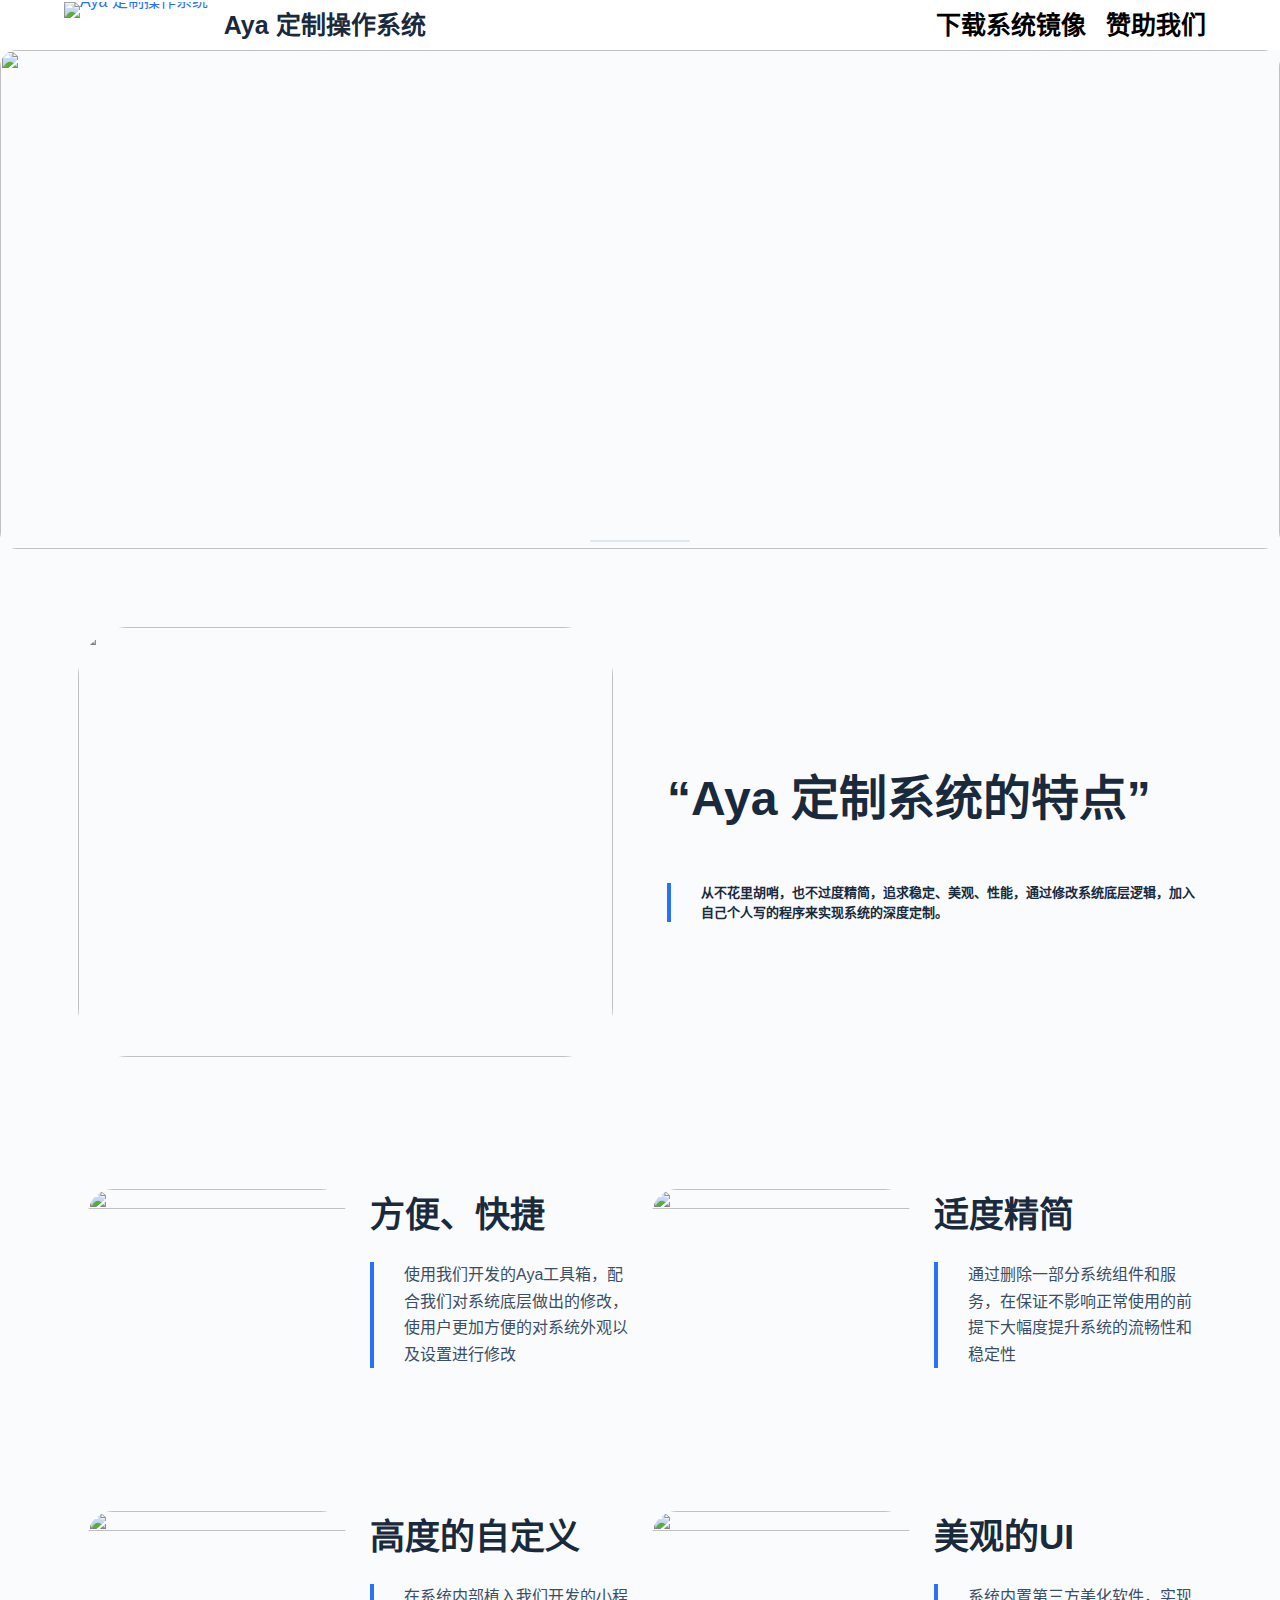
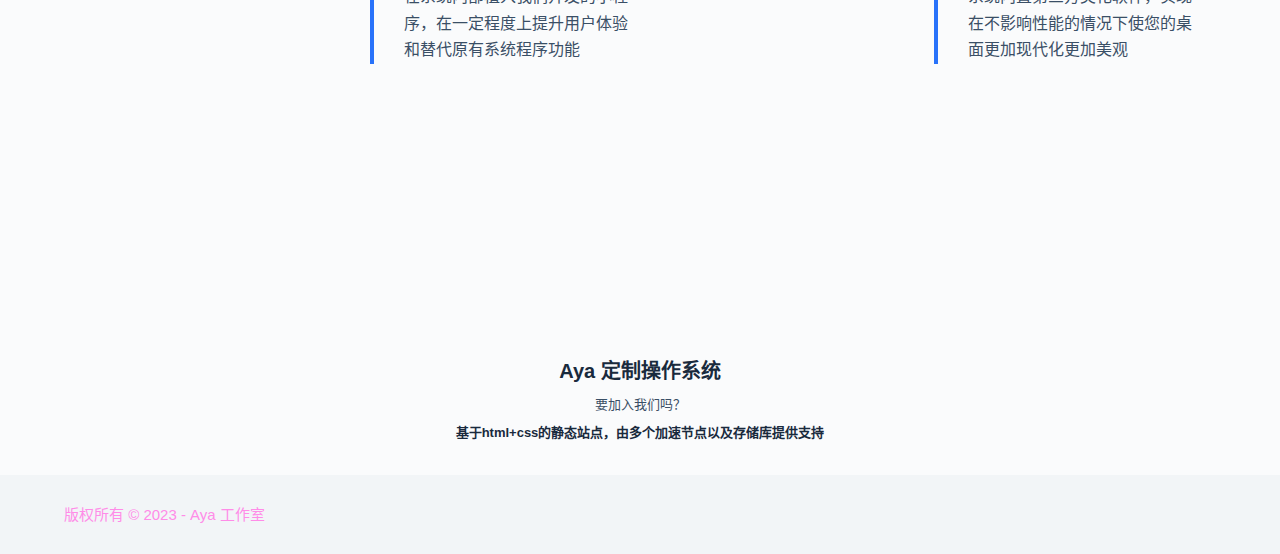
==== index.html @ 60fed4f2 "Add files via upload" ====
<!doctype html>
<html lang="zh-CN">
<head>
	
	<meta charset="UTF-8">
	<meta name="viewport" content="width=device-width, initial-scale=1, maximum-scale=5, viewport-fit=cover">
	<link rel="profile" href="https://gmpg.org/xfn/11">

	<title>Aya 定制操作系统 &#8211; 要加入我们吗？</title>
<meta name='robots' content='max-image-preview:large' />
<link rel='dns-prefetch' href='//192.168.3.70' />
<link rel='stylesheet' id='wp-block-library-css' href='style.min.css' media='all' />
<style id='global-styles-inline-css'>
body{--wp--preset--color--black: #000000;--wp--preset--color--cyan-bluish-gray: #abb8c3;--wp--preset--color--white: #ffffff;--wp--preset--color--pale-pink: #f78da7;--wp--preset--color--vivid-red: #cf2e2e;--wp--preset--color--luminous-vivid-orange: #ff6900;--wp--preset--color--luminous-vivid-amber: #fcb900;--wp--preset--color--light-green-cyan: #7bdcb5;--wp--preset--color--vivid-green-cyan: #00d084;--wp--preset--color--pale-cyan-blue: #8ed1fc;--wp--preset--color--vivid-cyan-blue: #0693e3;--wp--preset--color--vivid-purple: #9b51e0;--wp--preset--color--palette-color-1: var(--paletteColor1, #2872fa);--wp--preset--color--palette-color-2: var(--paletteColor2, #1559ed);--wp--preset--color--palette-color-3: var(--paletteColor3, #3A4F66);--wp--preset--color--palette-color-4: var(--paletteColor4, #192a3d);--wp--preset--color--palette-color-5: var(--paletteColor5, #e1e8ed);--wp--preset--color--palette-color-6: var(--paletteColor6, #f2f5f7);--wp--preset--color--palette-color-7: var(--paletteColor7, #FAFBFC);--wp--preset--color--palette-color-8: var(--paletteColor8, #ffffff);--wp--preset--gradient--vivid-cyan-blue-to-vivid-purple: linear-gradient(135deg,rgba(6,147,227,1) 0%,rgb(155,81,224) 100%);--wp--preset--gradient--light-green-cyan-to-vivid-green-cyan: linear-gradient(135deg,rgb(122,220,180) 0%,rgb(0,208,130) 100%);--wp--preset--gradient--luminous-vivid-amber-to-luminous-vivid-orange: linear-gradient(135deg,rgba(252,185,0,1) 0%,rgba(255,105,0,1) 100%);--wp--preset--gradient--luminous-vivid-orange-to-vivid-red: linear-gradient(135deg,rgba(255,105,0,1) 0%,rgb(207,46,46) 100%);--wp--preset--gradient--very-light-gray-to-cyan-bluish-gray: linear-gradient(135deg,rgb(238,238,238) 0%,rgb(169,184,195) 100%);--wp--preset--gradient--cool-to-warm-spectrum: linear-gradient(135deg,rgb(74,234,220) 0%,rgb(151,120,209) 20%,rgb(207,42,186) 40%,rgb(238,44,130) 60%,rgb(251,105,98) 80%,rgb(254,248,76) 100%);--wp--preset--gradient--blush-light-purple: linear-gradient(135deg,rgb(255,206,236) 0%,rgb(152,150,240) 100%);--wp--preset--gradient--blush-bordeaux: linear-gradient(135deg,rgb(254,205,165) 0%,rgb(254,45,45) 50%,rgb(107,0,62) 100%);--wp--preset--gradient--luminous-dusk: linear-gradient(135deg,rgb(255,203,112) 0%,rgb(199,81,192) 50%,rgb(65,88,208) 100%);--wp--preset--gradient--pale-ocean: linear-gradient(135deg,rgb(255,245,203) 0%,rgb(182,227,212) 50%,rgb(51,167,181) 100%);--wp--preset--gradient--electric-grass: linear-gradient(135deg,rgb(202,248,128) 0%,rgb(113,206,126) 100%);--wp--preset--gradient--midnight: linear-gradient(135deg,rgb(2,3,129) 0%,rgb(40,116,252) 100%);--wp--preset--gradient--juicy-peach: linear-gradient(to right, #ffecd2 0%, #fcb69f 100%);--wp--preset--gradient--young-passion: linear-gradient(to right, #ff8177 0%, #ff867a 0%, #ff8c7f 21%, #f99185 52%, #cf556c 78%, #b12a5b 100%);--wp--preset--gradient--true-sunset: linear-gradient(to right, #fa709a 0%, #fee140 100%);--wp--preset--gradient--morpheus-den: linear-gradient(to top, #30cfd0 0%, #330867 100%);--wp--preset--gradient--plum-plate: linear-gradient(135deg, #667eea 0%, #764ba2 100%);--wp--preset--gradient--aqua-splash: linear-gradient(15deg, #13547a 0%, #80d0c7 100%);--wp--preset--gradient--love-kiss: linear-gradient(to top, #ff0844 0%, #ffb199 100%);--wp--preset--gradient--new-retrowave: linear-gradient(to top, #3b41c5 0%, #a981bb 49%, #ffc8a9 100%);--wp--preset--gradient--plum-bath: linear-gradient(to top, #cc208e 0%, #6713d2 100%);--wp--preset--gradient--high-flight: linear-gradient(to right, #0acffe 0%, #495aff 100%);--wp--preset--gradient--teen-party: linear-gradient(-225deg, #FF057C 0%, #8D0B93 50%, #321575 100%);--wp--preset--gradient--fabled-sunset: linear-gradient(-225deg, #231557 0%, #44107A 29%, #FF1361 67%, #FFF800 100%);--wp--preset--gradient--arielle-smile: radial-gradient(circle 248px at center, #16d9e3 0%, #30c7ec 47%, #46aef7 100%);--wp--preset--gradient--itmeo-branding: linear-gradient(180deg, #2af598 0%, #009efd 100%);--wp--preset--gradient--deep-blue: linear-gradient(to right, #6a11cb 0%, #2575fc 100%);--wp--preset--gradient--strong-bliss: linear-gradient(to right, #f78ca0 0%, #f9748f 19%, #fd868c 60%, #fe9a8b 100%);--wp--preset--gradient--sweet-period: linear-gradient(to top, #3f51b1 0%, #5a55ae 13%, #7b5fac 25%, #8f6aae 38%, #a86aa4 50%, #cc6b8e 62%, #f18271 75%, #f3a469 87%, #f7c978 100%);--wp--preset--gradient--purple-division: linear-gradient(to top, #7028e4 0%, #e5b2ca 100%);--wp--preset--gradient--cold-evening: linear-gradient(to top, #0c3483 0%, #a2b6df 100%, #6b8cce 100%, #a2b6df 100%);--wp--preset--gradient--mountain-rock: linear-gradient(to right, #868f96 0%, #596164 100%);--wp--preset--gradient--desert-hump: linear-gradient(to top, #c79081 0%, #dfa579 100%);--wp--preset--gradient--ethernal-constance: linear-gradient(to top, #09203f 0%, #537895 100%);--wp--preset--gradient--happy-memories: linear-gradient(-60deg, #ff5858 0%, #f09819 100%);--wp--preset--gradient--grown-early: linear-gradient(to top, #0ba360 0%, #3cba92 100%);--wp--preset--gradient--morning-salad: linear-gradient(-225deg, #B7F8DB 0%, #50A7C2 100%);--wp--preset--gradient--night-call: linear-gradient(-225deg, #AC32E4 0%, #7918F2 48%, #4801FF 100%);--wp--preset--gradient--mind-crawl: linear-gradient(-225deg, #473B7B 0%, #3584A7 51%, #30D2BE 100%);--wp--preset--gradient--angel-care: linear-gradient(-225deg, #FFE29F 0%, #FFA99F 48%, #FF719A 100%);--wp--preset--gradient--juicy-cake: linear-gradient(to top, #e14fad 0%, #f9d423 100%);--wp--preset--gradient--rich-metal: linear-gradient(to right, #d7d2cc 0%, #304352 100%);--wp--preset--gradient--mole-hall: linear-gradient(-20deg, #616161 0%, #9bc5c3 100%);--wp--preset--gradient--cloudy-knoxville: linear-gradient(120deg, #fdfbfb 0%, #ebedee 100%);--wp--preset--gradient--soft-grass: linear-gradient(to top, #c1dfc4 0%, #deecdd 100%);--wp--preset--gradient--saint-petersburg: linear-gradient(135deg, #f5f7fa 0%, #c3cfe2 100%);--wp--preset--gradient--everlasting-sky: linear-gradient(135deg, #fdfcfb 0%, #e2d1c3 100%);--wp--preset--gradient--kind-steel: linear-gradient(-20deg, #e9defa 0%, #fbfcdb 100%);--wp--preset--gradient--over-sun: linear-gradient(60deg, #abecd6 0%, #fbed96 100%);--wp--preset--gradient--premium-white: linear-gradient(to top, #d5d4d0 0%, #d5d4d0 1%, #eeeeec 31%, #efeeec 75%, #e9e9e7 100%);--wp--preset--gradient--clean-mirror: linear-gradient(45deg, #93a5cf 0%, #e4efe9 100%);--wp--preset--gradient--wild-apple: linear-gradient(to top, #d299c2 0%, #fef9d7 100%);--wp--preset--gradient--snow-again: linear-gradient(to top, #e6e9f0 0%, #eef1f5 100%);--wp--preset--gradient--confident-cloud: linear-gradient(to top, #dad4ec 0%, #dad4ec 1%, #f3e7e9 100%);--wp--preset--gradient--glass-water: linear-gradient(to top, #dfe9f3 0%, white 100%);--wp--preset--gradient--perfect-white: linear-gradient(-225deg, #E3FDF5 0%, #FFE6FA 100%);--wp--preset--font-size--small: 13px;--wp--preset--font-size--medium: 20px;--wp--preset--font-size--large: 36px;--wp--preset--font-size--x-large: 42px;--wp--preset--spacing--20: 0.44rem;--wp--preset--spacing--30: 0.67rem;--wp--preset--spacing--40: 1rem;--wp--preset--spacing--50: 1.5rem;--wp--preset--spacing--60: 2.25rem;--wp--preset--spacing--70: 3.38rem;--wp--preset--spacing--80: 5.06rem;--wp--preset--shadow--natural: 6px 6px 9px rgba(0, 0, 0, 0.2);--wp--preset--shadow--deep: 12px 12px 50px rgba(0, 0, 0, 0.4);--wp--preset--shadow--sharp: 6px 6px 0px rgba(0, 0, 0, 0.2);--wp--preset--shadow--outlined: 6px 6px 0px -3px rgba(255, 255, 255, 1), 6px 6px rgba(0, 0, 0, 1);--wp--preset--shadow--crisp: 6px 6px 0px rgba(0, 0, 0, 1);}body { margin: 0;--wp--style--global--content-size: var(--block-max-width);--wp--style--global--wide-size: var(--block-wide-max-width); }.wp-site-blocks > .alignleft { float: left; margin-right: 2em; }.wp-site-blocks > .alignright { float: right; margin-left: 2em; }.wp-site-blocks > .aligncenter { justify-content: center; margin-left: auto; margin-right: auto; }:where(.wp-site-blocks) > * { margin-block-start: var(--content-spacing); margin-block-end: 0; }:where(.wp-site-blocks) > :first-child:first-child { margin-block-start: 0; }:where(.wp-site-blocks) > :last-child:last-child { margin-block-end: 0; }body { --wp--style--block-gap: var(--content-spacing); }:where(body .is-layout-flow)  > :first-child:first-child{margin-block-start: 0;}:where(body .is-layout-flow)  > :last-child:last-child{margin-block-end: 0;}:where(body .is-layout-flow)  > *{margin-block-start: var(--content-spacing);margin-block-end: 0;}:where(body .is-layout-constrained)  > :first-child:first-child{margin-block-start: 0;}:where(body .is-layout-constrained)  > :last-child:last-child{margin-block-end: 0;}:where(body .is-layout-constrained)  > *{margin-block-start: var(--content-spacing);margin-block-end: 0;}:where(body .is-layout-flex) {gap: var(--content-spacing);}:where(body .is-layout-grid) {gap: var(--content-spacing);}body .is-layout-flow > .alignleft{float: left;margin-inline-start: 0;margin-inline-end: 2em;}body .is-layout-flow > .alignright{float: right;margin-inline-start: 2em;margin-inline-end: 0;}body .is-layout-flow > .aligncenter{margin-left: auto !important;margin-right: auto !important;}body .is-layout-constrained > .alignleft{float: left;margin-inline-start: 0;margin-inline-end: 2em;}body .is-layout-constrained > .alignright{float: right;margin-inline-start: 2em;margin-inline-end: 0;}body .is-layout-constrained > .aligncenter{margin-left: auto !important;margin-right: auto !important;}body .is-layout-constrained > :where(:not(.alignleft):not(.alignright):not(.alignfull)){max-width: var(--wp--style--global--content-size);margin-left: auto !important;margin-right: auto !important;}body .is-layout-constrained > .alignwide{max-width: var(--wp--style--global--wide-size);}body .is-layout-flex{display: flex;}body .is-layout-flex{flex-wrap: wrap;align-items: center;}body .is-layout-flex > *{margin: 0;}body .is-layout-grid{display: grid;}body .is-layout-grid > *{margin: 0;}body{padding-top: 0px;padding-right: 0px;padding-bottom: 0px;padding-left: 0px;}.has-black-color{color: var(--wp--preset--color--black) !important;}.has-cyan-bluish-gray-color{color: var(--wp--preset--color--cyan-bluish-gray) !important;}.has-white-color{color: var(--wp--preset--color--white) !important;}.has-pale-pink-color{color: var(--wp--preset--color--pale-pink) !important;}.has-vivid-red-color{color: var(--wp--preset--color--vivid-red) !important;}.has-luminous-vivid-orange-color{color: var(--wp--preset--color--luminous-vivid-orange) !important;}.has-luminous-vivid-amber-color{color: var(--wp--preset--color--luminous-vivid-amber) !important;}.has-light-green-cyan-color{color: var(--wp--preset--color--light-green-cyan) !important;}.has-vivid-green-cyan-color{color: var(--wp--preset--color--vivid-green-cyan) !important;}.has-pale-cyan-blue-color{color: var(--wp--preset--color--pale-cyan-blue) !important;}.has-vivid-cyan-blue-color{color: var(--wp--preset--color--vivid-cyan-blue) !important;}.has-vivid-purple-color{color: var(--wp--preset--color--vivid-purple) !important;}.has-palette-color-1-color{color: var(--wp--preset--color--palette-color-1) !important;}.has-palette-color-2-color{color: var(--wp--preset--color--palette-color-2) !important;}.has-palette-color-3-color{color: var(--wp--preset--color--palette-color-3) !important;}.has-palette-color-4-color{color: var(--wp--preset--color--palette-color-4) !important;}.has-palette-color-5-color{color: var(--wp--preset--color--palette-color-5) !important;}.has-palette-color-6-color{color: var(--wp--preset--color--palette-color-6) !important;}.has-palette-color-7-color{color: var(--wp--preset--color--palette-color-7) !important;}.has-palette-color-8-color{color: var(--wp--preset--color--palette-color-8) !important;}.has-black-background-color{background-color: var(--wp--preset--color--black) !important;}.has-cyan-bluish-gray-background-color{background-color: var(--wp--preset--color--cyan-bluish-gray) !important;}.has-white-background-color{background-color: var(--wp--preset--color--white) !important;}.has-pale-pink-background-color{background-color: var(--wp--preset--color--pale-pink) !important;}.has-vivid-red-background-color{background-color: var(--wp--preset--color--vivid-red) !important;}.has-luminous-vivid-orange-background-color{background-color: var(--wp--preset--color--luminous-vivid-orange) !important;}.has-luminous-vivid-amber-background-color{background-color: var(--wp--preset--color--luminous-vivid-amber) !important;}.has-light-green-cyan-background-color{background-color: var(--wp--preset--color--light-green-cyan) !important;}.has-vivid-green-cyan-background-color{background-color: var(--wp--preset--color--vivid-green-cyan) !important;}.has-pale-cyan-blue-background-color{background-color: var(--wp--preset--color--pale-cyan-blue) !important;}.has-vivid-cyan-blue-background-color{background-color: var(--wp--preset--color--vivid-cyan-blue) !important;}.has-vivid-purple-background-color{background-color: var(--wp--preset--color--vivid-purple) !important;}.has-palette-color-1-background-color{background-color: var(--wp--preset--color--palette-color-1) !important;}.has-palette-color-2-background-color{background-color: var(--wp--preset--color--palette-color-2) !important;}.has-palette-color-3-background-color{background-color: var(--wp--preset--color--palette-color-3) !important;}.has-palette-color-4-background-color{background-color: var(--wp--preset--color--palette-color-4) !important;}.has-palette-color-5-background-color{background-color: var(--wp--preset--color--palette-color-5) !important;}.has-palette-color-6-background-color{background-color: var(--wp--preset--color--palette-color-6) !important;}.has-palette-color-7-background-color{background-color: var(--wp--preset--color--palette-color-7) !important;}.has-palette-color-8-background-color{background-color: var(--wp--preset--color--palette-color-8) !important;}.has-black-border-color{border-color: var(--wp--preset--color--black) !important;}.has-cyan-bluish-gray-border-color{border-color: var(--wp--preset--color--cyan-bluish-gray) !important;}.has-white-border-color{border-color: var(--wp--preset--color--white) !important;}.has-pale-pink-border-color{border-color: var(--wp--preset--color--pale-pink) !important;}.has-vivid-red-border-color{border-color: var(--wp--preset--color--vivid-red) !important;}.has-luminous-vivid-orange-border-color{border-color: var(--wp--preset--color--luminous-vivid-orange) !important;}.has-luminous-vivid-amber-border-color{border-color: var(--wp--preset--color--luminous-vivid-amber) !important;}.has-light-green-cyan-border-color{border-color: var(--wp--preset--color--light-green-cyan) !important;}.has-vivid-green-cyan-border-color{border-color: var(--wp--preset--color--vivid-green-cyan) !important;}.has-pale-cyan-blue-border-color{border-color: var(--wp--preset--color--pale-cyan-blue) !important;}.has-vivid-cyan-blue-border-color{border-color: var(--wp--preset--color--vivid-cyan-blue) !important;}.has-vivid-purple-border-color{border-color: var(--wp--preset--color--vivid-purple) !important;}.has-palette-color-1-border-color{border-color: var(--wp--preset--color--palette-color-1) !important;}.has-palette-color-2-border-color{border-color: var(--wp--preset--color--palette-color-2) !important;}.has-palette-color-3-border-color{border-color: var(--wp--preset--color--palette-color-3) !important;}.has-palette-color-4-border-color{border-color: var(--wp--preset--color--palette-color-4) !important;}.has-palette-color-5-border-color{border-color: var(--wp--preset--color--palette-color-5) !important;}.has-palette-color-6-border-color{border-color: var(--wp--preset--color--palette-color-6) !important;}.has-palette-color-7-border-color{border-color: var(--wp--preset--color--palette-color-7) !important;}.has-palette-color-8-border-color{border-color: var(--wp--preset--color--palette-color-8) !important;}.has-vivid-cyan-blue-to-vivid-purple-gradient-background{background: var(--wp--preset--gradient--vivid-cyan-blue-to-vivid-purple) !important;}.has-light-green-cyan-to-vivid-green-cyan-gradient-background{background: var(--wp--preset--gradient--light-green-cyan-to-vivid-green-cyan) !important;}.has-luminous-vivid-amber-to-luminous-vivid-orange-gradient-background{background: var(--wp--preset--gradient--luminous-vivid-amber-to-luminous-vivid-orange) !important;}.has-luminous-vivid-orange-to-vivid-red-gradient-background{background: var(--wp--preset--gradient--luminous-vivid-orange-to-vivid-red) !important;}.has-very-light-gray-to-cyan-bluish-gray-gradient-background{background: var(--wp--preset--gradient--very-light-gray-to-cyan-bluish-gray) !important;}.has-cool-to-warm-spectrum-gradient-background{background: var(--wp--preset--gradient--cool-to-warm-spectrum) !important;}.has-blush-light-purple-gradient-background{background: var(--wp--preset--gradient--blush-light-purple) !important;}.has-blush-bordeaux-gradient-background{background: var(--wp--preset--gradient--blush-bordeaux) !important;}.has-luminous-dusk-gradient-background{background: var(--wp--preset--gradient--luminous-dusk) !important;}.has-pale-ocean-gradient-background{background: var(--wp--preset--gradient--pale-ocean) !important;}.has-electric-grass-gradient-background{background: var(--wp--preset--gradient--electric-grass) !important;}.has-midnight-gradient-background{background: var(--wp--preset--gradient--midnight) !important;}.has-juicy-peach-gradient-background{background: var(--wp--preset--gradient--juicy-peach) !important;}.has-young-passion-gradient-background{background: var(--wp--preset--gradient--young-passion) !important;}.has-true-sunset-gradient-background{background: var(--wp--preset--gradient--true-sunset) !important;}.has-morpheus-den-gradient-background{background: var(--wp--preset--gradient--morpheus-den) !important;}.has-plum-plate-gradient-background{background: var(--wp--preset--gradient--plum-plate) !important;}.has-aqua-splash-gradient-background{background: var(--wp--preset--gradient--aqua-splash) !important;}.has-love-kiss-gradient-background{background: var(--wp--preset--gradient--love-kiss) !important;}.has-new-retrowave-gradient-background{background: var(--wp--preset--gradient--new-retrowave) !important;}.has-plum-bath-gradient-background{background: var(--wp--preset--gradient--plum-bath) !important;}.has-high-flight-gradient-background{background: var(--wp--preset--gradient--high-flight) !important;}.has-teen-party-gradient-background{background: var(--wp--preset--gradient--teen-party) !important;}.has-fabled-sunset-gradient-background{background: var(--wp--preset--gradient--fabled-sunset) !important;}.has-arielle-smile-gradient-background{background: var(--wp--preset--gradient--arielle-smile) !important;}.has-itmeo-branding-gradient-background{background: var(--wp--preset--gradient--itmeo-branding) !important;}.has-deep-blue-gradient-background{background: var(--wp--preset--gradient--deep-blue) !important;}.has-strong-bliss-gradient-background{background: var(--wp--preset--gradient--strong-bliss) !important;}.has-sweet-period-gradient-background{background: var(--wp--preset--gradient--sweet-period) !important;}.has-purple-division-gradient-background{background: var(--wp--preset--gradient--purple-division) !important;}.has-cold-evening-gradient-background{background: var(--wp--preset--gradient--cold-evening) !important;}.has-mountain-rock-gradient-background{background: var(--wp--preset--gradient--mountain-rock) !important;}.has-desert-hump-gradient-background{background: var(--wp--preset--gradient--desert-hump) !important;}.has-ethernal-constance-gradient-background{background: var(--wp--preset--gradient--ethernal-constance) !important;}.has-happy-memories-gradient-background{background: var(--wp--preset--gradient--happy-memories) !important;}.has-grown-early-gradient-background{background: var(--wp--preset--gradient--grown-early) !important;}.has-morning-salad-gradient-background{background: var(--wp--preset--gradient--morning-salad) !important;}.has-night-call-gradient-background{background: var(--wp--preset--gradient--night-call) !important;}.has-mind-crawl-gradient-background{background: var(--wp--preset--gradient--mind-crawl) !important;}.has-angel-care-gradient-background{background: var(--wp--preset--gradient--angel-care) !important;}.has-juicy-cake-gradient-background{background: var(--wp--preset--gradient--juicy-cake) !important;}.has-rich-metal-gradient-background{background: var(--wp--preset--gradient--rich-metal) !important;}.has-mole-hall-gradient-background{background: var(--wp--preset--gradient--mole-hall) !important;}.has-cloudy-knoxville-gradient-background{background: var(--wp--preset--gradient--cloudy-knoxville) !important;}.has-soft-grass-gradient-background{background: var(--wp--preset--gradient--soft-grass) !important;}.has-saint-petersburg-gradient-background{background: var(--wp--preset--gradient--saint-petersburg) !important;}.has-everlasting-sky-gradient-background{background: var(--wp--preset--gradient--everlasting-sky) !important;}.has-kind-steel-gradient-background{background: var(--wp--preset--gradient--kind-steel) !important;}.has-over-sun-gradient-background{background: var(--wp--preset--gradient--over-sun) !important;}.has-premium-white-gradient-background{background: var(--wp--preset--gradient--premium-white) !important;}.has-clean-mirror-gradient-background{background: var(--wp--preset--gradient--clean-mirror) !important;}.has-wild-apple-gradient-background{background: var(--wp--preset--gradient--wild-apple) !important;}.has-snow-again-gradient-background{background: var(--wp--preset--gradient--snow-again) !important;}.has-confident-cloud-gradient-background{background: var(--wp--preset--gradient--confident-cloud) !important;}.has-glass-water-gradient-background{background: var(--wp--preset--gradient--glass-water) !important;}.has-perfect-white-gradient-background{background: var(--wp--preset--gradient--perfect-white) !important;}.has-small-font-size{font-size: var(--wp--preset--font-size--small) !important;}.has-medium-font-size{font-size: var(--wp--preset--font-size--medium) !important;}.has-large-font-size{font-size: var(--wp--preset--font-size--large) !important;}.has-x-large-font-size{font-size: var(--wp--preset--font-size--x-large) !important;}
.wp-block-navigation a:where(:not(.wp-element-button)){color: inherit;}
.wp-block-pullquote{font-size: 1.5em;line-height: 1.6;}
</style>
<link rel='stylesheet' id='ct-main-styles-css' href='main.min.css' media='all' />
<link rel='stylesheet' id='ct-page-title-styles-css' href='page-title.min.css' media='all' />

<meta name="generator" content="WordPress 6.3" />

<noscript><link rel='stylesheet' href='no-scripts.min.css' type='text/css'></noscript>
<style id="ct-main-styles-inline-css">[data-header*="type-1"] .ct-header [data-id="button"] .ct-button-ghost {--buttonTextInitialColor:var(--buttonInitialColor);--buttonTextHoverColor:#ffffff;} [data-header*="type-1"] .ct-header [data-id="logo"] .site-logo-container {--logo-max-height:47px;} [data-header*="type-1"] .ct-header [data-id="logo"] .site-title {--fontWeight:700;--fontSize:25px;--lineHeight:0;--letterSpacing:0em;--linkInitialColor:var(--paletteColor4);--linkHoverColor:rgba(205, 133, 226, 0.62);} [data-header*="type-1"] .ct-header [data-id="menu"] {--menu-items-spacing:20px;} [data-header*="type-1"] .ct-header [data-id="menu"] > ul > li > a {--fontWeight:700;--textTransform:uppercase;--fontSize:25px;--lineHeight:0;--letterSpacing:0em;--linkInitialColor:#000000;--linkHoverColor:#bb9dfa;} [data-header*="type-1"] .ct-header [data-id="menu"][data-menu*="type-3"] > ul > li > a {--linkHoverColor:#ffffff;--linkActiveColor:#ffffff;} [data-header*="type-1"] .ct-header [data-id="menu"] .sub-menu .ct-menu-link {--linkInitialColor:#ffffff;--linkHoverColor:#03ff20;--fontWeight:500;--fontSize:12px;} [data-header*="type-1"] .ct-header [data-id="menu"] .sub-menu {--dropdown-top-offset:-150px;--dropdown-horizontal-offset:0px;--dropdown-width:100px;--dropdown-items-spacing:5px;--dropdown-divider:1px dashed rgba(255, 255, 255, 0.1);--has-divider:1;--box-shadow:0px 10px 20px rgba(41, 51, 61, 0.1);--border-radius:0px 0px 2px 2px;} [data-header*="type-1"] [data-id="mobile-menu"] {--fontWeight:700;--fontSize:20px;--linkInitialColor:#ffffff;--mobile-menu-divider:none;} [data-header*="type-1"] #offcanvas .ct-panel-inner {background-color:rgba(18, 21, 25, 0.98);} [data-header*="type-1"] #offcanvas {--side-panel-width:500px;} [data-header*="type-1"] [data-behaviour*="side"] {--box-shadow:0px 0px 70px rgba(0, 0, 0, 0.35);} [data-header*="type-1"] .ct-header [data-row*="top"] {--height:50px;background-color:var(--paletteColor8);background-image:none;--borderTop:none;--borderBottom:none;--box-shadow:none;} [data-header*="type-1"] .ct-header [data-row*="top"] > div {--borderTop:none;--borderBottom:none;} [data-header*="type-1"] {--header-height:50px;} [data-footer*="type-1"] [data-id="copyright"] {--fontWeight:400;--fontSize:15px;--lineHeight:1.3;--color:#ff8ce8;} [data-footer*="type-1"] .ct-footer [data-row*="top"] > div {--container-spacing:30px;--border:none;--border-top:none;--border-bottom:none;--grid-template-columns:repeat(2, 1fr);} [data-footer*="type-1"] .ct-footer [data-row*="top"] .widget-title {--fontSize:16px;} [data-footer*="type-1"] .ct-footer [data-row*="top"] {--border-top:none;--border-bottom:none;background-color:transparent;} [data-footer*="type-1"][data-footer*="reveal"] .site-main {--footer-box-shadow:0px 30px 50px rgba(0, 0, 0, 0.1);} [data-footer*="type-1"] footer.ct-footer {background-color:var(--paletteColor6);}:root {--fontFamily:-apple-system, BlinkMacSystemFont, 'Segoe UI', Roboto, Helvetica, Arial, sans-serif, 'Apple Color Emoji', 'Segoe UI Emoji', 'Segoe UI Symbol';--fontWeight:400;--textTransform:none;--textDecoration:none;--fontSize:16px;--lineHeight:1.65;--letterSpacing:0em;--buttonFontWeight:500;--buttonFontSize:15px;--has-classic-forms:var(--true);--has-modern-forms:var(--false);--form-field-border-initial-color:var(--border-color);--form-field-border-focus-color:var(--paletteColor1);--form-selection-control-initial-color:var(--border-color);--form-selection-control-accent-color:var(--paletteColor1);--paletteColor1:#2872fa;--paletteColor2:#1559ed;--paletteColor3:#3A4F66;--paletteColor4:#192a3d;--paletteColor5:#e1e8ed;--paletteColor6:#f2f5f7;--paletteColor7:#FAFBFC;--paletteColor8:#ffffff;--color:var(--paletteColor3);--linkInitialColor:var(--paletteColor1);--linkHoverColor:var(--paletteColor2);--selectionTextColor:#ffffff;--selectionBackgroundColor:var(--paletteColor1);--border-color:var(--paletteColor5);--headings-color:var(--paletteColor4);--content-spacing:1.5em;--buttonMinHeight:40px;--buttonShadow:none;--buttonTransform:none;--buttonTextInitialColor:#ffffff;--buttonTextHoverColor:#ffffff;--buttonInitialColor:var(--paletteColor1);--buttonHoverColor:var(--paletteColor2);--button-border:none;--buttonBorderRadius:3px;--button-padding:5px 20px;--normal-container-max-width:1290px;--content-vertical-spacing:60px;--narrow-container-max-width:750px;--wide-offset:130px;}h1 {--fontWeight:700;--fontSize:40px;--lineHeight:1.5;}h2 {--fontWeight:700;--fontSize:35px;--lineHeight:1.5;}h3 {--fontWeight:700;--fontSize:30px;--lineHeight:1.5;}h4 {--fontWeight:700;--fontSize:25px;--lineHeight:1.5;}h5 {--fontWeight:700;--fontSize:20px;--lineHeight:1.5;}h6 {--fontWeight:700;--fontSize:16px;--lineHeight:1.5;}.wp-block-pullquote, .ct-quote-widget blockquote {--fontFamily:Georgia;--fontWeight:600;--fontSize:25px;}code, kbd, samp, pre {--fontFamily:monospace;--fontWeight:400;--fontSize:16px;}.ct-sidebar .widget-title {--fontSize:18px;}.ct-breadcrumbs {--fontWeight:600;--textTransform:uppercase;--fontSize:12px;}body {background-color:var(--paletteColor7);background-image:none;} [data-prefix="single_blog_post"] .entry-header .page-title {--fontSize:30px;} [data-prefix="single_blog_post"] .entry-header .entry-meta {--fontWeight:600;--textTransform:uppercase;--fontSize:12px;--lineHeight:1.3;} [data-prefix="categories"] .entry-header .page-title {--fontSize:30px;} [data-prefix="categories"] .entry-header .entry-meta {--fontWeight:600;--textTransform:uppercase;--fontSize:12px;--lineHeight:1.3;} [data-prefix="search"] .entry-header .page-title {--fontSize:30px;} [data-prefix="search"] .entry-header .entry-meta {--fontWeight:600;--textTransform:uppercase;--fontSize:12px;--lineHeight:1.3;} [data-prefix="author"] .entry-header .page-title {--fontSize:30px;} [data-prefix="author"] .entry-header .entry-meta {--fontWeight:600;--textTransform:uppercase;--fontSize:12px;--lineHeight:1.3;} [data-prefix="author"] .hero-section[data-type="type-2"] {background-color:var(--paletteColor6);background-image:none;--container-padding:50px 0;} [data-prefix="single_page"] .entry-header .page-title {--fontSize:30px;} [data-prefix="single_page"] .entry-header .entry-meta {--fontWeight:600;--textTransform:uppercase;--fontSize:12px;--lineHeight:1.3;} [data-prefix="blog"] .entries {--grid-template-columns:repeat(3, minmax(0, 1fr));} [data-prefix="blog"] .entry-card .entry-title {--fontSize:20px;--lineHeight:1.3;} [data-prefix="blog"] .entry-card .entry-meta {--fontWeight:600;--textTransform:uppercase;--fontSize:12px;} [data-prefix="blog"] .entry-card {background-color:var(--paletteColor8);--box-shadow:0px 12px 18px -6px rgba(34, 56, 101, 0.04);} [data-prefix="categories"] .entries {--grid-template-columns:repeat(3, minmax(0, 1fr));} [data-prefix="categories"] .entry-card .entry-title {--fontSize:20px;--lineHeight:1.3;} [data-prefix="categories"] .entry-card .entry-meta {--fontWeight:600;--textTransform:uppercase;--fontSize:12px;} [data-prefix="categories"] .entry-card {background-color:var(--paletteColor8);--box-shadow:0px 12px 18px -6px rgba(34, 56, 101, 0.04);} [data-prefix="author"] .entries {--grid-template-columns:repeat(3, minmax(0, 1fr));} [data-prefix="author"] .entry-card .entry-title {--fontSize:20px;--lineHeight:1.3;} [data-prefix="author"] .entry-card .entry-meta {--fontWeight:600;--textTransform:uppercase;--fontSize:12px;} [data-prefix="author"] .entry-card {background-color:var(--paletteColor8);--box-shadow:0px 12px 18px -6px rgba(34, 56, 101, 0.04);} [data-prefix="search"] .entries {--grid-template-columns:repeat(3, minmax(0, 1fr));} [data-prefix="search"] .entry-card .entry-title {--fontSize:20px;--lineHeight:1.3;} [data-prefix="search"] .entry-card .entry-meta {--fontWeight:600;--textTransform:uppercase;--fontSize:12px;} [data-prefix="search"] .entry-card {background-color:var(--paletteColor8);--box-shadow:0px 12px 18px -6px rgba(34, 56, 101, 0.04);}form textarea {--form-field-height:170px;}.ct-sidebar {--linkInitialColor:var(--color);} [data-prefix="single_blog_post"] [class*="ct-container"] > article[class*="post"] {--has-boxed:var(--false);--has-wide:var(--true);} [data-prefix="single_page"] [class*="ct-container"] > article[class*="post"] {--has-boxed:var(--false);--has-wide:var(--true);}@media (max-width: 999.98px) {[data-header*="type-1"] #offcanvas {--side-panel-width:65vw;} [data-footer*="type-1"] .ct-footer [data-row*="top"] > div {--grid-template-columns:initial;} [data-prefix="blog"] .entries {--grid-template-columns:repeat(2, minmax(0, 1fr));} [data-prefix="categories"] .entries {--grid-template-columns:repeat(2, minmax(0, 1fr));} [data-prefix="author"] .entries {--grid-template-columns:repeat(2, minmax(0, 1fr));} [data-prefix="search"] .entries {--grid-template-columns:repeat(2, minmax(0, 1fr));}}@media (max-width: 689.98px) {[data-header*="type-1"] .ct-header [data-id="button"] .ct-button-ghost {--buttonTextInitialColor:#e828fa;} [data-header*="type-1"] .ct-header [data-id="button"] {--buttonInitialColor:#c887e8;} [data-header*="type-1"] .ct-header [data-id="logo"] .site-title {--fontSize:18px;} [data-header*="type-1"] #offcanvas {--side-panel-width:90vw;} [data-footer*="type-1"] .ct-footer [data-row*="top"] > div {--grid-template-columns:initial;} [data-prefix="blog"] .entries {--grid-template-columns:repeat(1, minmax(0, 1fr));} [data-prefix="blog"] .entry-card .entry-title {--fontSize:18px;} [data-prefix="categories"] .entries {--grid-template-columns:repeat(1, minmax(0, 1fr));} [data-prefix="categories"] .entry-card .entry-title {--fontSize:18px;} [data-prefix="author"] .entries {--grid-template-columns:repeat(1, minmax(0, 1fr));} [data-prefix="author"] .entry-card .entry-title {--fontSize:18px;} [data-prefix="search"] .entries {--grid-template-columns:repeat(1, minmax(0, 1fr));} [data-prefix="search"] .entry-card .entry-title {--fontSize:18px;}:root {--content-vertical-spacing:50px;}}</style>
	</head>


<body class="home page-template-default page page-id-23 wp-embed-responsive ct-loading" data-link="type-2" data-prefix="single_page" data-header="type-1" data-footer="type-1" itemscope="itemscope" itemtype="https://schema.org/WebPage" >

<a class="skip-link show-on-focus" href="#main">
	跳过内容</a>

<div class="ct-drawer-canvas"></div>
<div id="main-container">
	<header id="header" class="ct-header" data-id="type-1" itemscope="" itemtype="https://schema.org/WPHeader" ><div data-device="desktop" ><div data-row="top" data-column-set="2" ><div class="ct-container" ><div data-column="start" data-placements="1" ><div data-items="primary" >
<div	class="site-branding"
	data-id="logo" 	data-logo="left"	itemscope="itemscope" itemtype="https://schema.org/Organization" >

			<a href="aya.meouy.top" class="site-logo-container" rel="home"><img width="393" height="393" src="photo/00003-2640633516.png" class="default-logo" alt="Aya 定制操作系统" /></a>	
			<div class="site-title-container">
							<span class="site-title " itemprop="name" >
					<a href="aya.meouy.top" rel="home" itemprop="url" >
						Aya 定制操作系统					</a>
				</span>
			
					</div>
	  </div>

</div></div><div data-column="end" data-placements="1" ><div data-items="primary" >
<nav
	id="header-menu-1"
	class="header-menu-1"
	data-id="menu" data-interaction="click:item" 	data-menu="type-1"
	data-dropdown="type-1:padded"			itemscope="" itemtype="https://schema.org/SiteNavigationElement" 	aria-label="页眉菜单">

	<ul id="menu-%e9%80%89%e9%a1%b9" class="menu" role="menubar"><li id="menu-item-81" class="menu-item menu-item-type-custom menu-item-object-custom menu-item-81" role="none"><a href="https://aya.meouy.top" class="ct-menu-link" role="menuitem">下载系统镜像</a></li>
<li id="menu-item-82" class="menu-item menu-item-type-custom menu-item-object-custom menu-item-82" role="none"><a href="https://meouy.top" class="ct-menu-link" role="menuitem">赞助我们</a></li>
</ul></nav>

</div></div></div></div></div><div data-device="mobile" ><div data-row="top" data-column-set="2" ><div class="ct-container" ><div data-column="start" data-placements="1" ><div data-items="primary" >
<div	class="site-branding"
	data-id="logo" 	data-logo="left"	>

			<a href="aya.meouy.top" class="site-logo-container" rel="home"><img width="393" height="393" src="photo/00003-2640633516.png" class="default-logo" alt="Aya 定制操作系统" /></a>	
			<div class="site-title-container">
							<span class="site-title " >
					<a href="aya.meouy.top" rel="home" >
						Aya 定制操作系统					</a>
				</span>
			
					</div>
	  </div>

</div></div><div data-column="end" data-placements="1" ><div data-items="primary" >
<div
	class="ct-header-cta"
	data-id="button" >
	<a
		href=""
		class="ct-button-ghost"
		data-size="small" aria-label="下载镜像" target="_blank" rel="noopener noreferrer" >
		下载镜像	</a>
</div>
</div></div></div></div></div></header>
	<main id="main" class="site-main hfeed" >

		
	<div
		class="ct-container-full"
				data-content="normal"		>

		
		
	<article
		id="post-23"
		class="post-23 page type-page status-publish hentry">

		
		
		
		<div class="entry-content">
			
<div class="wp-block-group alignfull is-layout-constrained wp-block-group-is-layout-constrained">
<header class="wp-block-cover alignfull is-light" style="border-style:none;border-width:0px;border-radius:17px;margin-top:0;margin-bottom:0;padding-top:var(--wp--preset--spacing--20);padding-right:var(--wp--preset--spacing--20);padding-bottom:var(--wp--preset--spacing--20);padding-left:var(--wp--preset--spacing--20);min-height:50px"><span aria-hidden="true" class="wp-block-cover__background has-palette-color-5-background-color has-background-dim-0 has-background-dim"></span><img decoding="async" width="1920" height="1080" class="wp-block-cover__image-background wp-image-65" alt="" src="photo/19-1.jpg" data-object-fit="cover" srcset="photo/19-1.jpg 1920w, photo/19-1-300x169.jpg 300w, photo/19-1-1024x576.jpg 1024w, photo/19-1-768x432.jpg 768w, photo/19-1-1536x864.jpg 1536w" sizes="(max-width: 1920px) 100vw, 1920px" /><div class="wp-block-cover__inner-container is-layout-flow wp-block-cover-is-layout-flow">
<div class="wp-block-group alignwide has-base-color has-text-color has-link-color wp-elements-8052f21ebede6981399a4fe7ac2b91cc is-content-justification-space-between is-layout-flex wp-container-2 wp-block-group-is-layout-flex" style="margin-top:0;margin-bottom:0">
<div class="wp-block-group is-layout-flex wp-block-group-is-layout-flex"></div>
</div>



<div class="wp-block-group is-layout-constrained wp-block-group-is-layout-constrained">
<div style="height:34vw" aria-hidden="true" class="wp-block-spacer"></div>
</div>



<hr class="wp-block-separator has-alpha-channel-opacity"/>
</div></header>
</div>



<div class="wp-block-group alignfull is-layout-constrained wp-container-11 wp-block-group-is-layout-constrained" style="padding-top:var(--wp--preset--spacing--70);padding-right:var(--wp--preset--spacing--50);padding-bottom:var(--wp--preset--spacing--70);padding-left:var(--wp--preset--spacing--50)">
<div class="wp-block-columns alignwide is-layout-flex wp-container-10 wp-block-columns-is-layout-flex">
<div class="wp-block-column is-layout-flow wp-block-column-is-layout-flow">
<div class="wp-block-cover is-light" style="border-radius:50px"><span aria-hidden="true" class="wp-block-cover__background has-background-dim-0 has-background-dim"></span><img decoding="async" width="1920" height="1080" class="wp-block-cover__image-background wp-image-5" alt="" src="http://127.0.0.1/wp-content/uploads/2023/08/014.jpg" data-object-fit="cover" srcset="photo/014.jpg 1920w, photo/014-300x169.jpg 300w, photo/014-1024x576.jpg 1024w, photo/014-768x432.jpg 768w, photo/014-1536x864.jpg 1536w" sizes="(max-width: 1920px) 100vw, 1920px" /><div class="wp-block-cover__inner-container is-layout-constrained wp-block-cover-is-layout-constrained">
<p></p>
</div></div>
</div>



<div class="wp-block-column is-vertically-aligned-center is-layout-flow wp-block-column-is-layout-flow">
<div class="wp-block-group is-vertical is-layout-flex wp-container-8 wp-block-group-is-layout-flex">
<h2 class="wp-block-heading" style="font-size:3rem">“Aya 定制系统的特点”</h2>



<blockquote class="wp-block-quote">
<h2 class="wp-block-heading has-small-font-size"><strong>从不花里胡哨，也不过度精简，追求稳定、美观、性能，通过修改系统底层逻辑，加入自己个人写的程序来实现系统的深度定制。</strong></h2>
</blockquote>
</div>
</div>
</div>
</div>



<div class="wp-block-group alignwide has-ast-global-color-4-background-color has-background is-content-justification-center is-layout-constrained wp-container-35 wp-block-group-is-layout-constrained" style="padding-top:var(--wp--preset--spacing--70);padding-right:var(--wp--preset--spacing--50);padding-bottom:var(--wp--preset--spacing--70);padding-left:var(--wp--preset--spacing--50)">
<div class="wp-block-columns alignwide is-layout-flex wp-container-23 wp-block-columns-is-layout-flex">
<div class="wp-block-column is-layout-flow wp-block-column-is-layout-flow">
<div class="wp-block-group alignwide has-ast-global-color-5-background-color has-background is-layout-constrained wp-block-group-is-layout-constrained" style="padding-top:0px;padding-right:0px;padding-bottom:0px;padding-left:0px">
<div class="wp-block-columns is-layout-flex wp-container-15 wp-block-columns-is-layout-flex">
<div class="wp-block-column is-layout-flow wp-block-column-is-layout-flow">
<figure class="wp-block-image size-full has-custom-border"><img decoding="async" width="596" height="570" src="photo/屏幕截图-2023-08-17-001821.png" alt="" class="wp-image-58" style="border-radius:25px" srcset="photo/屏幕截图-2023-08-17-001821.png 596w, photo/屏幕截图-2023-08-17-001821-300x287.png 300w" sizes="(max-width: 596px) 100vw, 596px" /></figure>
</div>



<div class="wp-block-column is-layout-flow wp-block-column-is-layout-flow">
<h2 class="wp-block-heading">方便、快捷</h2>



<blockquote class="wp-block-quote">
<p>使用我们开发的Aya工具箱，配合我们对系统底层做出的修改，使用户更加方便的对系统外观以及设置进行修改</p>
</blockquote>
</div>
</div>



<div style="height:20px" aria-hidden="true" class="wp-block-spacer"></div>
</div>
</div>



<div class="wp-block-column is-layout-flow wp-block-column-is-layout-flow">
<div class="wp-block-group alignwide has-ast-global-color-5-background-color has-background is-layout-constrained wp-block-group-is-layout-constrained" style="padding-top:0px;padding-right:0px;padding-bottom:0px;padding-left:0px">
<div class="wp-block-columns is-layout-flex wp-container-20 wp-block-columns-is-layout-flex">
<div class="wp-block-column is-layout-flow wp-block-column-is-layout-flow">
<figure class="wp-block-image size-full has-custom-border"><img decoding="async" loading="lazy" width="512" height="512" src="photo/0da3d70c8bb2c415f21ce80d9e8e8b9084222e5747ee5646893e65e441b19f8f.png" alt="" class="wp-image-69" style="border-radius:25px" srcset="photo/0da3d70c8bb2c415f21ce80d9e8e8b9084222e5747ee5646893e65e441b19f8f.png 512w, photo/0da3d70c8bb2c415f21ce80d9e8e8b9084222e5747ee5646893e65e441b19f8f-300x300.png 300w, photo/0da3d70c8bb2c415f21ce80d9e8e8b9084222e5747ee5646893e65e441b19f8f-150x150.png 150w" sizes="(max-width: 512px) 100vw, 512px" /></figure>
</div>



<div class="wp-block-column is-layout-flow wp-block-column-is-layout-flow">
<h2 class="wp-block-heading">适度精简</h2>



<blockquote class="wp-block-quote">
<p>通过删除一部分系统组件和服务，在保证不影响正常使用的前提下大幅度提升系统的流畅性和稳定性</p>
</blockquote>
</div>
</div>



<div style="height:20px" aria-hidden="true" class="wp-block-spacer"></div>
</div>
</div>
</div>



<div class="wp-block-columns alignwide is-layout-flex wp-container-34 wp-block-columns-is-layout-flex">
<div class="wp-block-column is-layout-flow wp-block-column-is-layout-flow">
<div style="height:20px" aria-hidden="true" class="wp-block-spacer"></div>



<div class="wp-block-group alignwide has-ast-global-color-5-background-color has-background is-layout-constrained wp-block-group-is-layout-constrained" style="padding-top:0px;padding-right:0px;padding-bottom:0px;padding-left:0px">
<div class="wp-block-columns is-layout-flex wp-container-26 wp-block-columns-is-layout-flex">
<div class="wp-block-column is-layout-flow wp-block-column-is-layout-flow">
<figure class="wp-block-image size-full has-custom-border"><img decoding="async" loading="lazy" width="760" height="760" src="photo/d5370115ae41891f0b42cd4ecbfc4b85a5ad782fee01db2fed1a2507494852dd-1.png" alt="" class="wp-image-68" style="border-radius:25px" srcset="photo/d5370115ae41891f0b42cd4ecbfc4b85a5ad782fee01db2fed1a2507494852dd-1.png 760w, photo/d5370115ae41891f0b42cd4ecbfc4b85a5ad782fee01db2fed1a2507494852dd-1-300x300.png 300w, photo/d5370115ae41891f0b42cd4ecbfc4b85a5ad782fee01db2fed1a2507494852dd-1-150x150.png 150w" sizes="(max-width: 760px) 100vw, 760px" /></figure>
</div>



<div class="wp-block-column is-layout-flow wp-block-column-is-layout-flow">
<h2 class="wp-block-heading">高度的自定义</h2>



<blockquote class="wp-block-quote">
<p>在系统内部植入我们开发的小程序，在一定程度上提升用户体验和替代原有系统程序功能</p>
</blockquote>
</div>
</div>
</div>



<div style="height:20px" aria-hidden="true" class="wp-block-spacer"></div>
</div>



<div class="wp-block-column is-layout-flow wp-block-column-is-layout-flow">
<div class="wp-block-group alignwide has-ast-global-color-5-background-color has-background is-layout-constrained wp-block-group-is-layout-constrained" style="padding-top:0px;padding-right:0px;padding-bottom:0px;padding-left:0px">
<div style="height:20px" aria-hidden="true" class="wp-block-spacer"></div>



<div class="wp-block-columns is-layout-flex wp-container-31 wp-block-columns-is-layout-flex">
<div class="wp-block-column is-layout-flow wp-block-column-is-layout-flow">
<figure class="wp-block-image size-full is-resized has-custom-border"><img decoding="async" src="photo/屏幕截图-2023-08-17-002924.png" alt="" class="wp-image-62" style="border-radius:25px;aspect-ratio:1;object-fit:cover;width:261px" width="261" srcset="photo/屏幕截图-2023-08-17-002924.png 924w, photo/屏幕截图-2023-08-17-002924-300x242.png 300w, photo/屏幕截图-2023-08-17-002924-768x619.png 768w" sizes="(max-width: 924px) 100vw, 924px" /></figure>
</div>



<div class="wp-block-column is-layout-flow wp-block-column-is-layout-flow">
<h2 class="wp-block-heading">美观的UI</h2>



<blockquote class="wp-block-quote">
<p>系统内置第三方美化软件，实现在不影响性能的情况下使您的桌面更加现代化更加美观</p>
</blockquote>
</div>
</div>



<div style="height:20px" aria-hidden="true" class="wp-block-spacer"></div>
</div>
</div>
</div>
</div>



<div class="wp-block-group alignfull is-layout-flow wp-container-37 wp-block-group-is-layout-flow" style="padding-top:4em;padding-right:var(--wp--preset--spacing--60);padding-bottom:2em;padding-left:var(--wp--preset--spacing--60)"><h1 style="font-style:normal;font-weight:700;" class="has-text-align-center wp-block-site-title has-medium-font-size"><a href="aya.meouy.top" target="_self" rel="home" aria-current="page">Aya 定制操作系统</a></h1>

<p class="has-text-align-center wp-block-site-tagline has-small-font-size">要加入我们吗？</p>


<h2 class="wp-block-heading has-text-align-center has-small-font-size"><strong>基于html+css的静态站点，由多个加速节点以及存储库提供支持</strong></h2>
</div>
		</div>

		
		
		
		
	</article>

	
		
			</div>

	</main>

	<footer id="footer" class="ct-footer" data-id="type-1" itemscope="" itemtype="https://schema.org/WPFooter" ><div data-row="top" ><div class="ct-container" ><div data-column="copyright" >
<div
	class="ct-footer-copyright"
	data-id="copyright" >

	<p color=red>版权所有 © 2023 - Aya 工作室</p></div>
</div><div data-column="ghost"></div></div></div></footer></div>

<style id='core-block-supports-inline-css'>
.wp-elements-8052f21ebede6981399a4fe7ac2b91cc a{color:var(--wp--preset--color--base);}.wp-container-2.wp-container-2{justify-content:space-between;}.wp-container-8.wp-container-8{flex-direction:column;align-items:flex-start;}.wp-container-10.wp-container-10{flex-wrap:nowrap;gap:var(--wp--preset--spacing--70) var(--wp--preset--spacing--70);}.wp-container-37.wp-container-37.wp-container-37.wp-container-37 > * + *{margin-block-start:8px;margin-block-end:0;}.wp-container-11.wp-container-11 > :where(:not(.alignleft):not(.alignright):not(.alignfull)),.wp-container-35.wp-container-35 > :where(:not(.alignleft):not(.alignright):not(.alignfull)){max-width:1125px;margin-left:auto !important;margin-right:auto !important;}.wp-container-11.wp-container-11 > .alignwide,.wp-container-35.wp-container-35 > .alignwide{max-width:1125px;}.wp-container-11.wp-container-11 .alignfull,.wp-container-35.wp-container-35 .alignfull{max-width:none;}.wp-container-11.wp-container-11 > .alignfull,.wp-container-35.wp-container-35 > .alignfull{margin-right:calc(var(--wp--preset--spacing--50) * -1);margin-left:calc(var(--wp--preset--spacing--50) * -1);}.wp-container-15.wp-container-15,.wp-container-20.wp-container-20,.wp-container-23.wp-container-23,.wp-container-26.wp-container-26,.wp-container-31.wp-container-31,.wp-container-34.wp-container-34{flex-wrap:nowrap;}.wp-container-35.wp-container-35 > *,.wp-container-35.wp-container-35.wp-container-35.wp-container-35 > * + *,.wp-container-37.wp-container-37 > *{margin-block-start:0;margin-block-end:0;}
</style>
<script id='ct-scripts-js-extra'>
var ct_localizations = {"ajax_url":"http:\/\/192.168.3.70\/wp-admin\/admin-ajax.php","nonce":"55d86107ae","public_url":"http:\/\/192.168.3.70\/wp-content\/themes\/blocksy\/static\/bundle\/","rest_url":"http:\/\/192.168.3.70\/index.php?rest_route=\/","search_url":"http:\/\/192.168.3.70\/?s=QUERY_STRING","show_more_text":"\u663e\u793a\u66f4\u591a","more_text":"\u66f4\u591a","search_live_results":"\u641c\u7d22\u7ed3\u679c","search_live_no_result":"\u65e0\u7ed3\u679c","search_live_one_result":"\u627e\u5230 %s \u4e2a\u7ed3\u679c\uff0c\u8bf7\u6309 Tab \u952e\u9009\u62e9\u3002","search_live_many_results":"\u627e\u5230 %s \u4e2a\u7ed3\u679c\uff0c\u8bf7\u6309 Tab \u952e\u9009\u62e9\u3002","expand_submenu":"\u5c55\u5f00\u4e0b\u62c9\u83dc\u5355","collapse_submenu":"\u6298\u53e0\u4e0b\u62c9\u83dc\u5355","dynamic_js_chunks":[],"dynamic_styles":{"lazy_load":"http:\/\/192.168.3.70\/wp-content\/themes\/blocksy\/static\/bundle\/non-critical-styles.min.css","search_lazy":"http:\/\/192.168.3.70\/wp-content\/themes\/blocksy\/static\/bundle\/non-critical-search-styles.min.css"},"dynamic_styles_selectors":[]};
</script>
<script src='main.js' id='ct-scripts-js'></script>

</body>
</html>
---- style.min.css ----
@charset "UTF-8";.wp-block-archives{box-sizing:border-box}.wp-block-archives-dropdown label{display:block}.wp-block-avatar{line-height:0}.wp-block-avatar,.wp-block-avatar img{box-sizing:border-box}.wp-block-avatar.aligncenter{text-align:center}.wp-block-audio{box-sizing:border-box}.wp-block-audio figcaption{margin-bottom:1em;margin-top:.5em}.wp-block-audio audio{min-width:300px;width:100%}.wp-block-button__link{box-sizing:border-box;cursor:pointer;display:inline-block;text-align:center;word-break:break-word}.wp-block-button__link.aligncenter{text-align:center}.wp-block-button__link.alignright{text-align:right}:where(.wp-block-button__link){border-radius:9999px;box-shadow:none;padding:calc(.667em + 2px) calc(1.333em + 2px);text-decoration:none}.wp-block-button[style*=text-decoration] .wp-block-button__link{text-decoration:inherit}.wp-block-buttons>.wp-block-button.has-custom-width{max-width:none}.wp-block-buttons>.wp-block-button.has-custom-width .wp-block-button__link{width:100%}.wp-block-buttons>.wp-block-button.has-custom-font-size .wp-block-button__link{font-size:inherit}.wp-block-buttons>.wp-block-button.wp-block-button__width-25{width:calc(25% - var(--wp--style--block-gap, .5em)*.75)}.wp-block-buttons>.wp-block-button.wp-block-button__width-50{width:calc(50% - var(--wp--style--block-gap, .5em)*.5)}.wp-block-buttons>.wp-block-button.wp-block-button__width-75{width:calc(75% - var(--wp--style--block-gap, .5em)*.25)}.wp-block-buttons>.wp-block-button.wp-block-button__width-100{flex-basis:100%;width:100%}.wp-block-buttons.is-vertical>.wp-block-button.wp-block-button__width-25{width:25%}.wp-block-buttons.is-vertical>.wp-block-button.wp-block-button__width-50{width:50%}.wp-block-buttons.is-vertical>.wp-block-button.wp-block-button__width-75{width:75%}.wp-block-button.is-style-squared,.wp-block-button__link.wp-block-button.is-style-squared{border-radius:0}.wp-block-button.no-border-radius,.wp-block-button__link.no-border-radius{border-radius:0!important}.wp-block-button .wp-block-button__link.is-style-outline,.wp-block-button.is-style-outline>.wp-block-button__link{border:2px solid;padding:.667em 1.333em}.wp-block-button .wp-block-button__link.is-style-outline:not(.has-text-color),.wp-block-button.is-style-outline>.wp-block-button__link:not(.has-text-color){color:currentColor}.wp-block-button .wp-block-button__link.is-style-outline:not(.has-background),.wp-block-button.is-style-outline>.wp-block-button__link:not(.has-background){background-color:transparent;background-image:none}.wp-block-button .wp-block-button__link:where(.has-border-color){border-width:initial}.wp-block-button .wp-block-button__link:where([style*=border-top-color]){border-top-width:medium}.wp-block-button .wp-block-button__link:where([style*=border-right-color]){border-right-width:medium}.wp-block-button .wp-block-button__link:where([style*=border-bottom-color]){border-bottom-width:medium}.wp-block-button .wp-block-button__link:where([style*=border-left-color]){border-left-width:medium}.wp-block-button .wp-block-button__link:where([style*=border-style]){border-width:initial}.wp-block-button .wp-block-button__link:where([style*=border-top-style]){border-top-width:medium}.wp-block-button .wp-block-button__link:where([style*=border-right-style]){border-right-width:medium}.wp-block-button .wp-block-button__link:where([style*=border-bottom-style]){border-bottom-width:medium}.wp-block-button .wp-block-button__link:where([style*=border-left-style]){border-left-width:medium}.wp-block-buttons.is-vertical{flex-direction:column}.wp-block-buttons.is-vertical>.wp-block-button:last-child{margin-bottom:0}.wp-block-buttons>.wp-block-button{display:inline-block;margin:0}.wp-block-buttons.is-content-justification-left{justify-content:flex-start}.wp-block-buttons.is-content-justification-left.is-vertical{align-items:flex-start}.wp-block-buttons.is-content-justification-center{justify-content:center}.wp-block-buttons.is-content-justification-center.is-vertical{align-items:center}.wp-block-buttons.is-content-justification-right{justify-content:flex-end}.wp-block-buttons.is-content-justification-right.is-vertical{align-items:flex-end}.wp-block-buttons.is-content-justification-space-between{justify-content:space-between}.wp-block-buttons.aligncenter{text-align:center}.wp-block-buttons:not(.is-content-justification-space-between,.is-content-justification-right,.is-content-justification-left,.is-content-justification-center) .wp-block-button.aligncenter{margin-left:auto;margin-right:auto;width:100%}.wp-block-buttons[style*=text-decoration] .wp-block-button,.wp-block-buttons[style*=text-decoration] .wp-block-button__link{text-decoration:inherit}.wp-block-buttons.has-custom-font-size .wp-block-button__link{font-size:inherit}.wp-block-button.aligncenter,.wp-block-calendar{text-align:center}.wp-block-calendar td,.wp-block-calendar th{border:1px solid;padding:.25em}.wp-block-calendar th{font-weight:400}.wp-block-calendar caption{background-color:inherit}.wp-block-calendar table{border-collapse:collapse;width:100%}.wp-block-calendar table:where(:not(.has-text-color)){color:#40464d}.wp-block-calendar table:where(:not(.has-text-color)) td,.wp-block-calendar table:where(:not(.has-text-color)) th{border-color:#ddd}.wp-block-calendar table.has-background th{background-color:inherit}.wp-block-calendar table.has-text-color th{color:inherit}:where(.wp-block-calendar table:not(.has-background) th){background:#ddd}.wp-block-categories{box-sizing:border-box}.wp-block-categories.alignleft{margin-right:2em}.wp-block-categories.alignright{margin-left:2em}.wp-block-categories.wp-block-categories-dropdown.aligncenter{text-align:center}.wp-block-code{box-sizing:border-box}.wp-block-code code{display:block;font-family:inherit;overflow-wrap:break-word;white-space:pre-wrap}.wp-block-columns{align-items:normal!important;box-sizing:border-box;display:flex;flex-wrap:wrap!important}@media (min-width:782px){.wp-block-columns{flex-wrap:nowrap!important}}.wp-block-columns.are-vertically-aligned-top{align-items:flex-start}.wp-block-columns.are-vertically-aligned-center{align-items:center}.wp-block-columns.are-vertically-aligned-bottom{align-items:flex-end}@media (max-width:781px){.wp-block-columns:not(.is-not-stacked-on-mobile)>.wp-block-column{flex-basis:100%!important}}@media (min-width:782px){.wp-block-columns:not(.is-not-stacked-on-mobile)>.wp-block-column{flex-basis:0;flex-grow:1}.wp-block-columns:not(.is-not-stacked-on-mobile)>.wp-block-column[style*=flex-basis]{flex-grow:0}}.wp-block-columns.is-not-stacked-on-mobile{flex-wrap:nowrap!important}.wp-block-columns.is-not-stacked-on-mobile>.wp-block-column{flex-basis:0;flex-grow:1}.wp-block-columns.is-not-stacked-on-mobile>.wp-block-column[style*=flex-basis]{flex-grow:0}:where(.wp-block-columns){margin-bottom:1.75em}:where(.wp-block-columns.has-background){padding:1.25em 2.375em}.wp-block-column{flex-grow:1;min-width:0;overflow-wrap:break-word;word-break:break-word}.wp-block-column.is-vertically-aligned-top{align-self:flex-start}.wp-block-column.is-vertically-aligned-center{align-self:center}.wp-block-column.is-vertically-aligned-bottom{align-self:flex-end}.wp-block-column.is-vertically-aligned-bottom,.wp-block-column.is-vertically-aligned-center,.wp-block-column.is-vertically-aligned-top{width:100%}.wp-block-post-comments{box-sizing:border-box}.wp-block-post-comments .alignleft{float:left}.wp-block-post-comments .alignright{float:right}.wp-block-post-comments .navigation:after{clear:both;content:"";display:table}.wp-block-post-comments .commentlist{clear:both;list-style:none;margin:0;padding:0}.wp-block-post-comments .commentlist .comment{min-height:2.25em;padding-left:3.25em}.wp-block-post-comments .commentlist .comment p{font-size:1em;line-height:1.8;margin:1em 0}.wp-block-post-comments .commentlist .children{list-style:none;margin:0;padding:0}.wp-block-post-comments .comment-author{line-height:1.5}.wp-block-post-comments .comment-author .avatar{border-radius:1.5em;display:block;float:left;height:2.5em;margin-right:.75em;margin-top:.5em;width:2.5em}.wp-block-post-comments .comment-author cite{font-style:normal}.wp-block-post-comments .comment-meta{font-size:.875em;line-height:1.5}.wp-block-post-comments .comment-meta b{font-weight:400}.wp-block-post-comments .comment-meta .comment-awaiting-moderation{display:block;margin-bottom:1em;margin-top:1em}.wp-block-post-comments .comment-body .commentmetadata{font-size:.875em}.wp-block-post-comments .comment-form-author label,.wp-block-post-comments .comment-form-comment label,.wp-block-post-comments .comment-form-email label,.wp-block-post-comments .comment-form-url label{display:block;margin-bottom:.25em}.wp-block-post-comments .comment-form input:not([type=submit]):not([type=checkbox]),.wp-block-post-comments .comment-form textarea{box-sizing:border-box;display:block;width:100%}.wp-block-post-comments .comment-form-cookies-consent{display:flex;gap:.25em}.wp-block-post-comments .comment-form-cookies-consent #wp-comment-cookies-consent{margin-top:.35em}.wp-block-post-comments .comment-reply-title{margin-bottom:0}.wp-block-post-comments .comment-reply-title :where(small){font-size:var(--wp--preset--font-size--medium,smaller);margin-left:.5em}.wp-block-post-comments .reply{font-size:.875em;margin-bottom:1.4em}.wp-block-post-comments input:not([type=submit]),.wp-block-post-comments textarea{border:1px solid #949494;font-family:inherit;font-size:1em}.wp-block-post-comments input:not([type=submit]):not([type=checkbox]),.wp-block-post-comments textarea{padding:calc(.667em + 2px)}:where(.wp-block-post-comments input[type=submit]){border:none}.wp-block-comments-pagination>.wp-block-comments-pagination-next,.wp-block-comments-pagination>.wp-block-comments-pagination-numbers,.wp-block-comments-pagination>.wp-block-comments-pagination-previous{margin-bottom:.5em;margin-right:.5em}.wp-block-comments-pagination>.wp-block-comments-pagination-next:last-child,.wp-block-comments-pagination>.wp-block-comments-pagination-numbers:last-child,.wp-block-comments-pagination>.wp-block-comments-pagination-previous:last-child{margin-right:0}.wp-block-comments-pagination .wp-block-comments-pagination-previous-arrow{display:inline-block;margin-right:1ch}.wp-block-comments-pagination .wp-block-comments-pagination-previous-arrow:not(.is-arrow-chevron){transform:scaleX(1)}.wp-block-comments-pagination .wp-block-comments-pagination-next-arrow{display:inline-block;margin-left:1ch}.wp-block-comments-pagination .wp-block-comments-pagination-next-arrow:not(.is-arrow-chevron){transform:scaleX(1)}.wp-block-comments-pagination.aligncenter{justify-content:center}.wp-block-comment-template{box-sizing:border-box;list-style:none;margin-bottom:0;max-width:100%;padding:0}.wp-block-comment-template li{clear:both}.wp-block-comment-template ol{list-style:none;margin-bottom:0;max-width:100%;padding-left:2rem}.wp-block-comment-template.alignleft{float:left}.wp-block-comment-template.aligncenter{margin-left:auto;margin-right:auto;width:-moz-fit-content;width:fit-content}.wp-block-comment-template.alignright{float:right}.wp-block-cover,.wp-block-cover-image{align-items:center;background-position:50%;box-sizing:border-box;display:flex;justify-content:center;min-height:430px;overflow:hidden;overflow:clip;padding:1em;position:relative}.wp-block-cover .has-background-dim:not([class*=-background-color]),.wp-block-cover-image .has-background-dim:not([class*=-background-color]),.wp-block-cover-image.has-background-dim:not([class*=-background-color]),.wp-block-cover.has-background-dim:not([class*=-background-color]){background-color:#000}.wp-block-cover .has-background-dim.has-background-gradient,.wp-block-cover-image .has-background-dim.has-background-gradient{background-color:transparent}.wp-block-cover-image.has-background-dim:before,.wp-block-cover.has-background-dim:before{background-color:inherit;content:""}.wp-block-cover .wp-block-cover__background,.wp-block-cover .wp-block-cover__gradient-background,.wp-block-cover-image .wp-block-cover__background,.wp-block-cover-image .wp-block-cover__gradient-background,.wp-block-cover-image.has-background-dim:not(.has-background-gradient):before,.wp-block-cover.has-background-dim:not(.has-background-gradient):before{bottom:0;left:0;opacity:.5;position:absolute;right:0;top:0;z-index:1}.wp-block-cover-image.has-background-dim.has-background-dim-10 .wp-block-cover__background,.wp-block-cover-image.has-background-dim.has-background-dim-10 .wp-block-cover__gradient-background,.wp-block-cover-image.has-background-dim.has-background-dim-10:not(.has-background-gradient):before,.wp-block-cover.has-background-dim.has-background-dim-10 .wp-block-cover__background,.wp-block-cover.has-background-dim.has-background-dim-10 .wp-block-cover__gradient-background,.wp-block-cover.has-background-dim.has-background-dim-10:not(.has-background-gradient):before{opacity:.1}.wp-block-cover-image.has-background-dim.has-background-dim-20 .wp-block-cover__background,.wp-block-cover-image.has-background-dim.has-background-dim-20 .wp-block-cover__gradient-background,.wp-block-cover-image.has-background-dim.has-background-dim-20:not(.has-background-gradient):before,.wp-block-cover.has-background-dim.has-background-dim-20 .wp-block-cover__background,.wp-block-cover.has-background-dim.has-background-dim-20 .wp-block-cover__gradient-background,.wp-block-cover.has-background-dim.has-background-dim-20:not(.has-background-gradient):before{opacity:.2}.wp-block-cover-image.has-background-dim.has-background-dim-30 .wp-block-cover__background,.wp-block-cover-image.has-background-dim.has-background-dim-30 .wp-block-cover__gradient-background,.wp-block-cover-image.has-background-dim.has-background-dim-30:not(.has-background-gradient):before,.wp-block-cover.has-background-dim.has-background-dim-30 .wp-block-cover__background,.wp-block-cover.has-background-dim.has-background-dim-30 .wp-block-cover__gradient-background,.wp-block-cover.has-background-dim.has-background-dim-30:not(.has-background-gradient):before{opacity:.3}.wp-block-cover-image.has-background-dim.has-background-dim-40 .wp-block-cover__background,.wp-block-cover-image.has-background-dim.has-background-dim-40 .wp-block-cover__gradient-background,.wp-block-cover-image.has-background-dim.has-background-dim-40:not(.has-background-gradient):before,.wp-block-cover.has-background-dim.has-background-dim-40 .wp-block-cover__background,.wp-block-cover.has-background-dim.has-background-dim-40 .wp-block-cover__gradient-background,.wp-block-cover.has-background-dim.has-background-dim-40:not(.has-background-gradient):before{opacity:.4}.wp-block-cover-image.has-background-dim.has-background-dim-50 .wp-block-cover__background,.wp-block-cover-image.has-background-dim.has-background-dim-50 .wp-block-cover__gradient-background,.wp-block-cover-image.has-background-dim.has-background-dim-50:not(.has-background-gradient):before,.wp-block-cover.has-background-dim.has-background-dim-50 .wp-block-cover__background,.wp-block-cover.has-background-dim.has-background-dim-50 .wp-block-cover__gradient-background,.wp-block-cover.has-background-dim.has-background-dim-50:not(.has-background-gradient):before{opacity:.5}.wp-block-cover-image.has-background-dim.has-background-dim-60 .wp-block-cover__background,.wp-block-cover-image.has-background-dim.has-background-dim-60 .wp-block-cover__gradient-background,.wp-block-cover-image.has-background-dim.has-background-dim-60:not(.has-background-gradient):before,.wp-block-cover.has-background-dim.has-background-dim-60 .wp-block-cover__background,.wp-block-cover.has-background-dim.has-background-dim-60 .wp-block-cover__gradient-background,.wp-block-cover.has-background-dim.has-background-dim-60:not(.has-background-gradient):before{opacity:.6}.wp-block-cover-image.has-background-dim.has-background-dim-70 .wp-block-cover__background,.wp-block-cover-image.has-background-dim.has-background-dim-70 .wp-block-cover__gradient-background,.wp-block-cover-image.has-background-dim.has-background-dim-70:not(.has-background-gradient):before,.wp-block-cover.has-background-dim.has-background-dim-70 .wp-block-cover__background,.wp-block-cover.has-background-dim.has-background-dim-70 .wp-block-cover__gradient-background,.wp-block-cover.has-background-dim.has-background-dim-70:not(.has-background-gradient):before{opacity:.7}.wp-block-cover-image.has-background-dim.has-background-dim-80 .wp-block-cover__background,.wp-block-cover-image.has-background-dim.has-background-dim-80 .wp-block-cover__gradient-background,.wp-block-cover-image.has-background-dim.has-background-dim-80:not(.has-background-gradient):before,.wp-block-cover.has-background-dim.has-background-dim-80 .wp-block-cover__background,.wp-block-cover.has-background-dim.has-background-dim-80 .wp-block-cover__gradient-background,.wp-block-cover.has-background-dim.has-background-dim-80:not(.has-background-gradient):before{opacity:.8}.wp-block-cover-image.has-background-dim.has-background-dim-90 .wp-block-cover__background,.wp-block-cover-image.has-background-dim.has-background-dim-90 .wp-block-cover__gradient-background,.wp-block-cover-image.has-background-dim.has-background-dim-90:not(.has-background-gradient):before,.wp-block-cover.has-background-dim.has-background-dim-90 .wp-block-cover__background,.wp-block-cover.has-background-dim.has-background-dim-90 .wp-block-cover__gradient-background,.wp-block-cover.has-background-dim.has-background-dim-90:not(.has-background-gradient):before{opacity:.9}.wp-block-cover-image.has-background-dim.has-background-dim-100 .wp-block-cover__background,.wp-block-cover-image.has-background-dim.has-background-dim-100 .wp-block-cover__gradient-background,.wp-block-cover-image.has-background-dim.has-background-dim-100:not(.has-background-gradient):before,.wp-block-cover.has-background-dim.has-background-dim-100 .wp-block-cover__background,.wp-block-cover.has-background-dim.has-background-dim-100 .wp-block-cover__gradient-background,.wp-block-cover.has-background-dim.has-background-dim-100:not(.has-background-gradient):before{opacity:1}.wp-block-cover .wp-block-cover__background.has-background-dim.has-background-dim-0,.wp-block-cover .wp-block-cover__gradient-background.has-background-dim.has-background-dim-0,.wp-block-cover-image .wp-block-cover__background.has-background-dim.has-background-dim-0,.wp-block-cover-image .wp-block-cover__gradient-background.has-background-dim.has-background-dim-0{opacity:0}.wp-block-cover .wp-block-cover__background.has-background-dim.has-background-dim-10,.wp-block-cover .wp-block-cover__gradient-background.has-background-dim.has-background-dim-10,.wp-block-cover-image .wp-block-cover__background.has-background-dim.has-background-dim-10,.wp-block-cover-image .wp-block-cover__gradient-background.has-background-dim.has-background-dim-10{opacity:.1}.wp-block-cover .wp-block-cover__background.has-background-dim.has-background-dim-20,.wp-block-cover .wp-block-cover__gradient-background.has-background-dim.has-background-dim-20,.wp-block-cover-image .wp-block-cover__background.has-background-dim.has-background-dim-20,.wp-block-cover-image .wp-block-cover__gradient-background.has-background-dim.has-background-dim-20{opacity:.2}.wp-block-cover .wp-block-cover__background.has-background-dim.has-background-dim-30,.wp-block-cover .wp-block-cover__gradient-background.has-background-dim.has-background-dim-30,.wp-block-cover-image .wp-block-cover__background.has-background-dim.has-background-dim-30,.wp-block-cover-image .wp-block-cover__gradient-background.has-background-dim.has-background-dim-30{opacity:.3}.wp-block-cover .wp-block-cover__background.has-background-dim.has-background-dim-40,.wp-block-cover .wp-block-cover__gradient-background.has-background-dim.has-background-dim-40,.wp-block-cover-image .wp-block-cover__background.has-background-dim.has-background-dim-40,.wp-block-cover-image .wp-block-cover__gradient-background.has-background-dim.has-background-dim-40{opacity:.4}.wp-block-cover .wp-block-cover__background.has-background-dim.has-background-dim-50,.wp-block-cover .wp-block-cover__gradient-background.has-background-dim.has-background-dim-50,.wp-block-cover-image .wp-block-cover__background.has-background-dim.has-background-dim-50,.wp-block-cover-image .wp-block-cover__gradient-background.has-background-dim.has-background-dim-50{opacity:.5}.wp-block-cover .wp-block-cover__background.has-background-dim.has-background-dim-60,.wp-block-cover .wp-block-cover__gradient-background.has-background-dim.has-background-dim-60,.wp-block-cover-image .wp-block-cover__background.has-background-dim.has-background-dim-60,.wp-block-cover-image .wp-block-cover__gradient-background.has-background-dim.has-background-dim-60{opacity:.6}.wp-block-cover .wp-block-cover__background.has-background-dim.has-background-dim-70,.wp-block-cover .wp-block-cover__gradient-background.has-background-dim.has-background-dim-70,.wp-block-cover-image .wp-block-cover__background.has-background-dim.has-background-dim-70,.wp-block-cover-image .wp-block-cover__gradient-background.has-background-dim.has-background-dim-70{opacity:.7}.wp-block-cover .wp-block-cover__background.has-background-dim.has-background-dim-80,.wp-block-cover .wp-block-cover__gradient-background.has-background-dim.has-background-dim-80,.wp-block-cover-image .wp-block-cover__background.has-background-dim.has-background-dim-80,.wp-block-cover-image .wp-block-cover__gradient-background.has-background-dim.has-background-dim-80{opacity:.8}.wp-block-cover .wp-block-cover__background.has-background-dim.has-background-dim-90,.wp-block-cover .wp-block-cover__gradient-background.has-background-dim.has-background-dim-90,.wp-block-cover-image .wp-block-cover__background.has-background-dim.has-background-dim-90,.wp-block-cover-image .wp-block-cover__gradient-background.has-background-dim.has-background-dim-90{opacity:.9}.wp-block-cover .wp-block-cover__background.has-background-dim.has-background-dim-100,.wp-block-cover .wp-block-cover__gradient-background.has-background-dim.has-background-dim-100,.wp-block-cover-image .wp-block-cover__background.has-background-dim.has-background-dim-100,.wp-block-cover-image .wp-block-cover__gradient-background.has-background-dim.has-background-dim-100{opacity:1}.wp-block-cover-image.alignleft,.wp-block-cover-image.alignright,.wp-block-cover.alignleft,.wp-block-cover.alignright{max-width:420px;width:100%}.wp-block-cover-image:after,.wp-block-cover:after{content:"";display:block;font-size:0;min-height:inherit}@supports (position:sticky){.wp-block-cover-image:after,.wp-block-cover:after{content:none}}.wp-block-cover-image.aligncenter,.wp-block-cover-image.alignleft,.wp-block-cover-image.alignright,.wp-block-cover.aligncenter,.wp-block-cover.alignleft,.wp-block-cover.alignright{display:flex}.wp-block-cover .wp-block-cover__inner-container,.wp-block-cover-image .wp-block-cover__inner-container{color:inherit;width:100%;z-index:1}.wp-block-cover h1:not(.has-text-color),.wp-block-cover h2:not(.has-text-color),.wp-block-cover h3:not(.has-text-color),.wp-block-cover h4:not(.has-text-color),.wp-block-cover h5:not(.has-text-color),.wp-block-cover h6:not(.has-text-color),.wp-block-cover p:not(.has-text-color),.wp-block-cover-image h1:not(.has-text-color),.wp-block-cover-image h2:not(.has-text-color),.wp-block-cover-image h3:not(.has-text-color),.wp-block-cover-image h4:not(.has-text-color),.wp-block-cover-image h5:not(.has-text-color),.wp-block-cover-image h6:not(.has-text-color),.wp-block-cover-image p:not(.has-text-color){color:inherit}.wp-block-cover-image.is-position-top-left,.wp-block-cover.is-position-top-left{align-items:flex-start;justify-content:flex-start}.wp-block-cover-image.is-position-top-center,.wp-block-cover.is-position-top-center{align-items:flex-start;justify-content:center}.wp-block-cover-image.is-position-top-right,.wp-block-cover.is-position-top-right{align-items:flex-start;justify-content:flex-end}.wp-block-cover-image.is-position-center-left,.wp-block-cover.is-position-center-left{align-items:center;justify-content:flex-start}.wp-block-cover-image.is-position-center-center,.wp-block-cover.is-position-center-center{align-items:center;justify-content:center}.wp-block-cover-image.is-position-center-right,.wp-block-cover.is-position-center-right{align-items:center;justify-content:flex-end}.wp-block-cover-image.is-position-bottom-left,.wp-block-cover.is-position-bottom-left{align-items:flex-end;justify-content:flex-start}.wp-block-cover-image.is-position-bottom-center,.wp-block-cover.is-position-bottom-center{align-items:flex-end;justify-content:center}.wp-block-cover-image.is-position-bottom-right,.wp-block-cover.is-position-bottom-right{align-items:flex-end;justify-content:flex-end}.wp-block-cover-image.has-custom-content-position.has-custom-content-position .wp-block-cover__inner-container,.wp-block-cover.has-custom-content-position.has-custom-content-position .wp-block-cover__inner-container{margin:0;width:auto}.wp-block-cover .wp-block-cover__image-background,.wp-block-cover video.wp-block-cover__video-background,.wp-block-cover-image .wp-block-cover__image-background,.wp-block-cover-image video.wp-block-cover__video-background{border:none;bottom:0;box-shadow:none;height:100%;left:0;margin:0;max-height:none;max-width:none;object-fit:cover;outline:none;padding:0;position:absolute;right:0;top:0;width:100%}.wp-block-cover-image.has-parallax,.wp-block-cover.has-parallax,.wp-block-cover__image-background.has-parallax,video.wp-block-cover__video-background.has-parallax{background-attachment:fixed;background-repeat:no-repeat;background-size:cover}@supports (-webkit-touch-callout:inherit){.wp-block-cover-image.has-parallax,.wp-block-cover.has-parallax,.wp-block-cover__image-background.has-parallax,video.wp-block-cover__video-background.has-parallax{background-attachment:scroll}}@media (prefers-reduced-motion:reduce){.wp-block-cover-image.has-parallax,.wp-block-cover.has-parallax,.wp-block-cover__image-background.has-parallax,video.wp-block-cover__video-background.has-parallax{background-attachment:scroll}}.wp-block-cover-image.is-repeated,.wp-block-cover.is-repeated,.wp-block-cover__image-background.is-repeated,video.wp-block-cover__video-background.is-repeated{background-repeat:repeat;background-size:auto}.wp-block-cover__image-background,.wp-block-cover__video-background{z-index:0}.wp-block-cover-image-text,.wp-block-cover-image-text a,.wp-block-cover-image-text a:active,.wp-block-cover-image-text a:focus,.wp-block-cover-image-text a:hover,.wp-block-cover-text,.wp-block-cover-text a,.wp-block-cover-text a:active,.wp-block-cover-text a:focus,.wp-block-cover-text a:hover,section.wp-block-cover-image h2,section.wp-block-cover-image h2 a,section.wp-block-cover-image h2 a:active,section.wp-block-cover-image h2 a:focus,section.wp-block-cover-image h2 a:hover{color:#fff}.wp-block-cover-image .wp-block-cover.has-left-content{justify-content:flex-start}.wp-block-cover-image .wp-block-cover.has-right-content{justify-content:flex-end}.wp-block-cover-image.has-left-content .wp-block-cover-image-text,.wp-block-cover.has-left-content .wp-block-cover-text,section.wp-block-cover-image.has-left-content>h2{margin-left:0;text-align:left}.wp-block-cover-image.has-right-content .wp-block-cover-image-text,.wp-block-cover.has-right-content .wp-block-cover-text,section.wp-block-cover-image.has-right-content>h2{margin-right:0;text-align:right}.wp-block-cover .wp-block-cover-text,.wp-block-cover-image .wp-block-cover-image-text,section.wp-block-cover-image>h2{font-size:2em;line-height:1.25;margin-bottom:0;max-width:840px;padding:.44em;text-align:center;z-index:1}:where(.wp-block-cover-image:not(.has-text-color)),:where(.wp-block-cover:not(.has-text-color)){color:#fff}:where(.wp-block-cover-image.is-light:not(.has-text-color)),:where(.wp-block-cover.is-light:not(.has-text-color)){color:#000}.wp-block-details{box-sizing:border-box;overflow:hidden}.wp-block-details summary{cursor:pointer}.wp-block-details>:not(summary){margin-block-end:0;margin-block-start:var(--wp--style--block-gap)}.wp-block-details>:last-child{margin-bottom:0}.wp-block-embed.alignleft,.wp-block-embed.alignright,.wp-block[data-align=left]>[data-type="core/embed"],.wp-block[data-align=right]>[data-type="core/embed"]{max-width:360px;width:100%}.wp-block-embed.alignleft .wp-block-embed__wrapper,.wp-block-embed.alignright .wp-block-embed__wrapper,.wp-block[data-align=left]>[data-type="core/embed"] .wp-block-embed__wrapper,.wp-block[data-align=right]>[data-type="core/embed"] .wp-block-embed__wrapper{min-width:280px}.wp-block-cover .wp-block-embed{min-height:240px;min-width:320px}.wp-block-embed{overflow-wrap:break-word}.wp-block-embed figcaption{margin-bottom:1em;margin-top:.5em}.wp-block-embed iframe{max-width:100%}.wp-block-embed__wrapper{position:relative}.wp-embed-responsive .wp-has-aspect-ratio .wp-block-embed__wrapper:before{content:"";display:block;padding-top:50%}.wp-embed-responsive .wp-has-aspect-ratio iframe{bottom:0;height:100%;left:0;position:absolute;right:0;top:0;width:100%}.wp-embed-responsive .wp-embed-aspect-21-9 .wp-block-embed__wrapper:before{padding-top:42.85%}.wp-embed-responsive .wp-embed-aspect-18-9 .wp-block-embed__wrapper:before{padding-top:50%}.wp-embed-responsive .wp-embed-aspect-16-9 .wp-block-embed__wrapper:before{padding-top:56.25%}.wp-embed-responsive .wp-embed-aspect-4-3 .wp-block-embed__wrapper:before{padding-top:75%}.wp-embed-responsive .wp-embed-aspect-1-1 .wp-block-embed__wrapper:before{padding-top:100%}.wp-embed-responsive .wp-embed-aspect-9-16 .wp-block-embed__wrapper:before{padding-top:177.77%}.wp-embed-responsive .wp-embed-aspect-1-2 .wp-block-embed__wrapper:before{padding-top:200%}.wp-block-file:not(.wp-element-button){font-size:.8em}.wp-block-file.aligncenter{text-align:center}.wp-block-file.alignright{text-align:right}.wp-block-file *+.wp-block-file__button{margin-left:.75em}:where(.wp-block-file){margin-bottom:1.5em}.wp-block-file__embed{margin-bottom:1em}:where(.wp-block-file__button){border-radius:2em;display:inline-block;padding:.5em 1em}:where(.wp-block-file__button):is(a):active,:where(.wp-block-file__button):is(a):focus,:where(.wp-block-file__button):is(a):hover,:where(.wp-block-file__button):is(a):visited{box-shadow:none;color:#fff;opacity:.85;text-decoration:none}.blocks-gallery-grid:not(.has-nested-images),.wp-block-gallery:not(.has-nested-images){display:flex;flex-wrap:wrap;list-style-type:none;margin:0;padding:0}.blocks-gallery-grid:not(.has-nested-images) .blocks-gallery-image,.blocks-gallery-grid:not(.has-nested-images) .blocks-gallery-item,.wp-block-gallery:not(.has-nested-images) .blocks-gallery-image,.wp-block-gallery:not(.has-nested-images) .blocks-gallery-item{display:flex;flex-direction:column;flex-grow:1;justify-content:center;margin:0 1em 1em 0;position:relative;width:calc(50% - 1em)}.blocks-gallery-grid:not(.has-nested-images) .blocks-gallery-image:nth-of-type(2n),.blocks-gallery-grid:not(.has-nested-images) .blocks-gallery-item:nth-of-type(2n),.wp-block-gallery:not(.has-nested-images) .blocks-gallery-image:nth-of-type(2n),.wp-block-gallery:not(.has-nested-images) .blocks-gallery-item:nth-of-type(2n){margin-right:0}.blocks-gallery-grid:not(.has-nested-images) .blocks-gallery-image figure,.blocks-gallery-grid:not(.has-nested-images) .blocks-gallery-item figure,.wp-block-gallery:not(.has-nested-images) .blocks-gallery-image figure,.wp-block-gallery:not(.has-nested-images) .blocks-gallery-item figure{align-items:flex-end;display:flex;height:100%;justify-content:flex-start;margin:0}.blocks-gallery-grid:not(.has-nested-images) .blocks-gallery-image img,.blocks-gallery-grid:not(.has-nested-images) .blocks-gallery-item img,.wp-block-gallery:not(.has-nested-images) .blocks-gallery-image img,.wp-block-gallery:not(.has-nested-images) .blocks-gallery-item img{display:block;height:auto;max-width:100%;width:auto}.blocks-gallery-grid:not(.has-nested-images) .blocks-gallery-image figcaption,.blocks-gallery-grid:not(.has-nested-images) .blocks-gallery-item figcaption,.wp-block-gallery:not(.has-nested-images) .blocks-gallery-image figcaption,.wp-block-gallery:not(.has-nested-images) .blocks-gallery-item figcaption{background:linear-gradient(0deg,rgba(0,0,0,.7),rgba(0,0,0,.3) 70%,transparent);bottom:0;box-sizing:border-box;color:#fff;font-size:.8em;margin:0;max-height:100%;overflow:auto;padding:3em .77em .7em;position:absolute;text-align:center;width:100%;z-index:2}.blocks-gallery-grid:not(.has-nested-images) .blocks-gallery-image figcaption img,.blocks-gallery-grid:not(.has-nested-images) .blocks-gallery-item figcaption img,.wp-block-gallery:not(.has-nested-images) .blocks-gallery-image figcaption img,.wp-block-gallery:not(.has-nested-images) .blocks-gallery-item figcaption img{display:inline}.blocks-gallery-grid:not(.has-nested-images) figcaption,.wp-block-gallery:not(.has-nested-images) figcaption{flex-grow:1}.blocks-gallery-grid:not(.has-nested-images).is-cropped .blocks-gallery-image a,.blocks-gallery-grid:not(.has-nested-images).is-cropped .blocks-gallery-image img,.blocks-gallery-grid:not(.has-nested-images).is-cropped .blocks-gallery-item a,.blocks-gallery-grid:not(.has-nested-images).is-cropped .blocks-gallery-item img,.wp-block-gallery:not(.has-nested-images).is-cropped .blocks-gallery-image a,.wp-block-gallery:not(.has-nested-images).is-cropped .blocks-gallery-image img,.wp-block-gallery:not(.has-nested-images).is-cropped .blocks-gallery-item a,.wp-block-gallery:not(.has-nested-images).is-cropped .blocks-gallery-item img{flex:1;height:100%;object-fit:cover;width:100%}.blocks-gallery-grid:not(.has-nested-images).columns-1 .blocks-gallery-image,.blocks-gallery-grid:not(.has-nested-images).columns-1 .blocks-gallery-item,.wp-block-gallery:not(.has-nested-images).columns-1 .blocks-gallery-image,.wp-block-gallery:not(.has-nested-images).columns-1 .blocks-gallery-item{margin-right:0;width:100%}@media (min-width:600px){.blocks-gallery-grid:not(.has-nested-images).columns-3 .blocks-gallery-image,.blocks-gallery-grid:not(.has-nested-images).columns-3 .blocks-gallery-item,.wp-block-gallery:not(.has-nested-images).columns-3 .blocks-gallery-image,.wp-block-gallery:not(.has-nested-images).columns-3 .blocks-gallery-item{margin-right:1em;width:calc(33.33333% - .66667em)}.blocks-gallery-grid:not(.has-nested-images).columns-4 .blocks-gallery-image,.blocks-gallery-grid:not(.has-nested-images).columns-4 .blocks-gallery-item,.wp-block-gallery:not(.has-nested-images).columns-4 .blocks-gallery-image,.wp-block-gallery:not(.has-nested-images).columns-4 .blocks-gallery-item{margin-right:1em;width:calc(25% - .75em)}.blocks-gallery-grid:not(.has-nested-images).columns-5 .blocks-gallery-image,.blocks-gallery-grid:not(.has-nested-images).columns-5 .blocks-gallery-item,.wp-block-gallery:not(.has-nested-images).columns-5 .blocks-gallery-image,.wp-block-gallery:not(.has-nested-images).columns-5 .blocks-gallery-item{margin-right:1em;width:calc(20% - .8em)}.blocks-gallery-grid:not(.has-nested-images).columns-6 .blocks-gallery-image,.blocks-gallery-grid:not(.has-nested-images).columns-6 .blocks-gallery-item,.wp-block-gallery:not(.has-nested-images).columns-6 .blocks-gallery-image,.wp-block-gallery:not(.has-nested-images).columns-6 .blocks-gallery-item{margin-right:1em;width:calc(16.66667% - .83333em)}.blocks-gallery-grid:not(.has-nested-images).columns-7 .blocks-gallery-image,.blocks-gallery-grid:not(.has-nested-images).columns-7 .blocks-gallery-item,.wp-block-gallery:not(.has-nested-images).columns-7 .blocks-gallery-image,.wp-block-gallery:not(.has-nested-images).columns-7 .blocks-gallery-item{margin-right:1em;width:calc(14.28571% - .85714em)}.blocks-gallery-grid:not(.has-nested-images).columns-8 .blocks-gallery-image,.blocks-gallery-grid:not(.has-nested-images).columns-8 .blocks-gallery-item,.wp-block-gallery:not(.has-nested-images).columns-8 .blocks-gallery-image,.wp-block-gallery:not(.has-nested-images).columns-8 .blocks-gallery-item{margin-right:1em;width:calc(12.5% - .875em)}.blocks-gallery-grid:not(.has-nested-images).columns-1 .blocks-gallery-image:nth-of-type(1n),.blocks-gallery-grid:not(.has-nested-images).columns-1 .blocks-gallery-item:nth-of-type(1n),.blocks-gallery-grid:not(.has-nested-images).columns-2 .blocks-gallery-image:nth-of-type(2n),.blocks-gallery-grid:not(.has-nested-images).columns-2 .blocks-gallery-item:nth-of-type(2n),.blocks-gallery-grid:not(.has-nested-images).columns-3 .blocks-gallery-image:nth-of-type(3n),.blocks-gallery-grid:not(.has-nested-images).columns-3 .blocks-gallery-item:nth-of-type(3n),.blocks-gallery-grid:not(.has-nested-images).columns-4 .blocks-gallery-image:nth-of-type(4n),.blocks-gallery-grid:not(.has-nested-images).columns-4 .blocks-gallery-item:nth-of-type(4n),.blocks-gallery-grid:not(.has-nested-images).columns-5 .blocks-gallery-image:nth-of-type(5n),.blocks-gallery-grid:not(.has-nested-images).columns-5 .blocks-gallery-item:nth-of-type(5n),.blocks-gallery-grid:not(.has-nested-images).columns-6 .blocks-gallery-image:nth-of-type(6n),.blocks-gallery-grid:not(.has-nested-images).columns-6 .blocks-gallery-item:nth-of-type(6n),.blocks-gallery-grid:not(.has-nested-images).columns-7 .blocks-gallery-image:nth-of-type(7n),.blocks-gallery-grid:not(.has-nested-images).columns-7 .blocks-gallery-item:nth-of-type(7n),.blocks-gallery-grid:not(.has-nested-images).columns-8 .blocks-gallery-image:nth-of-type(8n),.blocks-gallery-grid:not(.has-nested-images).columns-8 .blocks-gallery-item:nth-of-type(8n),.wp-block-gallery:not(.has-nested-images).columns-1 .blocks-gallery-image:nth-of-type(1n),.wp-block-gallery:not(.has-nested-images).columns-1 .blocks-gallery-item:nth-of-type(1n),.wp-block-gallery:not(.has-nested-images).columns-2 .blocks-gallery-image:nth-of-type(2n),.wp-block-gallery:not(.has-nested-images).columns-2 .blocks-gallery-item:nth-of-type(2n),.wp-block-gallery:not(.has-nested-images).columns-3 .blocks-gallery-image:nth-of-type(3n),.wp-block-gallery:not(.has-nested-images).columns-3 .blocks-gallery-item:nth-of-type(3n),.wp-block-gallery:not(.has-nested-images).columns-4 .blocks-gallery-image:nth-of-type(4n),.wp-block-gallery:not(.has-nested-images).columns-4 .blocks-gallery-item:nth-of-type(4n),.wp-block-gallery:not(.has-nested-images).columns-5 .blocks-gallery-image:nth-of-type(5n),.wp-block-gallery:not(.has-nested-images).columns-5 .blocks-gallery-item:nth-of-type(5n),.wp-block-gallery:not(.has-nested-images).columns-6 .blocks-gallery-image:nth-of-type(6n),.wp-block-gallery:not(.has-nested-images).columns-6 .blocks-gallery-item:nth-of-type(6n),.wp-block-gallery:not(.has-nested-images).columns-7 .blocks-gallery-image:nth-of-type(7n),.wp-block-gallery:not(.has-nested-images).columns-7 .blocks-gallery-item:nth-of-type(7n),.wp-block-gallery:not(.has-nested-images).columns-8 .blocks-gallery-image:nth-of-type(8n),.wp-block-gallery:not(.has-nested-images).columns-8 .blocks-gallery-item:nth-of-type(8n){margin-right:0}}.blocks-gallery-grid:not(.has-nested-images) .blocks-gallery-image:last-child,.blocks-gallery-grid:not(.has-nested-images) .blocks-gallery-item:last-child,.wp-block-gallery:not(.has-nested-images) .blocks-gallery-image:last-child,.wp-block-gallery:not(.has-nested-images) .blocks-gallery-item:last-child{margin-right:0}.blocks-gallery-grid:not(.has-nested-images).alignleft,.blocks-gallery-grid:not(.has-nested-images).alignright,.wp-block-gallery:not(.has-nested-images).alignleft,.wp-block-gallery:not(.has-nested-images).alignright{max-width:420px;width:100%}.blocks-gallery-grid:not(.has-nested-images).aligncenter .blocks-gallery-item figure,.wp-block-gallery:not(.has-nested-images).aligncenter .blocks-gallery-item figure{justify-content:center}.wp-block-gallery:not(.is-cropped) .blocks-gallery-item{align-self:flex-start}figure.wp-block-gallery.has-nested-images{align-items:normal}.wp-block-gallery.has-nested-images figure.wp-block-image:not(#individual-image){margin:0;width:calc(50% - var(--wp--style--unstable-gallery-gap, 16px)/2)}.wp-block-gallery.has-nested-images figure.wp-block-image{box-sizing:border-box;display:flex;flex-direction:column;flex-grow:1;justify-content:center;max-width:100%;position:relative}.wp-block-gallery.has-nested-images figure.wp-block-image>a,.wp-block-gallery.has-nested-images figure.wp-block-image>div{flex-direction:column;flex-grow:1;margin:0}.wp-block-gallery.has-nested-images figure.wp-block-image img{display:block;height:auto;max-width:100%!important;width:auto}.wp-block-gallery.has-nested-images figure.wp-block-image figcaption{background:linear-gradient(0deg,rgba(0,0,0,.7),rgba(0,0,0,.3) 70%,transparent);bottom:0;box-sizing:border-box;color:#fff;font-size:13px;left:0;margin-bottom:0;max-height:60%;overflow:auto;padding:0 8px 8px;position:absolute;text-align:center;width:100%}.wp-block-gallery.has-nested-images figure.wp-block-image figcaption img{display:inline}.wp-block-gallery.has-nested-images figure.wp-block-image figcaption a{color:inherit}.wp-block-gallery.has-nested-images figure.wp-block-image.has-custom-border img{box-sizing:border-box}.wp-block-gallery.has-nested-images figure.wp-block-image.has-custom-border>a,.wp-block-gallery.has-nested-images figure.wp-block-image.has-custom-border>div,.wp-block-gallery.has-nested-images figure.wp-block-image.is-style-rounded>a,.wp-block-gallery.has-nested-images figure.wp-block-image.is-style-rounded>div{flex:1 1 auto}.wp-block-gallery.has-nested-images figure.wp-block-image.has-custom-border figcaption,.wp-block-gallery.has-nested-images figure.wp-block-image.is-style-rounded figcaption{background:none;color:inherit;flex:initial;margin:0;padding:10px 10px 9px;position:relative}.wp-block-gallery.has-nested-images figcaption{flex-basis:100%;flex-grow:1;text-align:center}.wp-block-gallery.has-nested-images:not(.is-cropped) figure.wp-block-image:not(#individual-image){margin-bottom:auto;margin-top:0}.wp-block-gallery.has-nested-images.is-cropped figure.wp-block-image:not(#individual-image){align-self:inherit}.wp-block-gallery.has-nested-images.is-cropped figure.wp-block-image:not(#individual-image)>a,.wp-block-gallery.has-nested-images.is-cropped figure.wp-block-image:not(#individual-image)>div:not(.components-drop-zone){display:flex}.wp-block-gallery.has-nested-images.is-cropped figure.wp-block-image:not(#individual-image) a,.wp-block-gallery.has-nested-images.is-cropped figure.wp-block-image:not(#individual-image) img{flex:1 0 0%;height:100%;object-fit:cover;width:100%}.wp-block-gallery.has-nested-images.columns-1 figure.wp-block-image:not(#individual-image){width:100%}@media (min-width:600px){.wp-block-gallery.has-nested-images.columns-3 figure.wp-block-image:not(#individual-image){width:calc(33.33333% - var(--wp--style--unstable-gallery-gap, 16px)*.66667)}.wp-block-gallery.has-nested-images.columns-4 figure.wp-block-image:not(#individual-image){width:calc(25% - var(--wp--style--unstable-gallery-gap, 16px)*.75)}.wp-block-gallery.has-nested-images.columns-5 figure.wp-block-image:not(#individual-image){width:calc(20% - var(--wp--style--unstable-gallery-gap, 16px)*.8)}.wp-block-gallery.has-nested-images.columns-6 figure.wp-block-image:not(#individual-image){width:calc(16.66667% - var(--wp--style--unstable-gallery-gap, 16px)*.83333)}.wp-block-gallery.has-nested-images.columns-7 figure.wp-block-image:not(#individual-image){width:calc(14.28571% - var(--wp--style--unstable-gallery-gap, 16px)*.85714)}.wp-block-gallery.has-nested-images.columns-8 figure.wp-block-image:not(#individual-image){width:calc(12.5% - var(--wp--style--unstable-gallery-gap, 16px)*.875)}.wp-block-gallery.has-nested-images.columns-default figure.wp-block-image:not(#individual-image){width:calc(33.33% - var(--wp--style--unstable-gallery-gap, 16px)*.66667)}.wp-block-gallery.has-nested-images.columns-default figure.wp-block-image:not(#individual-image):first-child:nth-last-child(2),.wp-block-gallery.has-nested-images.columns-default figure.wp-block-image:not(#individual-image):first-child:nth-last-child(2)~figure.wp-block-image:not(#individual-image){width:calc(50% - var(--wp--style--unstable-gallery-gap, 16px)*.5)}.wp-block-gallery.has-nested-images.columns-default figure.wp-block-image:not(#individual-image):first-child:last-child{width:100%}}.wp-block-gallery.has-nested-images.alignleft,.wp-block-gallery.has-nested-images.alignright{max-width:420px;width:100%}.wp-block-gallery.has-nested-images.aligncenter{justify-content:center}.wp-block-group{box-sizing:border-box}h1.has-background,h2.has-background,h3.has-background,h4.has-background,h5.has-background,h6.has-background{padding:1.25em 2.375em}.wp-block-image img{box-sizing:border-box;height:auto;max-width:100%;vertical-align:bottom}.wp-block-image[style*=border-radius] img,.wp-block-image[style*=border-radius]>a{border-radius:inherit}.wp-block-image.has-custom-border img{box-sizing:border-box}.wp-block-image.aligncenter{text-align:center}.wp-block-image.alignfull img,.wp-block-image.alignwide img{height:auto;width:100%}.wp-block-image .aligncenter,.wp-block-image .alignleft,.wp-block-image .alignright,.wp-block-image.aligncenter,.wp-block-image.alignleft,.wp-block-image.alignright{display:table}.wp-block-image .aligncenter>figcaption,.wp-block-image .alignleft>figcaption,.wp-block-image .alignright>figcaption,.wp-block-image.aligncenter>figcaption,.wp-block-image.alignleft>figcaption,.wp-block-image.alignright>figcaption{caption-side:bottom;display:table-caption}.wp-block-image .alignleft{float:left;margin:.5em 1em .5em 0}.wp-block-image .alignright{float:right;margin:.5em 0 .5em 1em}.wp-block-image .aligncenter{margin-left:auto;margin-right:auto}.wp-block-image figcaption{margin-bottom:1em;margin-top:.5em}.wp-block-image .is-style-rounded img,.wp-block-image.is-style-circle-mask img,.wp-block-image.is-style-rounded img{border-radius:9999px}@supports ((-webkit-mask-image:none) or (mask-image:none)) or (-webkit-mask-image:none){.wp-block-image.is-style-circle-mask img{border-radius:0;-webkit-mask-image:url('data:image/svg+xml;utf8,<svg viewBox="0 0 100 100" xmlns="http://www.w3.org/2000/svg"><circle cx="50" cy="50" r="50"/></svg>');mask-image:url('data:image/svg+xml;utf8,<svg viewBox="0 0 100 100" xmlns="http://www.w3.org/2000/svg"><circle cx="50" cy="50" r="50"/></svg>');mask-mode:alpha;-webkit-mask-position:center;mask-position:center;-webkit-mask-repeat:no-repeat;mask-repeat:no-repeat;-webkit-mask-size:contain;mask-size:contain}}.wp-block-image :where(.has-border-color){border-style:solid}.wp-block-image :where([style*=border-top-color]){border-top-style:solid}.wp-block-image :where([style*=border-right-color]){border-right-style:solid}.wp-block-image :where([style*=border-bottom-color]){border-bottom-style:solid}.wp-block-image :where([style*=border-left-color]){border-left-style:solid}.wp-block-image :where([style*=border-width]){border-style:solid}.wp-block-image :where([style*=border-top-width]){border-top-style:solid}.wp-block-image :where([style*=border-right-width]){border-right-style:solid}.wp-block-image :where([style*=border-bottom-width]){border-bottom-style:solid}.wp-block-image :where([style*=border-left-width]){border-left-style:solid}.wp-block-image figure{margin:0}.wp-lightbox-container .img-container{position:relative}.wp-lightbox-container button{background:none;border:none;cursor:zoom-in;height:100%;position:absolute;width:100%;z-index:100}.wp-lightbox-container button:focus-visible{outline:5px auto #212121;outline:5px auto -webkit-focus-ring-color;outline-offset:5px}.wp-lightbox-overlay{height:100vh;left:0;overflow:hidden;position:fixed;top:0;visibility:hidden;width:100vw;z-index:100000}.wp-lightbox-overlay .close-button{cursor:pointer;padding:0;position:absolute;right:12.5px;top:12.5px;z-index:5000000}.wp-lightbox-overlay .wp-block-image{align-items:center;box-sizing:border-box;display:flex;flex-direction:column;height:100%;justify-content:center;position:absolute;width:100%;z-index:3000000}.wp-lightbox-overlay .wp-block-image figcaption{display:none}.wp-lightbox-overlay .wp-block-image img{max-height:100%;max-width:100%;width:auto}.wp-lightbox-overlay button{background:none;border:none}.wp-lightbox-overlay .scrim{background-color:#fff;height:100%;opacity:.9;position:absolute;width:100%;z-index:2000000}.wp-lightbox-overlay.fade.active{animation:turn-on-visibility .25s both;visibility:visible}.wp-lightbox-overlay.fade.active img{animation:turn-on-visibility .3s both}.wp-lightbox-overlay.fade.hideanimationenabled:not(.active){animation:turn-off-visibility .3s both}.wp-lightbox-overlay.fade.hideanimationenabled:not(.active) img{animation:turn-off-visibility .25s both}.wp-lightbox-overlay.zoom img{height:var(--lightbox-image-max-height);position:absolute;transform-origin:top left;width:var(--lightbox-image-max-width)}.wp-lightbox-overlay.zoom.active{opacity:1;visibility:visible}.wp-lightbox-overlay.zoom.active .wp-block-image img{animation:lightbox-zoom-in .4s forwards}@media (prefers-reduced-motion){.wp-lightbox-overlay.zoom.active .wp-block-image img{animation:turn-on-visibility .4s both}}.wp-lightbox-overlay.zoom.active .scrim{animation:turn-on-visibility .4s forwards}.wp-lightbox-overlay.zoom.hideanimationenabled:not(.active) .wp-block-image img{animation:lightbox-zoom-out .4s forwards}@media (prefers-reduced-motion){.wp-lightbox-overlay.zoom.hideanimationenabled:not(.active) .wp-block-image img{animation:turn-off-visibility .4s both}}.wp-lightbox-overlay.zoom.hideanimationenabled:not(.active) .scrim{animation:turn-off-visibility .4s forwards}html.has-lightbox-open{overflow:hidden}@keyframes turn-on-visibility{0%{opacity:0}to{opacity:1}}@keyframes turn-off-visibility{0%{opacity:1;visibility:visible}99%{opacity:0;visibility:visible}to{opacity:0;visibility:hidden}}@keyframes lightbox-zoom-in{0%{left:var(--lightbox-initial-left-position);top:var(--lightbox-initial-top-position);transform:scale(var(--lightbox-scale-width),var(--lightbox-scale-height))}to{left:var(--lightbox-target-left-position);top:var(--lightbox-target-top-position);transform:scale(1)}}@keyframes lightbox-zoom-out{0%{left:var(--lightbox-target-left-position);top:var(--lightbox-target-top-position);transform:scale(1);visibility:visible}99%{visibility:visible}to{left:var(--lightbox-initial-left-position);top:var(--lightbox-initial-top-position);transform:scale(var(--lightbox-scale-width),var(--lightbox-scale-height))}}ol.wp-block-latest-comments{box-sizing:border-box;margin-left:0}:where(.wp-block-latest-comments:not([style*=line-height] .wp-block-latest-comments__comment)){line-height:1.1}:where(.wp-block-latest-comments:not([style*=line-height] .wp-block-latest-comments__comment-excerpt p)){line-height:1.8}.has-dates :where(.wp-block-latest-comments:not([style*=line-height])),.has-excerpts :where(.wp-block-latest-comments:not([style*=line-height])){line-height:1.5}.wp-block-latest-comments .wp-block-latest-comments{padding-left:0}.wp-block-latest-comments__comment{list-style:none;margin-bottom:1em}.has-avatars .wp-block-latest-comments__comment{list-style:none;min-height:2.25em}.has-avatars .wp-block-latest-comments__comment .wp-block-latest-comments__comment-excerpt,.has-avatars .wp-block-latest-comments__comment .wp-block-latest-comments__comment-meta{margin-left:3.25em}.wp-block-latest-comments__comment-excerpt p{font-size:.875em;margin:.36em 0 1.4em}.wp-block-latest-comments__comment-date{display:block;font-size:.75em}.wp-block-latest-comments .avatar,.wp-block-latest-comments__comment-avatar{border-radius:1.5em;display:block;float:left;height:2.5em;margin-right:.75em;width:2.5em}.wp-block-latest-comments[class*=-font-size] a,.wp-block-latest-comments[style*=font-size] a{font-size:inherit}.wp-block-latest-posts{box-sizing:border-box}.wp-block-latest-posts.alignleft{margin-right:2em}.wp-block-latest-posts.alignright{margin-left:2em}.wp-block-latest-posts.wp-block-latest-posts__list{list-style:none;padding-left:0}.wp-block-latest-posts.wp-block-latest-posts__list li{clear:both}.wp-block-latest-posts.is-grid{display:flex;flex-wrap:wrap;padding:0}.wp-block-latest-posts.is-grid li{margin:0 1.25em 1.25em 0;width:100%}@media (min-width:600px){.wp-block-latest-posts.columns-2 li{width:calc(50% - .625em)}.wp-block-latest-posts.columns-2 li:nth-child(2n){margin-right:0}.wp-block-latest-posts.columns-3 li{width:calc(33.33333% - .83333em)}.wp-block-latest-posts.columns-3 li:nth-child(3n){margin-right:0}.wp-block-latest-posts.columns-4 li{width:calc(25% - .9375em)}.wp-block-latest-posts.columns-4 li:nth-child(4n){margin-right:0}.wp-block-latest-posts.columns-5 li{width:calc(20% - 1em)}.wp-block-latest-posts.columns-5 li:nth-child(5n){margin-right:0}.wp-block-latest-posts.columns-6 li{width:calc(16.66667% - 1.04167em)}.wp-block-latest-posts.columns-6 li:nth-child(6n){margin-right:0}}.wp-block-latest-posts__post-author,.wp-block-latest-posts__post-date{display:block;font-size:.8125em}.wp-block-latest-posts__post-excerpt{margin-bottom:1em;margin-top:.5em}.wp-block-latest-posts__featured-image a{display:inline-block}.wp-block-latest-posts__featured-image img{height:auto;max-width:100%;width:auto}.wp-block-latest-posts__featured-image.alignleft{float:left;margin-right:1em}.wp-block-latest-posts__featured-image.alignright{float:right;margin-left:1em}.wp-block-latest-posts__featured-image.aligncenter{margin-bottom:1em;text-align:center}ol,ul{box-sizing:border-box}ol.has-background,ul.has-background{padding:1.25em 2.375em}.wp-block-media-text{box-sizing:border-box;
  /*!rtl:begin:ignore*/direction:ltr;
  /*!rtl:end:ignore*/display:grid;grid-template-columns:50% 1fr;grid-template-rows:auto}.wp-block-media-text.has-media-on-the-right{grid-template-columns:1fr 50%}.wp-block-media-text.is-vertically-aligned-top .wp-block-media-text__content,.wp-block-media-text.is-vertically-aligned-top .wp-block-media-text__media{align-self:start}.wp-block-media-text .wp-block-media-text__content,.wp-block-media-text .wp-block-media-text__media,.wp-block-media-text.is-vertically-aligned-center .wp-block-media-text__content,.wp-block-media-text.is-vertically-aligned-center .wp-block-media-text__media{align-self:center}.wp-block-media-text.is-vertically-aligned-bottom .wp-block-media-text__content,.wp-block-media-text.is-vertically-aligned-bottom .wp-block-media-text__media{align-self:end}.wp-block-media-text .wp-block-media-text__media{
  /*!rtl:begin:ignore*/grid-column:1;grid-row:1;
  /*!rtl:end:ignore*/margin:0}.wp-block-media-text .wp-block-media-text__content{direction:ltr;
  /*!rtl:begin:ignore*/grid-column:2;grid-row:1;
  /*!rtl:end:ignore*/padding:0 8%;word-break:break-word}.wp-block-media-text.has-media-on-the-right .wp-block-media-text__media{
  /*!rtl:begin:ignore*/grid-column:2;grid-row:1
  /*!rtl:end:ignore*/}.wp-block-media-text.has-media-on-the-right .wp-block-media-text__content{
  /*!rtl:begin:ignore*/grid-column:1;grid-row:1
  /*!rtl:end:ignore*/}.wp-block-media-text__media img,.wp-block-media-text__media video{height:auto;max-width:unset;vertical-align:middle;width:100%}.wp-block-media-text.is-image-fill .wp-block-media-text__media{background-size:cover;height:100%;min-height:250px}.wp-block-media-text.is-image-fill .wp-block-media-text__media>a{display:block;height:100%}.wp-block-media-text.is-image-fill .wp-block-media-text__media img{clip:rect(0,0,0,0);border:0;height:1px;margin:-1px;overflow:hidden;padding:0;position:absolute;width:1px}@media (max-width:600px){.wp-block-media-text.is-stacked-on-mobile{grid-template-columns:100%!important}.wp-block-media-text.is-stacked-on-mobile .wp-block-media-text__media{grid-column:1;grid-row:1}.wp-block-media-text.is-stacked-on-mobile .wp-block-media-text__content{grid-column:1;grid-row:2}}.wp-block-navigation{--navigation-layout-justification-setting:flex-start;--navigation-layout-direction:row;--navigation-layout-wrap:wrap;--navigation-layout-justify:flex-start;--navigation-layout-align:center;position:relative}.wp-block-navigation ul{margin-bottom:0;margin-left:0;margin-top:0;padding-left:0}.wp-block-navigation ul,.wp-block-navigation ul li{list-style:none;padding:0}.wp-block-navigation .wp-block-navigation-item{align-items:center;display:flex;position:relative}.wp-block-navigation .wp-block-navigation-item .wp-block-navigation__submenu-container:empty{display:none}.wp-block-navigation .wp-block-navigation-item__content{display:block}.wp-block-navigation .wp-block-navigation-item__content.wp-block-navigation-item__content{color:inherit}.wp-block-navigation.has-text-decoration-underline .wp-block-navigation-item__content,.wp-block-navigation.has-text-decoration-underline .wp-block-navigation-item__content:active,.wp-block-navigation.has-text-decoration-underline .wp-block-navigation-item__content:focus{text-decoration:underline}.wp-block-navigation.has-text-decoration-line-through .wp-block-navigation-item__content,.wp-block-navigation.has-text-decoration-line-through .wp-block-navigation-item__content:active,.wp-block-navigation.has-text-decoration-line-through .wp-block-navigation-item__content:focus{text-decoration:line-through}.wp-block-navigation:where(:not([class*=has-text-decoration])) a{text-decoration:none}.wp-block-navigation:where(:not([class*=has-text-decoration])) a:active,.wp-block-navigation:where(:not([class*=has-text-decoration])) a:focus{text-decoration:none}.wp-block-navigation .wp-block-navigation__submenu-icon{align-self:center;background-color:inherit;border:none;color:currentColor;display:inline-block;font-size:inherit;height:.6em;line-height:0;margin-left:.25em;padding:0;width:.6em}.wp-block-navigation .wp-block-navigation__submenu-icon svg{stroke:currentColor;display:inline-block;height:inherit;margin-top:.075em;width:inherit}.wp-block-navigation.is-vertical{--navigation-layout-direction:column;--navigation-layout-justify:initial;--navigation-layout-align:flex-start}.wp-block-navigation.no-wrap{--navigation-layout-wrap:nowrap}.wp-block-navigation.items-justified-center{--navigation-layout-justification-setting:center;--navigation-layout-justify:center}.wp-block-navigation.items-justified-center.is-vertical{--navigation-layout-align:center}.wp-block-navigation.items-justified-right{--navigation-layout-justification-setting:flex-end;--navigation-layout-justify:flex-end}.wp-block-navigation.items-justified-right.is-vertical{--navigation-layout-align:flex-end}.wp-block-navigation.items-justified-space-between{--navigation-layout-justification-setting:space-between;--navigation-layout-justify:space-between}.wp-block-navigation .has-child .wp-block-navigation__submenu-container{align-items:normal;background-color:inherit;color:inherit;display:flex;flex-direction:column;height:0;left:-1px;opacity:0;overflow:hidden;position:absolute;top:100%;transition:opacity .1s linear;visibility:hidden;width:0;z-index:2}.wp-block-navigation .has-child .wp-block-navigation__submenu-container>.wp-block-navigation-item>.wp-block-navigation-item__content{display:flex;flex-grow:1}.wp-block-navigation .has-child .wp-block-navigation__submenu-container>.wp-block-navigation-item>.wp-block-navigation-item__content .wp-block-navigation__submenu-icon{margin-left:auto;margin-right:0}.wp-block-navigation .has-child .wp-block-navigation__submenu-container .wp-block-navigation-item__content{margin:0}@media (min-width:782px){.wp-block-navigation .has-child .wp-block-navigation__submenu-container .wp-block-navigation__submenu-container{left:100%;top:-1px}.wp-block-navigation .has-child .wp-block-navigation__submenu-container .wp-block-navigation__submenu-container:before{background:transparent;content:"";display:block;height:100%;position:absolute;right:100%;width:.5em}.wp-block-navigation .has-child .wp-block-navigation__submenu-container .wp-block-navigation__submenu-icon{margin-right:.25em}.wp-block-navigation .has-child .wp-block-navigation__submenu-container .wp-block-navigation__submenu-icon svg{transform:rotate(-90deg)}}.wp-block-navigation .has-child:not(.open-on-click):hover>.wp-block-navigation__submenu-container{height:auto;min-width:200px;opacity:1;overflow:visible;visibility:visible;width:auto}.wp-block-navigation .has-child:not(.open-on-click):not(.open-on-hover-click):focus-within>.wp-block-navigation__submenu-container{height:auto;min-width:200px;opacity:1;overflow:visible;visibility:visible;width:auto}.wp-block-navigation .has-child .wp-block-navigation-submenu__toggle[aria-expanded=true]~.wp-block-navigation__submenu-container{height:auto;min-width:200px;opacity:1;overflow:visible;visibility:visible;width:auto}.wp-block-navigation.has-background .has-child .wp-block-navigation__submenu-container{left:0;top:100%}@media (min-width:782px){.wp-block-navigation.has-background .has-child .wp-block-navigation__submenu-container .wp-block-navigation__submenu-container{left:100%;top:0}}.wp-block-navigation-submenu{display:flex;position:relative}.wp-block-navigation-submenu .wp-block-navigation__submenu-icon svg{stroke:currentColor}button.wp-block-navigation-item__content{background-color:transparent;border:none;color:currentColor;font-family:inherit;font-size:inherit;font-style:inherit;font-weight:inherit;line-height:inherit;text-align:left;text-transform:inherit}.wp-block-navigation-submenu__toggle{cursor:pointer}.wp-block-navigation-item.open-on-click .wp-block-navigation-submenu__toggle{padding-right:.85em}.wp-block-navigation-item.open-on-click .wp-block-navigation-submenu__toggle+.wp-block-navigation__submenu-icon{margin-left:-.6em;pointer-events:none}.wp-block-navigation .wp-block-page-list,.wp-block-navigation__container,.wp-block-navigation__responsive-close,.wp-block-navigation__responsive-container,.wp-block-navigation__responsive-container-content,.wp-block-navigation__responsive-dialog{gap:inherit}:where(.wp-block-navigation.has-background .wp-block-navigation-item a:not(.wp-element-button)),:where(.wp-block-navigation.has-background .wp-block-navigation-submenu a:not(.wp-element-button)){padding:.5em 1em}:where(.wp-block-navigation .wp-block-navigation__submenu-container .wp-block-navigation-item a:not(.wp-element-button)),:where(.wp-block-navigation .wp-block-navigation__submenu-container .wp-block-navigation-submenu a:not(.wp-element-button)),:where(.wp-block-navigation .wp-block-navigation__submenu-container .wp-block-navigation-submenu button.wp-block-navigation-item__content),:where(.wp-block-navigation .wp-block-navigation__submenu-container .wp-block-pages-list__item button.wp-block-navigation-item__content){padding:.5em 1em}.wp-block-navigation.items-justified-right .wp-block-navigation__container .has-child .wp-block-navigation__submenu-container,.wp-block-navigation.items-justified-right .wp-block-page-list>.has-child .wp-block-navigation__submenu-container,.wp-block-navigation.items-justified-space-between .wp-block-page-list>.has-child:last-child .wp-block-navigation__submenu-container,.wp-block-navigation.items-justified-space-between>.wp-block-navigation__container>.has-child:last-child .wp-block-navigation__submenu-container{left:auto;right:0}.wp-block-navigation.items-justified-right .wp-block-navigation__container .has-child .wp-block-navigation__submenu-container .wp-block-navigation__submenu-container,.wp-block-navigation.items-justified-right .wp-block-page-list>.has-child .wp-block-navigation__submenu-container .wp-block-navigation__submenu-container,.wp-block-navigation.items-justified-space-between .wp-block-page-list>.has-child:last-child .wp-block-navigation__submenu-container .wp-block-navigation__submenu-container,.wp-block-navigation.items-justified-space-between>.wp-block-navigation__container>.has-child:last-child .wp-block-navigation__submenu-container .wp-block-navigation__submenu-container{left:-1px;right:-1px}@media (min-width:782px){.wp-block-navigation.items-justified-right .wp-block-navigation__container .has-child .wp-block-navigation__submenu-container .wp-block-navigation__submenu-container,.wp-block-navigation.items-justified-right .wp-block-page-list>.has-child .wp-block-navigation__submenu-container .wp-block-navigation__submenu-container,.wp-block-navigation.items-justified-space-between .wp-block-page-list>.has-child:last-child .wp-block-navigation__submenu-container .wp-block-navigation__submenu-container,.wp-block-navigation.items-justified-space-between>.wp-block-navigation__container>.has-child:last-child .wp-block-navigation__submenu-container .wp-block-navigation__submenu-container{left:auto;right:100%}}.wp-block-navigation:not(.has-background) .wp-block-navigation__submenu-container{background-color:#fff;border:1px solid rgba(0,0,0,.15);color:#000}.wp-block-navigation__container{align-items:var(--navigation-layout-align,initial);display:flex;flex-direction:var(--navigation-layout-direction,initial);flex-wrap:var(--navigation-layout-wrap,wrap);justify-content:var(--navigation-layout-justify,initial);list-style:none;margin:0;padding-left:0}.wp-block-navigation__container .is-responsive{display:none}.wp-block-navigation__container:only-child,.wp-block-page-list:only-child{flex-grow:1}@keyframes overlay-menu__fade-in-animation{0%{opacity:0;transform:translateY(.5em)}to{opacity:1;transform:translateY(0)}}.wp-block-navigation__responsive-container{bottom:0;display:none;left:0;position:fixed;right:0;top:0}.wp-block-navigation__responsive-container .wp-block-navigation-link a{color:inherit}.wp-block-navigation__responsive-container .wp-block-navigation__responsive-container-content{align-items:var(--navigation-layout-align,initial);display:flex;flex-direction:var(--navigation-layout-direction,initial);flex-wrap:var(--navigation-layout-wrap,wrap);justify-content:var(--navigation-layout-justify,initial)}.wp-block-navigation__responsive-container:not(.is-menu-open.is-menu-open){background-color:inherit!important;color:inherit!important}.wp-block-navigation__responsive-container.is-menu-open{animation:overlay-menu__fade-in-animation .1s ease-out;animation-fill-mode:forwards;background-color:inherit;display:flex;flex-direction:column;overflow:auto;padding:var(--wp--style--root--padding-top,2rem) var(--wp--style--root--padding-right,2rem) var(--wp--style--root--padding-bottom,2rem) var(--wp--style--root--padding-left,2rem);z-index:100000}@media (prefers-reduced-motion:reduce){.wp-block-navigation__responsive-container.is-menu-open{animation-delay:0s;animation-duration:1ms}}.wp-block-navigation__responsive-container.is-menu-open .wp-block-navigation__responsive-container-content{align-items:var(--navigation-layout-justification-setting,inherit);display:flex;flex-direction:column;flex-wrap:nowrap;overflow:visible;padding-top:calc(2rem + 24px)}.wp-block-navigation__responsive-container.is-menu-open .wp-block-navigation__responsive-container-content,.wp-block-navigation__responsive-container.is-menu-open .wp-block-navigation__responsive-container-content .wp-block-navigation__container,.wp-block-navigation__responsive-container.is-menu-open .wp-block-navigation__responsive-container-content .wp-block-page-list{justify-content:flex-start}.wp-block-navigation__responsive-container.is-menu-open .wp-block-navigation__responsive-container-content .wp-block-navigation__submenu-icon{display:none}.wp-block-navigation__responsive-container.is-menu-open .wp-block-navigation__responsive-container-content .has-child .wp-block-navigation__submenu-container{border:none;height:auto;min-width:200px;opacity:1;overflow:initial;padding-left:2rem;padding-right:2rem;position:static;visibility:visible;width:auto}.wp-block-navigation__responsive-container.is-menu-open .wp-block-navigation__responsive-container-content .wp-block-navigation__container,.wp-block-navigation__responsive-container.is-menu-open .wp-block-navigation__responsive-container-content .wp-block-navigation__submenu-container{gap:inherit}.wp-block-navigation__responsive-container.is-menu-open .wp-block-navigation__responsive-container-content .wp-block-navigation__submenu-container{padding-top:var(--wp--style--block-gap,2em)}.wp-block-navigation__responsive-container.is-menu-open .wp-block-navigation__responsive-container-content .wp-block-navigation-item__content{padding:0}.wp-block-navigation__responsive-container.is-menu-open .wp-block-navigation__responsive-container-content .wp-block-navigation-item,.wp-block-navigation__responsive-container.is-menu-open .wp-block-navigation__responsive-container-content .wp-block-navigation__container,.wp-block-navigation__responsive-container.is-menu-open .wp-block-navigation__responsive-container-content .wp-block-page-list{align-items:var(--navigation-layout-justification-setting,initial);display:flex;flex-direction:column}.wp-block-navigation__responsive-container.is-menu-open .wp-block-navigation-item,.wp-block-navigation__responsive-container.is-menu-open .wp-block-navigation-item .wp-block-navigation__submenu-container,.wp-block-navigation__responsive-container.is-menu-open .wp-block-page-list{background:transparent!important;color:inherit!important}.wp-block-navigation__responsive-container.is-menu-open .wp-block-navigation__submenu-container.wp-block-navigation__submenu-container.wp-block-navigation__submenu-container.wp-block-navigation__submenu-container{left:auto;right:auto}@media (min-width:600px){.wp-block-navigation__responsive-container:not(.hidden-by-default):not(.is-menu-open){background-color:inherit;display:block;position:relative;width:100%;z-index:auto}.wp-block-navigation__responsive-container:not(.hidden-by-default):not(.is-menu-open) .wp-block-navigation__responsive-container-close{display:none}.wp-block-navigation__responsive-container.is-menu-open .wp-block-navigation__submenu-container.wp-block-navigation__submenu-container.wp-block-navigation__submenu-container.wp-block-navigation__submenu-container{left:0}}.wp-block-navigation:not(.has-background) .wp-block-navigation__responsive-container.is-menu-open{background-color:#fff;color:#000}.wp-block-navigation__toggle_button_label{font-size:1rem;font-weight:700}.wp-block-navigation__responsive-container-close,.wp-block-navigation__responsive-container-open{background:transparent;border:none;color:currentColor;cursor:pointer;margin:0;padding:0;text-transform:inherit;vertical-align:middle}.wp-block-navigation__responsive-container-close svg,.wp-block-navigation__responsive-container-open svg{fill:currentColor;display:block;height:24px;pointer-events:none;width:24px}.wp-block-navigation__responsive-container-open{display:flex}.wp-block-navigation__responsive-container-open.wp-block-navigation__responsive-container-open.wp-block-navigation__responsive-container-open{font-family:inherit;font-size:inherit;font-weight:inherit}@media (min-width:600px){.wp-block-navigation__responsive-container-open:not(.always-shown){display:none}}.wp-block-navigation__responsive-container-close{position:absolute;right:0;top:0;z-index:2}.wp-block-navigation__responsive-container-close.wp-block-navigation__responsive-container-close.wp-block-navigation__responsive-container-close{font-family:inherit;font-size:inherit;font-weight:inherit}.wp-block-navigation__responsive-close{width:100%}.has-modal-open .wp-block-navigation__responsive-close{margin-left:auto;margin-right:auto;max-width:var(--wp--style--global--wide-size,100%)}.wp-block-navigation__responsive-close:focus{outline:none}.is-menu-open .wp-block-navigation__responsive-close,.is-menu-open .wp-block-navigation__responsive-container-content,.is-menu-open .wp-block-navigation__responsive-dialog{box-sizing:border-box}.wp-block-navigation__responsive-dialog{position:relative}.has-modal-open .admin-bar .is-menu-open .wp-block-navigation__responsive-dialog{margin-top:46px}@media (min-width:782px){.has-modal-open .admin-bar .is-menu-open .wp-block-navigation__responsive-dialog{margin-top:32px}}html.has-modal-open{overflow:hidden}.wp-block-navigation .wp-block-navigation-item__label{overflow-wrap:break-word;word-break:normal}.wp-block-navigation .wp-block-navigation-item__description{display:none}.wp-block-navigation .wp-block-page-list{align-items:var(--navigation-layout-align,initial);background-color:inherit;display:flex;flex-direction:var(--navigation-layout-direction,initial);flex-wrap:var(--navigation-layout-wrap,wrap);justify-content:var(--navigation-layout-justify,initial)}.wp-block-navigation .wp-block-navigation-item{background-color:inherit}.is-small-text{font-size:.875em}.is-regular-text{font-size:1em}.is-large-text{font-size:2.25em}.is-larger-text{font-size:3em}.has-drop-cap:not(:focus):first-letter{float:left;font-size:8.4em;font-style:normal;font-weight:100;line-height:.68;margin:.05em .1em 0 0;text-transform:uppercase}body.rtl .has-drop-cap:not(:focus):first-letter{float:none;margin-left:.1em}p.has-drop-cap.has-background{overflow:hidden}p.has-background{padding:1.25em 2.375em}:where(p.has-text-color:not(.has-link-color)) a{color:inherit}.wp-block-post-author{display:flex;flex-wrap:wrap}.wp-block-post-author__byline{font-size:.5em;margin-bottom:0;margin-top:0;width:100%}.wp-block-post-author__avatar{margin-right:1em}.wp-block-post-author__bio{font-size:.7em;margin-bottom:.7em}.wp-block-post-author__content{flex-basis:0;flex-grow:1}.wp-block-post-author__name{margin:0}.wp-block-post-comments-form{box-sizing:border-box}.wp-block-post-comments-form[style*=font-weight] :where(.comment-reply-title){font-weight:inherit}.wp-block-post-comments-form[style*=font-family] :where(.comment-reply-title){font-family:inherit}.wp-block-post-comments-form[class*=-font-size] :where(.comment-reply-title),.wp-block-post-comments-form[style*=font-size] :where(.comment-reply-title){font-size:inherit}.wp-block-post-comments-form[style*=line-height] :where(.comment-reply-title){line-height:inherit}.wp-block-post-comments-form[style*=font-style] :where(.comment-reply-title){font-style:inherit}.wp-block-post-comments-form[style*=letter-spacing] :where(.comment-reply-title){letter-spacing:inherit}.wp-block-post-comments-form input[type=submit]{box-shadow:none;cursor:pointer;display:inline-block;overflow-wrap:break-word;text-align:center}.wp-block-post-comments-form input:not([type=submit]),.wp-block-post-comments-form textarea{border:1px solid #949494;font-family:inherit;font-size:1em}.wp-block-post-comments-form input:not([type=submit]):not([type=checkbox]),.wp-block-post-comments-form textarea{padding:calc(.667em + 2px)}.wp-block-post-comments-form .comment-form input:not([type=submit]):not([type=checkbox]):not([type=hidden]),.wp-block-post-comments-form .comment-form textarea{box-sizing:border-box;display:block;width:100%}.wp-block-post-comments-form .comment-form-author label,.wp-block-post-comments-form .comment-form-email label,.wp-block-post-comments-form .comment-form-url label{display:block;margin-bottom:.25em}.wp-block-post-comments-form .comment-form-cookies-consent{display:flex;gap:.25em}.wp-block-post-comments-form .comment-form-cookies-consent #wp-comment-cookies-consent{margin-top:.35em}.wp-block-post-comments-form .comment-reply-title{margin-bottom:0}.wp-block-post-comments-form .comment-reply-title :where(small){font-size:var(--wp--preset--font-size--medium,smaller);margin-left:.5em}.wp-block-post-date{box-sizing:border-box}:where(.wp-block-post-excerpt){margin-bottom:var(--wp--style--block-gap);margin-top:var(--wp--style--block-gap)}.wp-block-post-excerpt__excerpt{margin-bottom:0;margin-top:0}.wp-block-post-excerpt__more-text{margin-bottom:0;margin-top:var(--wp--style--block-gap)}.wp-block-post-excerpt__more-link{display:inline-block}.wp-block-post-featured-image{margin-left:0;margin-right:0}.wp-block-post-featured-image a{display:block;height:100%}.wp-block-post-featured-image img{box-sizing:border-box;height:auto;max-width:100%;vertical-align:bottom;width:100%}.wp-block-post-featured-image.alignfull img,.wp-block-post-featured-image.alignwide img{width:100%}.wp-block-post-featured-image .wp-block-post-featured-image__overlay.has-background-dim{background-color:#000;inset:0;position:absolute}.wp-block-post-featured-image{position:relative}.wp-block-post-featured-image .wp-block-post-featured-image__overlay.has-background-gradient{background-color:transparent}.wp-block-post-featured-image .wp-block-post-featured-image__overlay.has-background-dim-0{opacity:0}.wp-block-post-featured-image .wp-block-post-featured-image__overlay.has-background-dim-10{opacity:.1}.wp-block-post-featured-image .wp-block-post-featured-image__overlay.has-background-dim-20{opacity:.2}.wp-block-post-featured-image .wp-block-post-featured-image__overlay.has-background-dim-30{opacity:.3}.wp-block-post-featured-image .wp-block-post-featured-image__overlay.has-background-dim-40{opacity:.4}.wp-block-post-featured-image .wp-block-post-featured-image__overlay.has-background-dim-50{opacity:.5}.wp-block-post-featured-image .wp-block-post-featured-image__overlay.has-background-dim-60{opacity:.6}.wp-block-post-featured-image .wp-block-post-featured-image__overlay.has-background-dim-70{opacity:.7}.wp-block-post-featured-image .wp-block-post-featured-image__overlay.has-background-dim-80{opacity:.8}.wp-block-post-featured-image .wp-block-post-featured-image__overlay.has-background-dim-90{opacity:.9}.wp-block-post-featured-image .wp-block-post-featured-image__overlay.has-background-dim-100{opacity:1}.wp-block-post-navigation-link .wp-block-post-navigation-link__arrow-previous{display:inline-block;margin-right:1ch}.wp-block-post-navigation-link .wp-block-post-navigation-link__arrow-previous:not(.is-arrow-chevron){transform:scaleX(1)}.wp-block-post-navigation-link .wp-block-post-navigation-link__arrow-next{display:inline-block;margin-left:1ch}.wp-block-post-navigation-link .wp-block-post-navigation-link__arrow-next:not(.is-arrow-chevron){transform:scaleX(1)}.wp-block-post-terms{box-sizing:border-box}.wp-block-post-terms .wp-block-post-terms__separator{white-space:pre-wrap}.wp-block-post-time-to-read,.wp-block-post-title{box-sizing:border-box}.wp-block-post-title{word-break:break-word}.wp-block-post-title a{display:inline-block}.wp-block-preformatted{white-space:pre-wrap}.wp-block-preformatted.has-background{padding:1.25em 2.375em}.wp-block-pullquote{box-sizing:border-box;overflow-wrap:break-word;padding:3em 0;text-align:center}.wp-block-pullquote blockquote,.wp-block-pullquote cite,.wp-block-pullquote p{color:inherit}.wp-block-pullquote.alignleft,.wp-block-pullquote.alignright{max-width:420px}.wp-block-pullquote cite,.wp-block-pullquote footer{position:relative}.wp-block-pullquote .has-text-color a{color:inherit}:where(.wp-block-pullquote){margin:0 0 1em}.wp-block-pullquote.has-text-align-left blockquote{text-align:left}.wp-block-pullquote.has-text-align-right blockquote{text-align:right}.wp-block-pullquote.is-style-solid-color{border:none}.wp-block-pullquote.is-style-solid-color blockquote{margin-left:auto;margin-right:auto;max-width:60%}.wp-block-pullquote.is-style-solid-color blockquote p{font-size:2em;margin-bottom:0;margin-top:0}.wp-block-pullquote.is-style-solid-color blockquote cite{font-style:normal;text-transform:none}.wp-block-pullquote cite{color:inherit}.wp-block-post-template{list-style:none;margin-bottom:0;margin-top:0;max-width:100%;padding:0}.wp-block-post-template.wp-block-post-template{background:none}.wp-block-post-template.is-flex-container{display:flex;flex-direction:row;flex-wrap:wrap;gap:1.25em}.wp-block-post-template.is-flex-container>li{margin:0;width:100%}@media (min-width:600px){.wp-block-post-template.is-flex-container.is-flex-container.columns-2>li{width:calc(50% - .625em)}.wp-block-post-template.is-flex-container.is-flex-container.columns-3>li{width:calc(33.33333% - .83333em)}.wp-block-post-template.is-flex-container.is-flex-container.columns-4>li{width:calc(25% - .9375em)}.wp-block-post-template.is-flex-container.is-flex-container.columns-5>li{width:calc(20% - 1em)}.wp-block-post-template.is-flex-container.is-flex-container.columns-6>li{width:calc(16.66667% - 1.04167em)}}@media (max-width:600px){.wp-block-post-template-is-layout-grid.wp-block-post-template-is-layout-grid.wp-block-post-template-is-layout-grid.wp-block-post-template-is-layout-grid{grid-template-columns:1fr}}.wp-block-query-pagination>.wp-block-query-pagination-next,.wp-block-query-pagination>.wp-block-query-pagination-numbers,.wp-block-query-pagination>.wp-block-query-pagination-previous{margin-bottom:.5em;margin-right:.5em}.wp-block-query-pagination>.wp-block-query-pagination-next:last-child,.wp-block-query-pagination>.wp-block-query-pagination-numbers:last-child,.wp-block-query-pagination>.wp-block-query-pagination-previous:last-child{margin-right:0}.wp-block-query-pagination.is-content-justification-space-between>.wp-block-query-pagination-next:last-of-type{margin-inline-start:auto}.wp-block-query-pagination.is-content-justification-space-between>.wp-block-query-pagination-previous:first-child{margin-inline-end:auto}.wp-block-query-pagination .wp-block-query-pagination-previous-arrow{display:inline-block;margin-right:1ch}.wp-block-query-pagination .wp-block-query-pagination-previous-arrow:not(.is-arrow-chevron){transform:scaleX(1)}.wp-block-query-pagination .wp-block-query-pagination-next-arrow{display:inline-block;margin-left:1ch}.wp-block-query-pagination .wp-block-query-pagination-next-arrow:not(.is-arrow-chevron){transform:scaleX(1)}.wp-block-query-pagination.aligncenter{justify-content:center}.wp-block-query-title,.wp-block-quote{box-sizing:border-box}.wp-block-quote{overflow-wrap:break-word}.wp-block-quote.is-large:where(:not(.is-style-plain)),.wp-block-quote.is-style-large:where(:not(.is-style-plain)){margin-bottom:1em;padding:0 1em}.wp-block-quote.is-large:where(:not(.is-style-plain)) p,.wp-block-quote.is-style-large:where(:not(.is-style-plain)) p{font-size:1.5em;font-style:italic;line-height:1.6}.wp-block-quote.is-large:where(:not(.is-style-plain)) cite,.wp-block-quote.is-large:where(:not(.is-style-plain)) footer,.wp-block-quote.is-style-large:where(:not(.is-style-plain)) cite,.wp-block-quote.is-style-large:where(:not(.is-style-plain)) footer{font-size:1.125em;text-align:right}.wp-block-read-more{display:block;width:-moz-fit-content;width:fit-content}.wp-block-read-more:not([style*=text-decoration]),.wp-block-read-more:not([style*=text-decoration]):active,.wp-block-read-more:not([style*=text-decoration]):focus{text-decoration:none}ul.wp-block-rss{list-style:none;padding:0}ul.wp-block-rss.wp-block-rss{box-sizing:border-box}ul.wp-block-rss.alignleft{margin-right:2em}ul.wp-block-rss.alignright{margin-left:2em}ul.wp-block-rss.is-grid{display:flex;flex-wrap:wrap;list-style:none;padding:0}ul.wp-block-rss.is-grid li{margin:0 1em 1em 0;width:100%}@media (min-width:600px){ul.wp-block-rss.columns-2 li{width:calc(50% - 1em)}ul.wp-block-rss.columns-3 li{width:calc(33.33333% - 1em)}ul.wp-block-rss.columns-4 li{width:calc(25% - 1em)}ul.wp-block-rss.columns-5 li{width:calc(20% - 1em)}ul.wp-block-rss.columns-6 li{width:calc(16.66667% - 1em)}}.wp-block-rss__item-author,.wp-block-rss__item-publish-date{display:block;font-size:.8125em}.wp-block-search__button{margin-left:10px;word-break:normal}.wp-block-search__button.has-icon{line-height:0}.wp-block-search__button svg{fill:currentColor;min-height:24px;min-width:24px;vertical-align:text-bottom}:where(.wp-block-search__button){border:1px solid #ccc;padding:6px 10px}.wp-block-search__inside-wrapper{display:flex;flex:auto;flex-wrap:nowrap;max-width:100%}.wp-block-search__label{width:100%}.wp-block-search__input{-webkit-appearance:initial;appearance:none;border:1px solid #949494;flex-grow:1;margin-left:0;margin-right:0;min-width:3rem;padding:8px;text-decoration:unset!important}.wp-block-search.wp-block-search__button-only .wp-block-search__button{margin-left:0}:where(.wp-block-search__button-inside .wp-block-search__inside-wrapper){border:1px solid #949494;box-sizing:border-box;padding:4px}:where(.wp-block-search__button-inside .wp-block-search__inside-wrapper) .wp-block-search__input{border:none;border-radius:0;padding:0 4px}:where(.wp-block-search__button-inside .wp-block-search__inside-wrapper) .wp-block-search__input:focus{outline:none}:where(.wp-block-search__button-inside .wp-block-search__inside-wrapper) :where(.wp-block-search__button){padding:4px 8px}.wp-block-search.aligncenter .wp-block-search__inside-wrapper{margin:auto}.wp-block-search__button-behavior-expand .wp-block-search__inside-wrapper{min-width:0!important;transition-property:width}.wp-block-search__button-behavior-expand .wp-block-search__input{flex-basis:100%;transition-duration:.3s}.wp-block-search__button-behavior-expand.wp-block-search__searchfield-hidden,.wp-block-search__button-behavior-expand.wp-block-search__searchfield-hidden .wp-block-search__inside-wrapper{overflow:hidden}.wp-block-search__button-behavior-expand.wp-block-search__searchfield-hidden .wp-block-search__input{border-left-width:0!important;border-right-width:0!important;flex-basis:0;flex-grow:0;margin:0;min-width:0!important;padding-left:0!important;padding-right:0!important;width:0!important}.wp-block[data-align=right] .wp-block-search__button-behavior-expand .wp-block-search__inside-wrapper{float:right}.wp-block-separator{border:1px solid;border-left:none;border-right:none}.wp-block-separator.is-style-dots{background:none!important;border:none;height:auto;line-height:1;text-align:center}.wp-block-separator.is-style-dots:before{color:currentColor;content:"···";font-family:serif;font-size:1.5em;letter-spacing:2em;padding-left:2em}.wp-block-site-logo{box-sizing:border-box;line-height:0}.wp-block-site-logo a{display:inline-block}.wp-block-site-logo.is-default-size img{height:auto;width:120px}.wp-block-site-logo img{height:auto;max-width:100%}.wp-block-site-logo a,.wp-block-site-logo img{border-radius:inherit}.wp-block-site-logo.aligncenter{margin-left:auto;margin-right:auto;text-align:center}.wp-block-site-logo.is-style-rounded{border-radius:9999px}.wp-block-site-title a{color:inherit}.wp-block-social-links{background:none;box-sizing:border-box;margin-left:0;padding-left:0;padding-right:0;text-indent:0}.wp-block-social-links .wp-social-link a,.wp-block-social-links .wp-social-link a:hover{border-bottom:0;box-shadow:none;text-decoration:none}.wp-block-social-links .wp-social-link a{padding:.25em}.wp-block-social-links .wp-social-link svg{height:1em;width:1em}.wp-block-social-links .wp-social-link span:not(.screen-reader-text){font-size:.65em;margin-left:.5em;margin-right:.5em}.wp-block-social-links.has-small-icon-size{font-size:16px}.wp-block-social-links,.wp-block-social-links.has-normal-icon-size{font-size:24px}.wp-block-social-links.has-large-icon-size{font-size:36px}.wp-block-social-links.has-huge-icon-size{font-size:48px}.wp-block-social-links.aligncenter{display:flex;justify-content:center}.wp-block-social-links.alignright{justify-content:flex-end}.wp-block-social-link{border-radius:9999px;display:block;height:auto;transition:transform .1s ease}@media (prefers-reduced-motion:reduce){.wp-block-social-link{transition-delay:0s;transition-duration:0s}}.wp-block-social-link a{align-items:center;display:flex;line-height:0;transition:transform .1s ease}.wp-block-social-link:hover{transform:scale(1.1)}.wp-block-social-links .wp-block-social-link .wp-block-social-link-anchor,.wp-block-social-links .wp-block-social-link .wp-block-social-link-anchor svg,.wp-block-social-links .wp-block-social-link .wp-block-social-link-anchor:active,.wp-block-social-links .wp-block-social-link .wp-block-social-link-anchor:hover,.wp-block-social-links .wp-block-social-link .wp-block-social-link-anchor:visited{fill:currentColor;color:currentColor}.wp-block-social-links:not(.is-style-logos-only) .wp-social-link{background-color:#f0f0f0;color:#444}.wp-block-social-links:not(.is-style-logos-only) .wp-social-link-amazon{background-color:#f90;color:#fff}.wp-block-social-links:not(.is-style-logos-only) .wp-social-link-bandcamp{background-color:#1ea0c3;color:#fff}.wp-block-social-links:not(.is-style-logos-only) .wp-social-link-behance{background-color:#0757fe;color:#fff}.wp-block-social-links:not(.is-style-logos-only) .wp-social-link-codepen{background-color:#1e1f26;color:#fff}.wp-block-social-links:not(.is-style-logos-only) .wp-social-link-deviantart{background-color:#02e49b;color:#fff}.wp-block-social-links:not(.is-style-logos-only) .wp-social-link-dribbble{background-color:#e94c89;color:#fff}.wp-block-social-links:not(.is-style-logos-only) .wp-social-link-dropbox{background-color:#4280ff;color:#fff}.wp-block-social-links:not(.is-style-logos-only) .wp-social-link-etsy{background-color:#f45800;color:#fff}.wp-block-social-links:not(.is-style-logos-only) .wp-social-link-facebook{background-color:#1778f2;color:#fff}.wp-block-social-links:not(.is-style-logos-only) .wp-social-link-fivehundredpx{background-color:#000;color:#fff}.wp-block-social-links:not(.is-style-logos-only) .wp-social-link-flickr{background-color:#0461dd;color:#fff}.wp-block-social-links:not(.is-style-logos-only) .wp-social-link-foursquare{background-color:#e65678;color:#fff}.wp-block-social-links:not(.is-style-logos-only) .wp-social-link-github{background-color:#24292d;color:#fff}.wp-block-social-links:not(.is-style-logos-only) .wp-social-link-goodreads{background-color:#eceadd;color:#382110}.wp-block-social-links:not(.is-style-logos-only) .wp-social-link-google{background-color:#ea4434;color:#fff}.wp-block-social-links:not(.is-style-logos-only) .wp-social-link-instagram{background-color:#f00075;color:#fff}.wp-block-social-links:not(.is-style-logos-only) .wp-social-link-lastfm{background-color:#e21b24;color:#fff}.wp-block-social-links:not(.is-style-logos-only) .wp-social-link-linkedin{background-color:#0d66c2;color:#fff}.wp-block-social-links:not(.is-style-logos-only) .wp-social-link-mastodon{background-color:#3288d4;color:#fff}.wp-block-social-links:not(.is-style-logos-only) .wp-social-link-medium{background-color:#02ab6c;color:#fff}.wp-block-social-links:not(.is-style-logos-only) .wp-social-link-meetup{background-color:#f6405f;color:#fff}.wp-block-social-links:not(.is-style-logos-only) .wp-social-link-patreon{background-color:#ff424d;color:#fff}.wp-block-social-links:not(.is-style-logos-only) .wp-social-link-pinterest{background-color:#e60122;color:#fff}.wp-block-social-links:not(.is-style-logos-only) .wp-social-link-pocket{background-color:#ef4155;color:#fff}.wp-block-social-links:not(.is-style-logos-only) .wp-social-link-reddit{background-color:#ff4500;color:#fff}.wp-block-social-links:not(.is-style-logos-only) .wp-social-link-skype{background-color:#0478d7;color:#fff}.wp-block-social-links:not(.is-style-logos-only) .wp-social-link-snapchat{stroke:#000;background-color:#fefc00;color:#fff}.wp-block-social-links:not(.is-style-logos-only) .wp-social-link-soundcloud{background-color:#ff5600;color:#fff}.wp-block-social-links:not(.is-style-logos-only) .wp-social-link-spotify{background-color:#1bd760;color:#fff}.wp-block-social-links:not(.is-style-logos-only) .wp-social-link-telegram{background-color:#2aabee;color:#fff}.wp-block-social-links:not(.is-style-logos-only) .wp-social-link-tiktok{background-color:#000;color:#fff}.wp-block-social-links:not(.is-style-logos-only) .wp-social-link-tumblr{background-color:#011835;color:#fff}.wp-block-social-links:not(.is-style-logos-only) .wp-social-link-twitch{background-color:#6440a4;color:#fff}.wp-block-social-links:not(.is-style-logos-only) .wp-social-link-twitter{background-color:#1da1f2;color:#fff}.wp-block-social-links:not(.is-style-logos-only) .wp-social-link-vimeo{background-color:#1eb7ea;color:#fff}.wp-block-social-links:not(.is-style-logos-only) .wp-social-link-vk{background-color:#4680c2;color:#fff}.wp-block-social-links:not(.is-style-logos-only) .wp-social-link-wordpress{background-color:#3499cd;color:#fff}.wp-block-social-links:not(.is-style-logos-only) .wp-social-link-whatsapp{background-color:#25d366;color:#fff}.wp-block-social-links:not(.is-style-logos-only) .wp-social-link-yelp{background-color:#d32422;color:#fff}.wp-block-social-links:not(.is-style-logos-only) .wp-social-link-youtube{background-color:red;color:#fff}.wp-block-social-links.is-style-logos-only .wp-social-link{background:none}.wp-block-social-links.is-style-logos-only .wp-social-link a{padding:0}.wp-block-social-links.is-style-logos-only .wp-social-link svg{height:1.25em;width:1.25em}.wp-block-social-links.is-style-logos-only .wp-social-link-amazon{color:#f90}.wp-block-social-links.is-style-logos-only .wp-social-link-bandcamp{color:#1ea0c3}.wp-block-social-links.is-style-logos-only .wp-social-link-behance{color:#0757fe}.wp-block-social-links.is-style-logos-only .wp-social-link-codepen{color:#1e1f26}.wp-block-social-links.is-style-logos-only .wp-social-link-deviantart{color:#02e49b}.wp-block-social-links.is-style-logos-only .wp-social-link-dribbble{color:#e94c89}.wp-block-social-links.is-style-logos-only .wp-social-link-dropbox{color:#4280ff}.wp-block-social-links.is-style-logos-only .wp-social-link-etsy{color:#f45800}.wp-block-social-links.is-style-logos-only .wp-social-link-facebook{color:#1778f2}.wp-block-social-links.is-style-logos-only .wp-social-link-fivehundredpx{color:#000}.wp-block-social-links.is-style-logos-only .wp-social-link-flickr{color:#0461dd}.wp-block-social-links.is-style-logos-only .wp-social-link-foursquare{color:#e65678}.wp-block-social-links.is-style-logos-only .wp-social-link-github{color:#24292d}.wp-block-social-links.is-style-logos-only .wp-social-link-goodreads{color:#382110}.wp-block-social-links.is-style-logos-only .wp-social-link-google{color:#ea4434}.wp-block-social-links.is-style-logos-only .wp-social-link-instagram{color:#f00075}.wp-block-social-links.is-style-logos-only .wp-social-link-lastfm{color:#e21b24}.wp-block-social-links.is-style-logos-only .wp-social-link-linkedin{color:#0d66c2}.wp-block-social-links.is-style-logos-only .wp-social-link-mastodon{color:#3288d4}.wp-block-social-links.is-style-logos-only .wp-social-link-medium{color:#02ab6c}.wp-block-social-links.is-style-logos-only .wp-social-link-meetup{color:#f6405f}.wp-block-social-links.is-style-logos-only .wp-social-link-patreon{color:#ff424d}.wp-block-social-links.is-style-logos-only .wp-social-link-pinterest{color:#e60122}.wp-block-social-links.is-style-logos-only .wp-social-link-pocket{color:#ef4155}.wp-block-social-links.is-style-logos-only .wp-social-link-reddit{color:#ff4500}.wp-block-social-links.is-style-logos-only .wp-social-link-skype{color:#0478d7}.wp-block-social-links.is-style-logos-only .wp-social-link-snapchat{stroke:#000;color:#fff}.wp-block-social-links.is-style-logos-only .wp-social-link-soundcloud{color:#ff5600}.wp-block-social-links.is-style-logos-only .wp-social-link-spotify{color:#1bd760}.wp-block-social-links.is-style-logos-only .wp-social-link-telegram{color:#2aabee}.wp-block-social-links.is-style-logos-only .wp-social-link-tiktok{color:#000}.wp-block-social-links.is-style-logos-only .wp-social-link-tumblr{color:#011835}.wp-block-social-links.is-style-logos-only .wp-social-link-twitch{color:#6440a4}.wp-block-social-links.is-style-logos-only .wp-social-link-twitter{color:#1da1f2}.wp-block-social-links.is-style-logos-only .wp-social-link-vimeo{color:#1eb7ea}.wp-block-social-links.is-style-logos-only .wp-social-link-vk{color:#4680c2}.wp-block-social-links.is-style-logos-only .wp-social-link-whatsapp{color:#25d366}.wp-block-social-links.is-style-logos-only .wp-social-link-wordpress{color:#3499cd}.wp-block-social-links.is-style-logos-only .wp-social-link-yelp{color:#d32422}.wp-block-social-links.is-style-logos-only .wp-social-link-youtube{color:red}.wp-block-social-links.is-style-pill-shape .wp-social-link{width:auto}.wp-block-social-links.is-style-pill-shape .wp-social-link a{padding-left:.66667em;padding-right:.66667em}.wp-block-social-links:not(.has-icon-color):not(.has-icon-background-color) .wp-social-link-snapchat .wp-block-social-link-label{color:#000}.wp-block-spacer{clear:both}.wp-block-tag-cloud{box-sizing:border-box}.wp-block-tag-cloud.aligncenter{justify-content:center;text-align:center}.wp-block-tag-cloud.alignfull{padding-left:1em;padding-right:1em}.wp-block-tag-cloud a{display:inline-block;margin-right:5px}.wp-block-tag-cloud span{display:inline-block;margin-left:5px;text-decoration:none}.wp-block-tag-cloud.is-style-outline{display:flex;flex-wrap:wrap;gap:1ch}.wp-block-tag-cloud.is-style-outline a{border:1px solid;font-size:unset!important;margin-right:0;padding:1ch 2ch;text-decoration:none!important}.wp-block-table{overflow-x:auto}.wp-block-table table{border-collapse:collapse;width:100%}.wp-block-table thead{border-bottom:3px solid}.wp-block-table tfoot{border-top:3px solid}.wp-block-table td,.wp-block-table th{border:1px solid;padding:.5em}.wp-block-table .has-fixed-layout{table-layout:fixed;width:100%}.wp-block-table .has-fixed-layout td,.wp-block-table .has-fixed-layout th{word-break:break-word}.wp-block-table.aligncenter,.wp-block-table.alignleft,.wp-block-table.alignright{display:table;width:auto}.wp-block-table.aligncenter td,.wp-block-table.aligncenter th,.wp-block-table.alignleft td,.wp-block-table.alignleft th,.wp-block-table.alignright td,.wp-block-table.alignright th{word-break:break-word}.wp-block-table .has-subtle-light-gray-background-color{background-color:#f3f4f5}.wp-block-table .has-subtle-pale-green-background-color{background-color:#e9fbe5}.wp-block-table .has-subtle-pale-blue-background-color{background-color:#e7f5fe}.wp-block-table .has-subtle-pale-pink-background-color{background-color:#fcf0ef}.wp-block-table.is-style-stripes{background-color:transparent;border-bottom:1px solid #f0f0f0;border-collapse:inherit;border-spacing:0}.wp-block-table.is-style-stripes tbody tr:nth-child(odd){background-color:#f0f0f0}.wp-block-table.is-style-stripes.has-subtle-light-gray-background-color tbody tr:nth-child(odd){background-color:#f3f4f5}.wp-block-table.is-style-stripes.has-subtle-pale-green-background-color tbody tr:nth-child(odd){background-color:#e9fbe5}.wp-block-table.is-style-stripes.has-subtle-pale-blue-background-color tbody tr:nth-child(odd){background-color:#e7f5fe}.wp-block-table.is-style-stripes.has-subtle-pale-pink-background-color tbody tr:nth-child(odd){background-color:#fcf0ef}.wp-block-table.is-style-stripes td,.wp-block-table.is-style-stripes th{border-color:transparent}.wp-block-table .has-border-color td,.wp-block-table .has-border-color th,.wp-block-table .has-border-color tr,.wp-block-table .has-border-color>*{border-color:inherit}.wp-block-table table[style*=border-top-color] tr:first-child,.wp-block-table table[style*=border-top-color] tr:first-child td,.wp-block-table table[style*=border-top-color] tr:first-child th,.wp-block-table table[style*=border-top-color]>*,.wp-block-table table[style*=border-top-color]>* td,.wp-block-table table[style*=border-top-color]>* th{border-top-color:inherit}.wp-block-table table[style*=border-top-color] tr:not(:first-child){border-top-color:currentColor}.wp-block-table table[style*=border-right-color] td:last-child,.wp-block-table table[style*=border-right-color] th,.wp-block-table table[style*=border-right-color] tr,.wp-block-table table[style*=border-right-color]>*{border-right-color:inherit}.wp-block-table table[style*=border-bottom-color] tr:last-child,.wp-block-table table[style*=border-bottom-color] tr:last-child td,.wp-block-table table[style*=border-bottom-color] tr:last-child th,.wp-block-table table[style*=border-bottom-color]>*,.wp-block-table table[style*=border-bottom-color]>* td,.wp-block-table table[style*=border-bottom-color]>* th{border-bottom-color:inherit}.wp-block-table table[style*=border-bottom-color] tr:not(:last-child){border-bottom-color:currentColor}.wp-block-table table[style*=border-left-color] td:first-child,.wp-block-table table[style*=border-left-color] th,.wp-block-table table[style*=border-left-color] tr,.wp-block-table table[style*=border-left-color]>*{border-left-color:inherit}.wp-block-table table[style*=border-style] td,.wp-block-table table[style*=border-style] th,.wp-block-table table[style*=border-style] tr,.wp-block-table table[style*=border-style]>*{border-style:inherit}.wp-block-table table[style*=border-width] td,.wp-block-table table[style*=border-width] th,.wp-block-table table[style*=border-width] tr,.wp-block-table table[style*=border-width]>*{border-style:inherit;border-width:inherit}:where(.wp-block-term-description){margin-bottom:var(--wp--style--block-gap);margin-top:var(--wp--style--block-gap)}.wp-block-term-description p{margin-bottom:0;margin-top:0}.wp-block-text-columns,.wp-block-text-columns.aligncenter{display:flex}.wp-block-text-columns .wp-block-column{margin:0 1em;padding:0}.wp-block-text-columns .wp-block-column:first-child{margin-left:0}.wp-block-text-columns .wp-block-column:last-child{margin-right:0}.wp-block-text-columns.columns-2 .wp-block-column{width:50%}.wp-block-text-columns.columns-3 .wp-block-column{width:33.33333%}.wp-block-text-columns.columns-4 .wp-block-column{width:25%}pre.wp-block-verse{overflow:auto;white-space:pre-wrap}:where(pre.wp-block-verse){font-family:inherit}.wp-block-video{box-sizing:border-box}.wp-block-video video{width:100%}@supports (position:sticky){.wp-block-video [poster]{object-fit:cover}}.wp-block-video.aligncenter{text-align:center}.wp-block-video figcaption{margin-bottom:1em;margin-top:.5em}.editor-styles-wrapper,.entry-content{counter-reset:footnotes}a[data-fn].fn{counter-increment:footnotes;display:inline-flex;font-size:smaller;text-decoration:none;text-indent:-9999999px;vertical-align:super}a[data-fn].fn:after{content:"[" counter(footnotes) "]";float:left;text-indent:0}.wp-element-button{cursor:pointer}:root{--wp--preset--font-size--normal:16px;--wp--preset--font-size--huge:42px}:root .has-very-light-gray-background-color{background-color:#eee}:root .has-very-dark-gray-background-color{background-color:#313131}:root .has-very-light-gray-color{color:#eee}:root .has-very-dark-gray-color{color:#313131}:root .has-vivid-green-cyan-to-vivid-cyan-blue-gradient-background{background:linear-gradient(135deg,#00d084,#0693e3)}:root .has-purple-crush-gradient-background{background:linear-gradient(135deg,#34e2e4,#4721fb 50%,#ab1dfe)}:root .has-hazy-dawn-gradient-background{background:linear-gradient(135deg,#faaca8,#dad0ec)}:root .has-subdued-olive-gradient-background{background:linear-gradient(135deg,#fafae1,#67a671)}:root .has-atomic-cream-gradient-background{background:linear-gradient(135deg,#fdd79a,#004a59)}:root .has-nightshade-gradient-background{background:linear-gradient(135deg,#330968,#31cdcf)}:root .has-midnight-gradient-background{background:linear-gradient(135deg,#020381,#2874fc)}.has-regular-font-size{font-size:1em}.has-larger-font-size{font-size:2.625em}.has-normal-font-size{font-size:var(--wp--preset--font-size--normal)}.has-huge-font-size{font-size:var(--wp--preset--font-size--huge)}.has-text-align-center{text-align:center}.has-text-align-left{text-align:left}.has-text-align-right{text-align:right}#end-resizable-editor-section{display:none}.aligncenter{clear:both}.items-justified-left{justify-content:flex-start}.items-justified-center{justify-content:center}.items-justified-right{justify-content:flex-end}.items-justified-space-between{justify-content:space-between}.screen-reader-text{clip:rect(1px,1px,1px,1px);word-wrap:normal!important;border:0;-webkit-clip-path:inset(50%);clip-path:inset(50%);height:1px;margin:-1px;overflow:hidden;padding:0;position:absolute;width:1px}.screen-reader-text:focus{clip:auto!important;background-color:#ddd;-webkit-clip-path:none;clip-path:none;color:#444;display:block;font-size:1em;height:auto;left:5px;line-height:normal;padding:15px 23px 14px;text-decoration:none;top:5px;width:auto;z-index:100000}html :where(.has-border-color){border-style:solid}html :where([style*=border-top-color]){border-top-style:solid}html :where([style*=border-right-color]){border-right-style:solid}html :where([style*=border-bottom-color]){border-bottom-style:solid}html :where([style*=border-left-color]){border-left-style:solid}html :where([style*=border-width]){border-style:solid}html :where([style*=border-top-width]){border-top-style:solid}html :where([style*=border-right-width]){border-right-style:solid}html :where([style*=border-bottom-width]){border-bottom-style:solid}html :where([style*=border-left-width]){border-left-style:solid}html :where(img[class*=wp-image-]){height:auto;max-width:100%}:where(figure){margin:0 0 1em}html :where(.is-position-sticky){--wp-admin--admin-bar--position-offset:var(--wp-admin--admin-bar--height,0px)}@media screen and (max-width:600px){html :where(.is-position-sticky){--wp-admin--admin-bar--position-offset:0px}}
---- main.min.css ----
:root{--default-editor: var(--true);--border: none;--transition: all 0.12s cubic-bezier(0.455, 0.03, 0.515, 0.955);--listIndent: 2.5em;--true: initial;--false: "";--has-link-decoration: var(--true);--has-transparent-header: 0;--container-width: min(100%, var(--container-width-base))}@media(max-width: 689.98px){:root{--container-width-base: calc(88vw - var(--frame-size, 0px) * 2)}}@media(min-width: 690px){:root{--container-width-base: calc(90vw - var(--frame-size, 0px) * 2)}}@supports not (aspect-ratio: auto){.ct-image-container img,.ct-image-container video,.ct-image-container iframe{position:absolute;width:100%;height:100%}.ct-image-container:before{display:block;content:"";width:100%;padding-bottom:100%}}html{-webkit-text-size-adjust:100%;-webkit-tap-highlight-color:rgba(0,0,0,0);scroll-behavior:smooth}body{overflow-x:hidden;overflow-wrap:break-word;-moz-osx-font-smoothing:grayscale;-webkit-font-smoothing:antialiased}*,*::before,*::after{box-sizing:border-box}body,p,h1,h2,h3,h4,h5,h6,em,ol,ul,li,tr,th,td,dl,img,ins,sub,sup,big,cite,code,form,small,label,table,figure,button,legend,strike,address,caption,fieldset,blockquote{margin:0;padding:0;border:none;font-size:inherit;text-align:inherit;line-height:inherit}input,select,textarea{margin:0}b,strong{font-weight:bold}em{font-style:italic}small{font-size:80%}ins{text-decoration:none}del{opacity:.5}sup,sub{font-size:75%;line-height:0;position:relative;vertical-align:baseline}sup{top:-0.5em}sub{bottom:-0.25em}hr{height:1px;border:none}mark{color:inherit;font-weight:600;background:rgba(0,0,0,0)}a{transition:var(--transition)}a:focus,button:focus{transition:none;outline-width:0}a:focus-visible,button:focus-visible{outline-width:2px;outline-offset:var(--outline-offset, 3px);outline-color:var(--paletteColor2)}img{height:auto;max-width:100%;vertical-align:middle}figure,iframe,textarea{display:block}audio,canvas,progress,video{display:inline-block}embed,iframe,object,video{max-width:100%}svg>*{transition:none}ul{list-style-type:var(--listStyleType, disc)}ol{list-style-type:var(--listStyleType, decimal)}code,kbd,samp{padding:3px 6px}code,kbd,samp,pre{tab-size:4;border-radius:2px;background:var(--paletteColor6)}code:focus,kbd:focus,samp:focus,pre:focus{outline:none}pre{overflow:auto;padding:15px 20px}pre code{padding:0;background:rgba(0,0,0,0)}table{border-collapse:collapse;border-spacing:0;empty-cells:show;width:100%;max-width:100%}table,th,td{font-size:var(--table-font-size);border-width:var(--table-border-width, 1px);border-style:var(--table-border-style, solid);border-color:var(--table-border-color, var(--border-color))}th,td{padding:var(--table-padding, 0.7em 1em)}th{font-weight:600}caption{font-weight:600;padding:.7rem}dl{--descListIndent: 1.5em;--descListSpacing: 0.5em}dl>*:last-child{margin-bottom:0}dt{font-weight:600}dd{margin-top:calc(var(--descListSpacing)/2);margin-left:var(--descListIndent);margin-bottom:calc(var(--descListSpacing)*2)}dd p{--content-spacing: var(--descListSpacing)}dd p:last-child{margin-bottom:0}body{color:var(--color)}body ::selection{color:var(--selectionTextColor);background-color:var(--selectionBackgroundColor)}h1{color:var(--heading-color, var(--heading-1-color, var(--headings-color)))}h2{color:var(--heading-color, var(--heading-2-color, var(--headings-color)))}h3{color:var(--heading-color, var(--heading-3-color, var(--headings-color)))}h4{color:var(--heading-color, var(--heading-4-color, var(--headings-color)))}h5{color:var(--heading-color, var(--heading-5-color, var(--headings-color)))}h6{color:var(--heading-color, var(--heading-6-color, var(--headings-color)))}hr{background-color:var(--form-field-border-initial-color)}@media(max-width: 689.98px){.ct-hidden-sm{display:none !important}}@media(min-width: 690px)and (max-width: 999.98px){.ct-hidden-md{display:none !important}}@media(min-width: 1000px){.ct-hidden-lg{display:none !important}}.hidden{display:none}.aligncenter{clear:both;display:block;text-align:center}.sticky,.wp-caption,.bypostauthor,.wp-caption-text,.gallery-caption,.screen-reader-text{background:rgba(0,0,0,0)}@keyframes spin{0%{transform:rotate(0deg)}100%{transform:rotate(360deg)}}@keyframes shake{10%,90%{transform:translate3d(-4px, 0, 0)}20%,80%{transform:translate3d(5px, 0, 0)}30%,50%,70%{transform:translate3d(-7px, 0, 0)}40%,60%{transform:translate3d(7px, 0, 0)}}@keyframes bounce-in{0%{transform:scale(0, 0)}20%{transform:scale(1.4, 1.4)}50%{transform:scale(0.8, 0.8)}85%{transform:scale(1.1, 1.1)}100%{transform:scale(1, 1)}}body,h1,h2,h3,h4,h5,h6,pre,kbd,code,samp,label,figcaption,.wp-block-quote,.wp-block-pullquote,.price,.ct-label,.site-title,.entry-meta,.widget-title,.contact-info,.ct-item-title,.ct-menu-badge,.entry-excerpt,.ct-post-title,.ct-breadcrumbs,.ct-header-text,.author-box-bio,.author-box-name,.site-description,.page-description,.mobile-menu a,.menu .ct-menu-link,.comment-reply-title,.ct-footer-copyright,.ct-language-switcher,.entry-summary .price,.woocommerce-tabs .tabs,.ct-shortcuts-container,.ct-widget>*,.ct-dynamic-data,.ct-dynamic-filter,.ct-search-results a,.tutor-ratings,.tutor-meta>*,.tutor-course-details-title,.tutor-course-details-actions>a,.ct-language-switcher ul[data-placement]{font-family:var(--fontFamily);font-size:var(--fontSize);font-weight:var(--fontWeight);font-style:var(--fontStyle, inherit);line-height:var(--lineHeight);letter-spacing:var(--letterSpacing);text-transform:var(--textTransform);-webkit-text-decoration:var(--textDecoration);text-decoration:var(--textDecoration)}[data-footer*=reveal] #main-container,[data-footer*=reveal] .site-main{background:inherit}.screen-reader-text{border:0;clip:rect(1px, 1px, 1px, 1px);clip-path:inset(50%);height:1px;margin:-1px;overflow:hidden;padding:0;position:absolute !important;width:1px;word-wrap:normal !important;word-break:normal}.screen-reader-text:focus{background-color:#f1f1f1;border-radius:3px;box-shadow:0 0 2px 2px rgba(0,0,0,.6);clip:auto !important;clip-path:none;color:#21759b;display:block;font-size:14px;font-size:.875rem;font-weight:700;height:auto;right:5px;line-height:normal;padding:15px 23px 14px;text-decoration:none;top:5px;width:auto;z-index:100000}#primary[tabindex="-1"]:focus{outline:0}.skip-link{background-color:#24292e;color:#fff;padding:10px 20px}.show-on-focus{position:absolute;width:1px;height:1px;margin:0;overflow:hidden;clip:rect(1px, 1px, 1px, 1px);top:0;left:0}.show-on-focus:focus{z-index:100;width:auto;height:auto;clip:auto}p{margin-bottom:var(--content-spacing)}ul,ol{padding-inline-start:var(--listIndent);margin-bottom:var(--content-spacing)}h1,h2,h3,h4,h5,h6{margin-bottom:calc(var(--has-content-spacing, 1)*(.3em + 10px))}.entry-content>*,.is-layout-flow>*,.is-layout-constrained>*{margin-bottom:var(--content-spacing)}.entry-content>*:last-child,.is-layout-flow>*:last-child,.is-layout-constrained>*:last-child{margin-bottom:0}.entry-content h1,.entry-content h2,.entry-content h3,.entry-content h4,.entry-content h5,.entry-content h6,.is-layout-flow h1,.is-layout-flow h2,.is-layout-flow h3,.is-layout-flow h4,.is-layout-flow h5,.is-layout-flow h6,.is-layout-constrained h1,.is-layout-constrained h2,.is-layout-constrained h3,.is-layout-constrained h4,.is-layout-constrained h5,.is-layout-constrained h6{margin-top:var(--content-spacing);margin-bottom:calc(var(--has-content-spacing, 1)*(.3em + 10px))}.entry-content h1:first-child,.entry-content h2:first-child,.entry-content h3:first-child,.entry-content h4:first-child,.entry-content h5:first-child,.entry-content h6:first-child,.is-layout-flow h1:first-child,.is-layout-flow h2:first-child,.is-layout-flow h3:first-child,.is-layout-flow h4:first-child,.is-layout-flow h5:first-child,.is-layout-flow h6:first-child,.is-layout-constrained h1:first-child,.is-layout-constrained h2:first-child,.is-layout-constrained h3:first-child,.is-layout-constrained h4:first-child,.is-layout-constrained h5:first-child,.is-layout-constrained h6:first-child{margin-top:0}@media screen and (max-width: 600px){.admin-bar{--admin-bar: 0px}}@media screen and (min-width: 601px)and (max-width: 782px){.admin-bar{--admin-bar: 46px}}@media screen and (min-width: 783px){.admin-bar{--admin-bar: 32px}}.menu,.entry-meta,.ct-contact-info ul,.ct-account-form>ul,.ct-language-switcher ul,.products,.commentlist,.ct-comments ol,.ct-comments ul,.mobile-menu ul,.payment_methods,.woocommerce-tabs>ul,.shop_table,.wc-item-meta,.order_details,.woocommerce-pagination .page-numbers,.woocommerce-mini-cart,.woocommerce-MyAccount-navigation ul,.wp-block-latest-comments{margin-bottom:0;--listIndent: 0;--listStyleType: none}ul:last-child,ol:last-child,ul li:last-child,ol li:last-child,h1:last-child,h2:last-child,h3:last-child,h4:last-child,h5:last-child,h6:last-child{margin-bottom:0}[data-parallax]>figure{display:flex;align-items:center}#main-container{padding-bottom:calc(var(--shortcuts-bar-spacer, 0px) + var(--floating-cart-spacer, 0px))}@media(prefers-reduced-motion: no-preference){[data-reveal]{transition-property:opacity,transform;transition-duration:1.5s;transition-timing-function:cubic-bezier(0.2, 1, 0.2, 1)}[data-reveal][data-reveal*=no]{opacity:0}[data-reveal][data-reveal*=bottom]{transform:translateY(100px)}[data-reveal][data-reveal*=left]{transform:translateX(-100px)}[class*=entries] article[data-reveal*="2"]{transition-delay:0.3s}[class*=entries] article[data-reveal*="3"]{transition-delay:0.6s}[class*=entries] article[data-reveal*="4"]{transition-delay:0.9s}[class*=entries] article[data-reveal*="5"]{transition-delay:1.2s}[class*=entries] article[data-reveal*="6"]{transition-delay:1.5s}[class*=entries] article[data-reveal*="7"]{transition-delay:1.8s}[class*=entries] article[data-reveal*="8"]{transition-delay:2.1s}[class*=entries] article[data-reveal*="9"]{transition-delay:2.4s}[class*=entries] article[data-reveal*="10"]{transition-delay:2.7s}[class*=entries] article[data-reveal*="11"]{transition-delay:3s}[class*=entries] article[data-reveal*="12"]{transition-delay:3.3s}}.ct-icon,.ct-icon-container svg{width:var(--icon-size, 15px);height:var(--icon-size, 15px);fill:var(--icon-color, var(--color));transition:var(--icon-transition, fill 0.12s cubic-bezier(0.455, 0.03, 0.515, 0.955))}.ct-icon,.ct-icon-container{position:relative}.ct-icon-container{display:flex;align-items:center;justify-content:center}[data-icon-size=medium]{--icon-size: 20px}[data-icon-size=large]{--icon-size: 25px}.ct-icon-container.ct-left{margin-inline-end:.5em}.ct-icon-container.ct-right{margin-inline-start:.5em}[data-icons-type*=":"]{--icon-container-size: calc(var(--icon-size, 15px) * 2.5)}[data-icons-type*=":"] .ct-icon-container{width:var(--icon-container-size);height:var(--icon-container-size);border-radius:var(--border-radius);transition:background .12s cubic-bezier(0.455, 0.03, 0.515, 0.955),border-color .12s cubic-bezier(0.455, 0.03, 0.515, 0.955)}[data-icons-type*=square]{--border-radius: 2px}[data-icons-type*=rounded]{--border-radius: 100%}[data-icons-type]>*{transition:none}[data-icons-type]>*:hover svg{fill:var(--icon-hover-color, var(--paletteColor2))}[data-icons-type*=solid] .ct-icon-container{background-color:var(--background-color)}[data-icons-type*=solid]>*:hover .ct-icon-container{background-color:var(--background-hover-color)}[data-icons-type*=outline] .ct-icon-container{border:1px solid var(--background-color)}[data-icons-type*=outline]>*:hover .ct-icon-container{border-color:var(--background-hover-color)}[class*=ct-image-container]{display:inline-flex;overflow:hidden;-webkit-mask-image:-webkit-radial-gradient(white, black)}.ct-image-container{position:relative;width:100%}.ct-image-container img,.ct-image-container video,.ct-image-container picture{width:inherit;border-radius:inherit;object-fit:var(--object-fit, cover);object-position:var(--object-position, 50% 50%)}.ct-image-container picture{display:inline-flex}.ct-image-container iframe{height:auto}.ct-image-container-static img{aspect-ratio:1/1}a{color:var(--linkInitialColor);-webkit-text-decoration:var(--has-link-decoration, var(--textDecoration, none));text-decoration:var(--has-link-decoration, var(--textDecoration, none))}a:hover{color:var(--linkHoverColor)}[data-link=type-2] .entry-content p>a,[data-link=type-2] .entry-content em>a,[data-link=type-2] .entry-content strong>a,[data-link=type-2] .entry-content>ul a,[data-link=type-2] .entry-content>ol a,[data-link=type-2] .wp-block-table a,[data-link=type-2] .ct-link-styles{--textDecoration: underline}[data-link=type-3] .entry-content p>a,[data-link=type-3] .entry-content em>a,[data-link=type-3] .entry-content strong>a,[data-link=type-3] .entry-content>ul a,[data-link=type-3] .entry-content>ol a,[data-link=type-3] .wp-block-table a,[data-link=type-3] .ct-link-styles,[data-link=type-4] .entry-content p>a,[data-link=type-4] .entry-content em>a,[data-link=type-4] .entry-content strong>a,[data-link=type-4] .entry-content>ul a,[data-link=type-4] .entry-content>ol a,[data-link=type-4] .wp-block-table a,[data-link=type-4] .ct-link-styles,[data-link=type-5] .entry-content p>a,[data-link=type-5] .entry-content em>a,[data-link=type-5] .entry-content strong>a,[data-link=type-5] .entry-content>ul a,[data-link=type-5] .entry-content>ol a,[data-link=type-5] .wp-block-table a,[data-link=type-5] .ct-link-styles{background-position:var(--has-link-decoration, 0% 100%);background-repeat:var(--has-link-decoration, no-repeat)}[data-link=type-4] .entry-content p>a,[data-link=type-4] .entry-content em>a,[data-link=type-4] .entry-content strong>a,[data-link=type-4] .entry-content>ul a,[data-link=type-4] .entry-content>ol a,[data-link=type-4] .wp-block-table a,[data-link=type-4] .ct-link-styles{background-size:var(--has-link-decoration, 100% 1px);background-image:var(--has-link-decoration, linear-gradient(currentColor, currentColor))}footer.ct-footer [data-link] a,[data-link] .ct-posts-shortcode .entry-title a{--has-link-decoration: var(--false)}footer.ct-footer [data-link] a:hover,[data-link] .ct-posts-shortcode .entry-title a:hover{color:var(--linkHoverColor)}footer.ct-footer [data-link=underline] a{text-decoration:underline}[data-loader]{position:absolute;z-index:0;top:0;left:0;right:0;bottom:0;margin:auto;color:var(--loaderColor, #c5cbd0)}[data-loader=circles]{max-width:var(--loaderSize, 40px);max-height:var(--loaderSize, 40px);animation-play-state:paused}[data-loader=circles]>span{position:absolute;top:0;left:0;opacity:0;width:100%;height:100%;background:currentColor;border-radius:100%}@keyframes circles{0%{transform:scale(0);opacity:0}5%{opacity:1}100%{transform:scale(1);opacity:0}}@media(prefers-reduced-motion: no-preference){[data-loader=circles]{animation-play-state:paused}[data-loader=circles]>span{animation:circles 1.5s linear infinite}[data-loader=circles]>span:nth-child(1){animation-delay:0s}[data-loader=circles]>span:nth-child(2){animation-delay:.8s}[data-loader=circles]>span:nth-child(3){animation-delay:.4s}}[data-label=bottom]{flex-direction:column}[data-label=bottom] .ct-label{order:2;line-height:1;margin-top:.5em}[data-label=left] .ct-label{margin-inline-end:.7em}[data-label=right] .ct-label{order:2;margin-inline-start:.7em}[class*=ct-tooltip]{position:absolute;opacity:0;visibility:hidden}select,textarea,input[type=url],input[type=tel],input[type=text],input[type=time],input[type=date],input[type=datetime],input[type=datetime-local],input[type=email],input[type=number],input[type=search],input[type=password],.ct-widget select,fieldset .wc-stripe-elements-field{-webkit-appearance:none;appearance:none;width:var(--form-field-width, 100%);height:var(--form-field-height, 40px);font-family:inherit;font-size:var(--form-font-size, 16px);color:var(--form-text-initial-color, var(--color));padding:var(--has-classic-forms, var(--form-field-padding, 0 12px));border-width:var(--form-field-border-width, 1px);border-style:var(--form-field-border-style, solid);border-color:var(--form-field-border-initial-color);border-radius:var(--has-classic-forms, var(--form-field-border-radius, 3px));background-color:var(--has-classic-forms, var(--form-field-initial-background));transition:color .12s cubic-bezier(0.455, 0.03, 0.515, 0.955),border-color .12s cubic-bezier(0.455, 0.03, 0.515, 0.955),background-color .12s cubic-bezier(0.455, 0.03, 0.515, 0.955)}select:focus,textarea:focus,input[type=url]:focus,input[type=tel]:focus,input[type=text]:focus,input[type=time]:focus,input[type=date]:focus,input[type=datetime]:focus,input[type=datetime-local]:focus,input[type=email]:focus,input[type=number]:focus,input[type=search]:focus,input[type=password]:focus,.ct-widget select:focus,fieldset .wc-stripe-elements-field:focus{outline:none;color:var(--form-text-focus-color, var(--color));border-color:var(--form-field-border-focus-color);background-color:var(--has-classic-forms, var(--form-field-focus-background))}select.placeholder,textarea.placeholder,input[type=url].placeholder,input[type=tel].placeholder,input[type=text].placeholder,input[type=time].placeholder,input[type=date].placeholder,input[type=datetime].placeholder,input[type=datetime-local].placeholder,input[type=email].placeholder,input[type=number].placeholder,input[type=search].placeholder,input[type=password].placeholder,.ct-widget select.placeholder,fieldset .wc-stripe-elements-field.placeholder{opacity:.6;color:inherit}select:-moz-placeholder,textarea:-moz-placeholder,input[type=url]:-moz-placeholder,input[type=tel]:-moz-placeholder,input[type=text]:-moz-placeholder,input[type=time]:-moz-placeholder,input[type=date]:-moz-placeholder,input[type=datetime]:-moz-placeholder,input[type=datetime-local]:-moz-placeholder,input[type=email]:-moz-placeholder,input[type=number]:-moz-placeholder,input[type=search]:-moz-placeholder,input[type=password]:-moz-placeholder,.ct-widget select:-moz-placeholder,fieldset .wc-stripe-elements-field:-moz-placeholder{opacity:.6;color:inherit}select::-moz-placeholder,textarea::-moz-placeholder,input[type=url]::-moz-placeholder,input[type=tel]::-moz-placeholder,input[type=text]::-moz-placeholder,input[type=time]::-moz-placeholder,input[type=date]::-moz-placeholder,input[type=datetime]::-moz-placeholder,input[type=datetime-local]::-moz-placeholder,input[type=email]::-moz-placeholder,input[type=number]::-moz-placeholder,input[type=search]::-moz-placeholder,input[type=password]::-moz-placeholder,.ct-widget select::-moz-placeholder,fieldset .wc-stripe-elements-field::-moz-placeholder{opacity:.6;color:inherit}select:-ms-input-placeholder,textarea:-ms-input-placeholder,input[type=url]:-ms-input-placeholder,input[type=tel]:-ms-input-placeholder,input[type=text]:-ms-input-placeholder,input[type=time]:-ms-input-placeholder,input[type=date]:-ms-input-placeholder,input[type=datetime]:-ms-input-placeholder,input[type=datetime-local]:-ms-input-placeholder,input[type=email]:-ms-input-placeholder,input[type=number]:-ms-input-placeholder,input[type=search]:-ms-input-placeholder,input[type=password]:-ms-input-placeholder,.ct-widget select:-ms-input-placeholder,fieldset .wc-stripe-elements-field:-ms-input-placeholder{opacity:.6;color:inherit}select::-webkit-input-placeholder,textarea::-webkit-input-placeholder,input[type=url]::-webkit-input-placeholder,input[type=tel]::-webkit-input-placeholder,input[type=text]::-webkit-input-placeholder,input[type=time]::-webkit-input-placeholder,input[type=date]::-webkit-input-placeholder,input[type=datetime]::-webkit-input-placeholder,input[type=datetime-local]::-webkit-input-placeholder,input[type=email]::-webkit-input-placeholder,input[type=number]::-webkit-input-placeholder,input[type=search]::-webkit-input-placeholder,input[type=password]::-webkit-input-placeholder,.ct-widget select::-webkit-input-placeholder,fieldset .wc-stripe-elements-field::-webkit-input-placeholder{opacity:.6;color:inherit}select{padding-right:25px;background-image:url("data:image/svg+xml,%3Csvg width='21' height='13' xmlns='http://www.w3.org/2000/svg'%3E%3Cpath d='M18.5.379L20.621 2.5 10.5 12.621.379 2.5 2.5.379l8 8z' fill='%234F5D6D' fill-rule='nonzero'/%3E%3C/svg%3E");background-repeat:no-repeat,repeat;background-size:8px auto,100%;background-position:right 10px top 50%,0 0}select option{color:initial}textarea{line-height:1.5;resize:vertical;--form-field-padding: 15px}fieldset{padding:30px;border:1px dashed var(--border-color)}legend{font-size:.85em;font-weight:700;padding:0 15px;margin-left:-15px}.ct-checkbox,.comment-form input[type=checkbox],#ship-to-different-address-checkbox,.wc-block-checkbox-list input[type=checkbox],.wc-block-checkbox-list .wc-block-components-checkbox .wc-block-components-checkbox__input[type=checkbox],.woocommerce-form__input[type=checkbox],.woocommerce-form__label-for-checkbox input[type=checkbox],#wc-stripe-new-payment-method[type=checkbox],.ppcp-credit-card-vault[type=checkbox],.forminator-ui[data-design=none] .forminator-checkbox input[type=checkbox],.wpforms-container:not(.wpforms-container-full) input[type=checkbox],.wc_payment_method>input[type=radio],.woocommerce-shipping-methods input[type=radio],.mp-ticket-payments input[type=radio],.forminator-ui[data-design=none] .forminator-radio input[type=radio],.wpforms-container:not(.wpforms-container-full) input[type=radio]{display:inline-block;vertical-align:baseline;position:relative;top:var(--top, 3px);min-width:16px;width:16px;height:16px;min-height:initial;padding:0 !important;margin:var(--form-selection-control-margin, 0 0.7em 0 0);border-width:var(--form-selection-control-border-width, var(--form-field-border-width, 1px));border-style:solid;cursor:pointer;-webkit-appearance:none;background:rgba(0,0,0,0);border-color:var(--form-selection-control-initial-color)}.ct-checkbox:before,.comment-form input[type=checkbox]:before,#ship-to-different-address-checkbox:before,.wc-block-checkbox-list input[type=checkbox]:before,.wc-block-checkbox-list .wc-block-components-checkbox .wc-block-components-checkbox__input[type=checkbox]:before,.woocommerce-form__input[type=checkbox]:before,.woocommerce-form__label-for-checkbox input[type=checkbox]:before,#wc-stripe-new-payment-method[type=checkbox]:before,.ppcp-credit-card-vault[type=checkbox]:before,.forminator-ui[data-design=none] .forminator-checkbox input[type=checkbox]:before,.wpforms-container:not(.wpforms-container-full) input[type=checkbox]:before,.wc_payment_method>input[type=radio]:before,.woocommerce-shipping-methods input[type=radio]:before,.mp-ticket-payments input[type=radio]:before,.forminator-ui[data-design=none] .forminator-radio input[type=radio]:before,.wpforms-container:not(.wpforms-container-full) input[type=radio]:before{position:absolute;content:"";z-index:2;top:0;left:0;right:0;bottom:0;opacity:0;margin:auto}.ct-checkbox:checked,.comment-form input[type=checkbox]:checked,#ship-to-different-address-checkbox:checked,.wc-block-checkbox-list input[type=checkbox]:checked,.wc-block-checkbox-list .wc-block-components-checkbox .wc-block-components-checkbox__input[type=checkbox]:checked,.woocommerce-form__input[type=checkbox]:checked,.woocommerce-form__label-for-checkbox input[type=checkbox]:checked,#wc-stripe-new-payment-method[type=checkbox]:checked,.ppcp-credit-card-vault[type=checkbox]:checked,.forminator-ui[data-design=none] .forminator-checkbox input[type=checkbox]:checked,.wpforms-container:not(.wpforms-container-full) input[type=checkbox]:checked,.wc_payment_method>input[type=radio]:checked,.woocommerce-shipping-methods input[type=radio]:checked,.mp-ticket-payments input[type=radio]:checked,.forminator-ui[data-design=none] .forminator-radio input[type=radio]:checked,.wpforms-container:not(.wpforms-container-full) input[type=radio]:checked{border-color:var(--form-selection-control-accent-color);background:var(--form-selection-control-accent-color)}.ct-checkbox:checked:before,.comment-form input[type=checkbox]:checked:before,#ship-to-different-address-checkbox:checked:before,.wc-block-checkbox-list input[type=checkbox]:checked:before,.wc-block-checkbox-list .wc-block-components-checkbox .wc-block-components-checkbox__input[type=checkbox]:checked:before,.woocommerce-form__input[type=checkbox]:checked:before,.woocommerce-form__label-for-checkbox input[type=checkbox]:checked:before,#wc-stripe-new-payment-method[type=checkbox]:checked:before,.ppcp-credit-card-vault[type=checkbox]:checked:before,.forminator-ui[data-design=none] .forminator-checkbox input[type=checkbox]:checked:before,.wpforms-container:not(.wpforms-container-full) input[type=checkbox]:checked:before,.wc_payment_method>input[type=radio]:checked:before,.woocommerce-shipping-methods input[type=radio]:checked:before,.mp-ticket-payments input[type=radio]:checked:before,.forminator-ui[data-design=none] .forminator-radio input[type=radio]:checked:before,.wpforms-container:not(.wpforms-container-full) input[type=radio]:checked:before{opacity:1}.ct-checkbox:focus,.comment-form input[type=checkbox]:focus,#ship-to-different-address-checkbox:focus,.wc-block-checkbox-list input[type=checkbox]:focus,.wc-block-checkbox-list .wc-block-components-checkbox .wc-block-components-checkbox__input[type=checkbox]:focus,.woocommerce-form__input[type=checkbox]:focus,.woocommerce-form__label-for-checkbox input[type=checkbox]:focus,#wc-stripe-new-payment-method[type=checkbox]:focus,.ppcp-credit-card-vault[type=checkbox]:focus,.forminator-ui[data-design=none] .forminator-checkbox input[type=checkbox]:focus,.wpforms-container:not(.wpforms-container-full) input[type=checkbox]:focus,.wc_payment_method>input[type=radio]:focus,.woocommerce-shipping-methods input[type=radio]:focus,.mp-ticket-payments input[type=radio]:focus,.forminator-ui[data-design=none] .forminator-radio input[type=radio]:focus,.wpforms-container:not(.wpforms-container-full) input[type=radio]:focus{outline:none;border-color:var(--form-selection-control-accent-color)}.ct-checkbox,.comment-form input[type=checkbox],#ship-to-different-address-checkbox,.wc-block-checkbox-list input[type=checkbox],.wc-block-checkbox-list .wc-block-components-checkbox .wc-block-components-checkbox__input[type=checkbox],.woocommerce-form__input[type=checkbox],.woocommerce-form__label-for-checkbox input[type=checkbox],#wc-stripe-new-payment-method[type=checkbox],.ppcp-credit-card-vault[type=checkbox],.forminator-ui[data-design=none] .forminator-checkbox input[type=checkbox],.wpforms-container:not(.wpforms-container-full) input[type=checkbox]{border-radius:var(--form-checkbox-border-radius, 3px)}.ct-checkbox:before,.comment-form input[type=checkbox]:before,#ship-to-different-address-checkbox:before,.wc-block-checkbox-list input[type=checkbox]:before,.wc-block-checkbox-list .wc-block-components-checkbox .wc-block-components-checkbox__input[type=checkbox]:before,.woocommerce-form__input[type=checkbox]:before,.woocommerce-form__label-for-checkbox input[type=checkbox]:before,#wc-stripe-new-payment-method[type=checkbox]:before,.ppcp-credit-card-vault[type=checkbox]:before,.forminator-ui[data-design=none] .forminator-checkbox input[type=checkbox]:before,.wpforms-container:not(.wpforms-container-full) input[type=checkbox]:before{top:-2px;width:8px;height:5px;border:2px solid #fff;border-top:none;border-right:none;transform:rotate(-45deg)}.wc_payment_method>input[type=radio],.woocommerce-shipping-methods input[type=radio],.mp-ticket-payments input[type=radio],.forminator-ui[data-design=none] .forminator-radio input[type=radio],.wpforms-container:not(.wpforms-container-full) input[type=radio]{border-radius:100% !important}.wc_payment_method>input[type=radio]:before,.woocommerce-shipping-methods input[type=radio]:before,.mp-ticket-payments input[type=radio]:before,.forminator-ui[data-design=none] .forminator-radio input[type=radio]:before,.wpforms-container:not(.wpforms-container-full) input[type=radio]:before{width:6px;height:6px;background:#fff;border-radius:inherit}label{--fontSize: 15px;--lineHeight: inherit;cursor:pointer;margin:0 0 .5em 0}label:last-child{margin-bottom:0}.gdpr-confirm-policy label,.comment-form-cookies-consent label{--fontSize: 13px}.ct-pagination{display:flex;flex-wrap:wrap;justify-content:space-between;margin-top:var(--spacing, 60px)}.ct-pagination[data-divider]{padding-top:var(--spacing, 60px);border-top:var(--pagination-divider, none)}[data-pagination=simple],[data-pagination=next_prev]{display:grid;grid-template-columns:1fr auto 1fr;font-size:14px;font-weight:600;color:var(--color);--linkInitialColor: var(--color)}[data-pagination=simple] .page-numbers,[data-pagination=next_prev] .page-numbers{display:inline-flex;align-items:center;justify-content:center;gap:8px;height:40px;border-radius:var(--border-radius, 4px);border:2px solid rgba(0,0,0,0)}[data-pagination=simple] .page-numbers.current,[data-pagination=next_prev] .page-numbers.current{color:var(--colorActive, #fff);background:var(--linkHoverColor)}[data-pagination=simple] .page-numbers:not(.dots):hover,[data-pagination=next_prev] .page-numbers:not(.dots):hover{border-color:var(--linkHoverColor)}[data-pagination=simple] .prev,[data-pagination=simple] .next,[data-pagination=next_prev] .prev,[data-pagination=next_prev] .next{font-size:12px;text-transform:uppercase;padding:0 17px;white-space:nowrap;border-color:var(--border-color)}[data-pagination=simple] .prev,[data-pagination=next_prev] .prev{grid-column:1;justify-self:start}[data-pagination=simple] .next,[data-pagination=next_prev] .next{grid-column:3;justify-self:end}[data-pagination=simple]>div{grid-column:2;text-align:center;margin:-5px}[data-pagination=simple]>div .page-numbers{flex:0 0 41px;width:41px;margin:5px}[data-pagination=load_more],[data-pagination=infinite_scroll]{justify-content:center}[data-pagination=load_more] .page-numbers,[data-pagination=infinite_scroll] .page-numbers{display:none}[data-pagination=load_more] .ct-load-more-helper,[data-pagination=infinite_scroll] .ct-load-more-helper{display:flex;align-items:center;justify-content:center;position:relative;min-width:var(--buttonMinHeight, 45px);min-height:var(--buttonMinHeight, 45px)}@media(prefers-reduced-motion: no-preference){[data-pagination=load_more] .ct-load-more-helper [data-loader],[data-pagination=infinite_scroll] .ct-load-more-helper [data-loader]{opacity:0;transition:opacity .2s ease}[data-pagination=load_more] .ct-load-more-helper.ct-loading [data-loader],[data-pagination=infinite_scroll] .ct-load-more-helper.ct-loading [data-loader]{opacity:1;animation-play-state:running}[data-pagination=load_more] .ct-load-more-helper.ct-loading .ct-load-more,[data-pagination=infinite_scroll] .ct-load-more-helper.ct-loading .ct-load-more{opacity:0}}[data-pagination=load_more] .ct-load-more,[data-pagination=infinite_scroll] .ct-load-more{z-index:2;opacity:1}[data-pagination=load_more] .ct-last-page-text,[data-pagination=infinite_scroll] .ct-last-page-text{display:none;opacity:.7}[data-pagination=load_more].ct-last-page .ct-load-more,[data-pagination=load_more].ct-last-page [data-loader],[data-pagination=infinite_scroll].ct-last-page .ct-load-more,[data-pagination=infinite_scroll].ct-last-page [data-loader]{display:none}[data-pagination=load_more].ct-last-page .ct-last-page-text,[data-pagination=infinite_scroll].ct-last-page .ct-last-page-text{display:flex}.entry-meta{--items-spacing: 9px}.entry-meta li{display:inline-block}.entry-meta li:not(:last-of-type){margin-inline-end:var(--items-spacing)}.entry-meta li:after{margin-inline-start:var(--items-spacing)}.entry-meta li svg,.entry-meta li:after,.entry-meta li [class*=ct-image-container]{position:relative;top:-0.1em;vertical-align:var(--vertical-align, middle)}.entry-meta li [class*=ct-image-container]{border-radius:100%;margin-inline-end:10px}.entry-meta li [class*=ct-image-container]+svg{display:none}.entry-meta li svg{fill:currentColor;margin-inline-end:7px}.entry-meta li>span{margin-inline-end:5px}.entry-meta[data-type*=none] li:not(:last-of-type){--items-spacing: 20px}.entry-meta[data-type*=slash] li:not(:last-of-type):after{content:"/";--vertical-align: baseline}.entry-meta[data-type*=line] li:not(:last-of-type):after{content:"-"}.entry-meta[data-type*=circle] li:not(:last-of-type):after{content:"鈼�";font-size:.35em}.entry-meta[data-type*=icons] svg{width:13px;height:13px}.entry-meta [data-type=pill] a,.entry-meta [data-type=underline] a{display:inline-flex;align-items:center;margin-top:2px;margin-bottom:2px}.entry-meta [data-type=pill] a{min-height:25px;padding:0 8px;border-radius:3px;background:var(--buttonInitialColor);--linkInitialColor: var(--buttonTextInitialColor);--linkHoverColor: var(--buttonTextHoverColor)}.entry-meta [data-type=pill] a:not(:last-of-type){margin-inline-end:4px}.entry-meta [data-type=pill] a:hover{background:var(--buttonHoverColor)}.entry-meta [data-type=underline] a{position:relative}.entry-meta [data-type=underline] a:before{position:absolute;bottom:-0.1em;content:"";width:100%;height:1px;opacity:.5;background:currentColor;transform:opacity .12s cubic-bezier(0.455, 0.03, 0.515, 0.955)}.entry-meta [data-type=underline] a:hover:before{opacity:1}.ct-dynamic-data{color:var(--color);--linkInitialColor: var(--color)}.ct-dynamic-data>span{margin-inline-end:5px}.entry-tags{margin-top:40px;clear:both;margin-bottom:-10px}.entry-tags a{display:inline-flex;font-size:14px;font-weight:500;padding:.3em .85em;margin-bottom:10px;--buttonTextInitialColor: var(--color);--buttonInitialColor: transparent}.entry-tags a:not(:hover){box-shadow:inset 0px 0px 0px 1px var(--border-color)}.entry-tags a:not(:last-child){margin-inline-end:10px}.ct-breadcrumbs{color:var(--color)}.ct-breadcrumbs[data-source=default]>span{display:inline-flex;align-items:center;vertical-align:middle}.ct-breadcrumbs[data-source=default]>span .separator{margin:0 8px}.ct-breadcrumbs[data-source=default] .ct-home-icon{position:relative;top:-0.15em;vertical-align:middle}@font-face{font-family:"star";src:url("../fonts/stars.woff2") format("woff2");font-weight:normal;font-style:normal;font-display:swap}.star-rating{overflow:hidden;position:relative;width:7em;height:1em;font-family:"star";font-size:.9em;font-weight:400;line-height:1em;letter-spacing:.4em;color:var(--star-rating-inactive-color, #F9DFCC)}.star-rating:before{content:"SSSSS";top:0;inset-inline-start:0;position:absolute}.star-rating span{overflow:hidden;top:0;inset-inline-start:0;position:absolute;padding-top:1em}.star-rating span:before{content:"SSSSS";top:0;inset-inline-start:0;position:absolute;color:var(--star-rating-initial-color, #FDA256)}[data-hover] .ct-image-container img{transition:opacity .5s ease,transform .5s ease}@media(hover: hover){[data-hover=zoom-in]>*:hover .ct-image-container img{transform:scale(1.1)}}[data-hover=zoom-out] .ct-image-container img{transform:scale(1.1)}@media(hover: hover){[data-hover=zoom-out]>*:hover .ct-image-container img{transform:scale(1)}}[data-hover=swap] .ct-swap{position:absolute;top:0;left:0;right:0;bottom:0;opacity:0}@media(hover: hover){[data-hover=swap]>*:hover .ct-swap{opacity:1}[data-hover=swap]>*:hover .ct-swap+img{opacity:0}}:target,.elementor-menu-anchor{scroll-margin-top:calc(var(--admin-bar, 0px) + var(--frame-size, 0px) + var(--scroll-margin-top-offset, 0px))}[data-header*=sticky]{--scroll-margin-top-offset: calc((var(--header-sticky-height, var(--header-height, 0px)) * var(--has-transparent-header) * (var(--sticky-shrink, 100) / 100)) + var(--header-sticky-height, var(--header-height, 0px)) * (1 - var(--has-transparent-header)) * (var(--sticky-shrink, 100) / 100))}[data-header*="sticky:shrink"]{--scroll-margin-top-offset: calc(var(--header-sticky-height, var(--header-height, 0px)) * (var(--sticky-shrink, 100) / 100))}[data-header*="sticky:auto"]{--scroll-margin-top-offset: 0px}.button,.ct-button,.added_to_cart,.ct-button-ghost,[type=submit],.wp-element-button,.wp-block-button__link,a.showlogin,a.restore-item,button.regform-button,button[class*=ajax],.submit:where(:not(div.submit)),.forminator-ui[data-design=none] .forminator-button{display:inline-flex;align-items:center;justify-content:center;min-height:var(--buttonMinHeight);padding:var(--button-padding);border:none;-webkit-appearance:none;appearance:none;cursor:pointer;-webkit-user-select:none;user-select:none;text-align:center;border-radius:var(--buttonBorderRadius, 3px);transition:all .2s ease;--has-link-decoration: var(--false)}.button:disabled,.button.disabled,.ct-button:disabled,.ct-button.disabled,.added_to_cart:disabled,.added_to_cart.disabled,.ct-button-ghost:disabled,.ct-button-ghost.disabled,[type=submit]:disabled,[type=submit].disabled,.wp-element-button:disabled,.wp-element-button.disabled,.wp-block-button__link:disabled,.wp-block-button__link.disabled,a.showlogin:disabled,a.showlogin.disabled,a.restore-item:disabled,a.restore-item.disabled,button.regform-button:disabled,button.regform-button.disabled,button[class*=ajax]:disabled,button[class*=ajax].disabled,.submit:where(:not(div.submit)):disabled,.submit:where(:not(div.submit)).disabled,.forminator-ui[data-design=none] .forminator-button:disabled,.forminator-ui[data-design=none] .forminator-button.disabled{opacity:.5;cursor:not-allowed}@media(max-width: 479.98px){.button,.ct-button,.added_to_cart,.ct-button-ghost,[type=submit],.wp-element-button,.wp-block-button__link,a.showlogin,a.restore-item,button.regform-button,button[class*=ajax],.submit:where(:not(div.submit)),.forminator-ui[data-design=none] .forminator-button{--padding: 5px 15px}}.button,.ct-button,.entry-tags a,.added_to_cart,[type=submit],.wp-element-button,.wp-block-button__link,a.showlogin,a.restore-item,button.regform-button,button[class*=ajax],.submit:where(:not(div.submit)),.forminator-ui[data-design=none] .forminator-button{position:relative;color:var(--buttonTextInitialColor);border:var(--button-border);background-color:var(--buttonInitialColor)}.button:hover,.ct-button:hover,.entry-tags a:hover,.added_to_cart:hover,[type=submit]:hover,.wp-element-button:hover,.wp-block-button__link:hover,a.showlogin:hover,a.restore-item:hover,button.regform-button:hover,button[class*=ajax]:hover,.submit:where(:not(div.submit)):hover,.forminator-ui[data-design=none] .forminator-button:hover{border-color:var(--button-border-hover-color);color:var(--buttonTextHoverColor);background-color:var(--buttonHoverColor)}@media(hover: hover){@supports(filter: blur()){.button:before,.ct-button:before,.entry-tags a:before,.added_to_cart:before,[type=submit]:before,.wp-element-button:before,.wp-block-button__link:before,a.showlogin:before,a.restore-item:before,button.regform-button:before,button[class*=ajax]:before,.submit:where(:not(div.submit)):before,.forminator-ui[data-design=none] .forminator-button:before{display:var(--buttonShadow, block);position:absolute;z-index:-1;content:"";top:12px;left:10px;right:10px;bottom:0;opacity:0;border-radius:inherit;background:inherit;transition:opacity .2s ease;filter:blur(11px)}@media(hover: hover)and (prefers-reduced-motion: no-preference){.button:hover,.ct-button:hover,.entry-tags a:hover,.added_to_cart:hover,[type=submit]:hover,.wp-element-button:hover,.wp-block-button__link:hover,a.showlogin:hover,a.restore-item:hover,button.regform-button:hover,button[class*=ajax]:hover,.submit:where(:not(div.submit)):hover,.forminator-ui[data-design=none] .forminator-button:hover{transform:var(--buttonTransform, translate3d(0, -3px, 0))}.button:hover:before,.ct-button:hover:before,.entry-tags a:hover:before,.added_to_cart:hover:before,[type=submit]:hover:before,.wp-element-button:hover:before,.wp-block-button__link:hover:before,a.showlogin:hover:before,a.restore-item:hover:before,button.regform-button:hover:before,button[class*=ajax]:hover:before,.submit:where(:not(div.submit)):hover:before,.forminator-ui[data-design=none] .forminator-button:hover:before{opacity:.8}}}}.ct-button-ghost,.wp-block-buttons .wp-block-button .wp-block-button__link.is-style-outline,.wp-block-buttons .wp-block-button.is-style-outline .wp-block-button__link{--buttonTextInitialColor: var(--buttonInitialColor);border-width:2px;border-style:solid;color:var(--buttonTextInitialColor);background-color:rgba(0,0,0,0);border-color:var(--buttonInitialColor)}.ct-button-ghost:hover,.wp-block-buttons .wp-block-button .wp-block-button__link.is-style-outline:hover,.wp-block-buttons .wp-block-button.is-style-outline .wp-block-button__link:hover{color:var(--buttonTextHoverColor);border-color:var(--buttonHoverColor);background-color:var(--buttonHoverColor)}.button,.ct-button,.added_to_cart,.ct-button-ghost,[type=submit],.wp-element-button,.wp-block-button__link,a.showlogin,a.restore-item,button.regform-button,button[class*=ajax],.submit:where(:not(div.submit)),.forminator-ui[data-design=none] .forminator-button{font-family:var(--buttonFontFamily, var(--fontFamily));font-size:var(--buttonFontSize);font-weight:var(--buttonFontWeight);font-style:var(--buttonFontStyle);line-height:var(--buttonLineHeight);letter-spacing:var(--buttonLetterSpacing);text-transform:var(--buttonTextTransform);-webkit-text-decoration:var(--buttonTextDecoration);text-decoration:var(--buttonTextDecoration)}[class*=ct-toggle]{display:flex;align-items:center;justify-content:center;position:var(--toggle-button-position, relative);z-index:var(--toggle-button-z-index, initial);cursor:pointer;-webkit-appearance:none;appearance:none;width:var(--toggle-button-size);height:var(--toggle-button-size);margin-inline-start:var(--toggle-button-margin-start, auto);margin-inline-end:var(--toggle-button-margin-end, initial);transition:all .12s cubic-bezier(0.455, 0.03, 0.515, 0.955);padding:var(--toggle-button-padding, 0px) !important;box-shadow:var(--toggle-button-shadow, none) !important;border-radius:var(--toggle-button-radius, 0) !important;border-width:var(--toggle-button-border-width, 0px) !important;border-style:var(--toggle-button-border-style, solid) !important;border-color:var(--toggle-button-border-color, transparent) !important;background:var(--toggle-button-background, transparent) !important}[class*=ct-toggle] svg{transform:var(--toggle-icon-transform);--icon-transition: transform 0.15s ease-out, fill 0.12s cubic-bezier(0.455, 0.03, 0.515, 0.955)}[class*=ct-toggle-close]{top:var(--toggle-button-top, initial);right:var(--toggle-button-inset-end, 0);--icon-size: 12px;--icon-color: rgba(255, 255, 255, 0.7)}[class*=ct-toggle-close]:hover{--toggle-icon-transform: rotate(90deg)}[class*=ct-toggle-close]:not([data-type=type-1]){--toggle-button-size: 33px;--toggle-button-radius: 5px}[class*=ct-toggle-close][data-type=type-1]{--outline-offset: 5px}[class*=ct-toggle-close][data-type=type-2]{--toggle-button-border-width: 1px;--toggle-button-border-color: rgba(0, 0, 0, 0.5)}[class*=ct-toggle-close][data-type=type-3]{--toggle-button-background: rgba(0, 0, 0, 0.5)}[data-frame=default]{border:var(--frame-size, 0px) solid var(--frame-color)}[data-frame=default]:before,[data-frame=default]:after{position:fixed;content:"";z-index:99999;left:0;width:100%;height:var(--frame-size, 0px);background:var(--frame-color)}[data-frame=default]:before{top:calc(var(--admin-bar, 0px))}[data-frame=default]:after{bottom:0}.entry-button{font-size:15px;align-self:var(--horizontal-alignment, flex-start)}.entry-button[data-type=simple],.entry-button[data-type=outline]{display:flex;align-items:center;justify-content:center}.entry-button[data-type=background]{--height: 39px;--padding: 0 18px;--buttonShadow: none;--buttonTransform: none}.entry-button[data-type=outline]{height:39px;padding:0 18px;border-radius:4px;border:2px solid var(--buttonInitialColor)}.entry-button[data-type=outline]:hover{border-color:var(--buttonHoverColor);background:var(--buttonHoverColor)}.entry-button svg{position:relative;fill:currentColor;margin-inline-end:-2px;margin-inline-start:10px}.entries:not([data-cards=cover]) .entry-button{margin-top:auto}[data-cards=cover] .entry-card>.ct-image-container:after,.hero-section[data-type=type-2]>figure>.ct-image-container:after{position:absolute;z-index:2;content:"";top:0;left:0;right:0;bottom:0}.gdpr-confirm-policy label a{text-decoration:underline}.ct-related-posts-container{display:var(--visibility, block);padding:var(--padding, 50px) 0}.ct-related-posts .ct-block-title{text-align:var(--horizontal-alignment)}.ct-related-posts .ct-block-title:is(p,span){color:var(--heading-color)}.ct-related-posts .ct-image-container{border-radius:var(--borderRadius, 5px)}.ct-related-posts .related-entry-title{--fontSize: 16px;margin:15px 0 0 0;word-break:break-word}.ct-related-posts .related-entry-title a:not(:hover){color:inherit}.ct-related-posts .related-entry-title:is(p,span){color:var(--heading-color)}.ct-related-posts .entry-meta{--fontSize: 14px;margin-top:5px;color:var(--color);--linkInitialColor: var(--color)}form:is(.login,.register,.edit-account,.lost_reset_password) [class*=password-input]{position:relative;display:block}form:is(.login,.register,.edit-account,.lost_reset_password) [class*=password-input] input{padding-inline-end:38px}form:is(.login,.register,.edit-account,.lost_reset_password) [class*=password-input] .show-password-input{position:absolute;inset-inline-end:12px;top:calc(var(--form-field-height, 40px)/2 - 7px);width:14px;height:14px;cursor:pointer;background-color:var(--color);-webkit-mask-image:url("data:image/svg+xml,%3Csvg xmlns='http://www.w3.org/2000/svg' viewBox='0 0 24 24'%3E%3Cpath d='M23.9,11.6C23.7,11.2,19.5,3,12,3S0.3,11.2,0.1,11.6c-0.1,0.3-0.1,0.6,0,0.9C0.3,12.8,4.5,21,12,21s11.7-8.2,11.9-8.6 C24,12.2,24,11.8,23.9,11.6zM12,19c-5.4,0-8.9-5.4-9.9-7c0.9-1.6,4.5-7,9.9-7c5.4,0,8.9,5.4,9.9,7C20.9,13.6,17.4,19,12,19zM12,8c-2.2,0-4,1.8-4,4c0,2.2,1.8,4,4,4c2.2,0,4-1.8,4-4C16,9.8,14.2,8,12,8zM12,14c-1.1,0-2-0.9-2-2c0-1.1,0.9-2,2-2c1.1,0,2,0.9,2,2C14,13.1,13.1,14,12,14z'/%3E%3C/svg%3E");mask-image:url("data:image/svg+xml,%3Csvg xmlns='http://www.w3.org/2000/svg' viewBox='0 0 24 24'%3E%3Cpath d='M23.9,11.6C23.7,11.2,19.5,3,12,3S0.3,11.2,0.1,11.6c-0.1,0.3-0.1,0.6,0,0.9C0.3,12.8,4.5,21,12,21s11.7-8.2,11.9-8.6 C24,12.2,24,11.8,23.9,11.6zM12,19c-5.4,0-8.9-5.4-9.9-7c0.9-1.6,4.5-7,9.9-7c5.4,0,8.9,5.4,9.9,7C20.9,13.6,17.4,19,12,19zM12,8c-2.2,0-4,1.8-4,4c0,2.2,1.8,4,4,4c2.2,0,4-1.8,4-4C16,9.8,14.2,8,12,8zM12,14c-1.1,0-2-0.9-2-2c0-1.1,0.9-2,2-2c1.1,0,2,0.9,2,2C14,13.1,13.1,14,12,14z'/%3E%3C/svg%3E")}form:is(.login,.register,.edit-account,.lost_reset_password) [class*=password-input] input[type=text]~.show-password-input{-webkit-mask-image:url("data:image/svg+xml,%3Csvg xmlns='http://www.w3.org/2000/svg' viewBox='0 0 24 24'%3E%3Cpath d='M13.9,5.2C13.3,5.1,12.6,5,12,5c-5.4,0-8.9,5.4-9.9,7c0.5,0.9,1.1,1.8,1.8,2.5C4.3,15,4.2,15.6,3.8,16 c-0.2,0.2-0.4,0.2-0.6,0.2c-0.3,0-0.6-0.1-0.8-0.4c-0.9-1-1.6-2.2-2.3-3.4c-0.2-0.3-0.2-0.6,0-0.9C0.3,11.2,4.5,3,12,3c0.8,0,1.6,0.1,2.3,0.3c0.5,0.1,0.9,0.7,0.7,1.2C14.9,5,14.4,5.3,13.9,5.2z M0.3,22.3l22-22c0.4-0.4,1-0.4,1.4,0s0.4,1,0,1.4L19.4,6c1.8,1.6,3.3,3.4,4.5,5.5c0.2,0.3,0.2,0.6,0,0.9C23.7,12.8,19.5,21,12,21c-2.1,0-4.1-0.6-5.8-1.8l-4.5,4.5C1.5,23.9,1.3,24,1,24s-0.5-0.1-0.7-0.3C-0.1,23.3-0.1,22.7,0.3,22.3zM14,11.4L11.4,14c0.2,0.1,0.4,0.1,0.6,0.1c0.5,0,1-0.2,1.4-0.5c0.4-0.4,0.6-0.9,0.6-1.4C14.1,11.9,14,11.7,14,11.4zM12,19c5.4,0,8.9-5.4,9.9-7c-1-1.8-2.3-3.3-3.9-4.6L15.5,10c0.4,0.7,0.6,1.5,0.6,2.3c0,1.1-0.5,2.1-1.3,2.8c-0.7,0.7-1.7,1.1-2.7,1.1c0,0-0.1,0-0.1,0c-0.7,0-1.4-0.3-2-0.6l-2.3,2.3C9,18.6,10.5,19,12,19z'/%3E%3C/svg%3E");mask-image:url("data:image/svg+xml,%3Csvg xmlns='http://www.w3.org/2000/svg' viewBox='0 0 24 24'%3E%3Cpath d='M13.9,5.2C13.3,5.1,12.6,5,12,5c-5.4,0-8.9,5.4-9.9,7c0.5,0.9,1.1,1.8,1.8,2.5C4.3,15,4.2,15.6,3.8,16 c-0.2,0.2-0.4,0.2-0.6,0.2c-0.3,0-0.6-0.1-0.8-0.4c-0.9-1-1.6-2.2-2.3-3.4c-0.2-0.3-0.2-0.6,0-0.9C0.3,11.2,4.5,3,12,3c0.8,0,1.6,0.1,2.3,0.3c0.5,0.1,0.9,0.7,0.7,1.2C14.9,5,14.4,5.3,13.9,5.2z M0.3,22.3l22-22c0.4-0.4,1-0.4,1.4,0s0.4,1,0,1.4L19.4,6c1.8,1.6,3.3,3.4,4.5,5.5c0.2,0.3,0.2,0.6,0,0.9C23.7,12.8,19.5,21,12,21c-2.1,0-4.1-0.6-5.8-1.8l-4.5,4.5C1.5,23.9,1.3,24,1,24s-0.5-0.1-0.7-0.3C-0.1,23.3-0.1,22.7,0.3,22.3zM14,11.4L11.4,14c0.2,0.1,0.4,0.1,0.6,0.1c0.5,0,1-0.2,1.4-0.5c0.4-0.4,0.6-0.9,0.6-1.4C14.1,11.9,14,11.7,14,11.4zM12,19c5.4,0,8.9-5.4,9.9-7c-1-1.8-2.3-3.3-3.9-4.6L15.5,10c0.4,0.7,0.6,1.5,0.6,2.3c0,1.1-0.5,2.1-1.3,2.8c-0.7,0.7-1.7,1.1-2.7,1.1c0,0-0.1,0-0.1,0c-0.7,0-1.4-0.3-2-0.6l-2.3,2.3C9,18.6,10.5,19,12,19z'/%3E%3C/svg%3E")}.ct-featured-image{margin-left:auto;margin-right:auto}.ct-featured-image:not(.alignfull){width:var(--block-width)}.ct-featured-image:not(.alignwide):not(.alignfull){max-width:var(--block-max-width)}.ct-featured-image.alignwide{max-width:var(--block-wide-max-width)}@media(max-width: 999.98px){.ct-featured-image{padding-bottom:30px}}@media(min-width: 1000px){.ct-featured-image{padding-bottom:50px}}.ct-featured-image figcaption{--fontSize: 14px;text-align:center;margin-top:5px}.post-edit-link{display:flex;align-items:center;font-size:15px;margin-top:var(--content-spacing);--linkInitialColor: var(--color)}.post-edit-link:before{font-family:"dashicons";content:"飸�";margin-inline-end:5px}.ct-video-indicator{position:absolute;top:0;left:0;right:0;bottom:0;z-index:3;display:flex;align-items:center;justify-content:center;background:rgba(0,0,0,.1)}.ct-video-indicator svg{fill:#fff}[data-block*=fixed]{position:fixed;z-index:100;left:var(--frame-size, 0px);right:var(--frame-size, 0px)}[data-block*=top]{top:calc(var(--block-offset, 0px) + var(--admin-bar, 0px) + var(--frame-size, 0px))}[data-block*=bottom]{bottom:calc(var(--block-offset, 0px) + var(--frame-size, 0px))}[data-block-structure=custom]{width:100%}nav[class*=menu] .ct-menu-link{color:var(--linkInitialColor);--icon-color: var(--linkInitialColor)}nav[class*=menu] li:hover>.ct-menu-link,nav[class*=menu] li:hover>.ct-sub-menu-parent{color:var(--linkHoverColor)}nav[class*=menu] li:hover>.ct-menu-link svg,nav[class*=menu] li:hover>.ct-sub-menu-parent svg{fill:var(--icon-hover-color, var(--linkHoverColor))}nav[class*=menu] li[class*=current-menu-]>.ct-menu-link,nav[class*=menu] li[class*=current-menu-]>.ct-sub-menu-parent{color:var(--linkActiveColor, var(--linkHoverColor))}nav[class*=menu] li[class*=current-menu-]>.ct-menu-link svg,nav[class*=menu] li[class*=current-menu-]>.ct-sub-menu-parent svg{fill:var(--icon-active-color, var(--icon-hover-color, var(--linkActiveColor, var(--linkHoverColor))))}.menu{display:flex}.menu li.menu-item,.menu li.page_item{display:flex;align-items:center}.menu>li>.ct-menu-link{white-space:nowrap;justify-content:var(--menu-item-alignment, center);height:var(--menu-item-height, 100%);--menu-item-padding: 0 calc(var(--menu-items-spacing, 25px) / 2)}.ct-menu-link{display:flex;align-items:center;position:relative;width:100%;border-radius:var(--menu-item-radius, inherit)}.ct-menu-link:not(:empty){padding:var(--menu-item-padding, 0px)}[data-stretch]{width:100%}[data-stretch]>.menu{width:inherit;justify-content:space-between}.ct-create-menu{display:flex;align-items:center;height:100%;font-size:14px}[data-menu]>ul>li>a:before,[data-menu]>ul>li>a:after{position:absolute;left:var(--menu-indicator-left, 0);right:var(--menu-indicator-right, 0);margin:var(--menu-indicator-margin, 0);height:var(--menu-indicator-height, 2px);opacity:var(--menu-indicator-opacity, 0);background-color:var(--menu-indicator-active-color, var(--paletteColor2));transition:opacity .12s cubic-bezier(0.455, 0.03, 0.515, 0.955),width .12s cubic-bezier(0.455, 0.03, 0.515, 0.955),height .12s cubic-bezier(0.455, 0.03, 0.515, 0.955),top .12s cubic-bezier(0.455, 0.03, 0.515, 0.955),bottom .12s cubic-bezier(0.455, 0.03, 0.515, 0.955)}[data-menu]>ul>li>a:before{top:var(--menu-indicator-y-position, 0)}[data-menu]>ul>li>a:after{bottom:var(--menu-indicator-y-position, 0)}[data-menu*=type-2]>ul>li>a:after{content:"";width:var(--menu-indicator-width, 100%)}[data-menu*=type-2]>ul>li:hover>a,[data-menu*=type-2]>ul>li[class*=current-menu-]>a{--menu-indicator-opacity: 1}[data-menu="type-2:center"]>ul>li{--menu-indicator-width: 0;--menu-indicator-margin: 0 auto}[data-menu="type-2:center"]>ul>li:hover>a,[data-menu="type-2:center"]>ul>li[class*=current-menu-]>a{--menu-indicator-width: calc(100% - var(--menu-items-spacing, 25px))}[data-menu="type-2:left"]>ul>li{--menu-indicator-opacity: 1;--menu-indicator-left: calc(var(--menu-items-spacing, 25px) / 2);--menu-indicator-width: 0}[data-menu="type-2:left"]>ul>li:hover>a,[data-menu="type-2:left"]>ul>li[class*=current-menu-]>a{--menu-indicator-width: calc(100% - var(--menu-items-spacing, 25px))}[data-menu*=type-3]>ul>li:hover>a,[data-menu*=type-3]>ul>li[class*=current-menu-]>a{background-color:var(--menu-indicator-active-color, var(--paletteColor2))}[data-menu*=type-4]>ul>li>a:before,[data-menu*=type-4]>ul>li>a:after{--menu-indicator-y-position: 10px;content:""}[data-menu*=type-4]>ul>li:hover>a:before,[data-menu*=type-4]>ul>li:hover>a:after,[data-menu*=type-4]>ul>li[class*=current-menu-]>a:before,[data-menu*=type-4]>ul>li[class*=current-menu-]>a:after{--menu-indicator-y-position: 0px;opacity:1}[data-responsive=no]{overflow:hidden}[data-responsive=no] .sub-menu{display:none}[data-submenu]{position:relative}.animated-submenu>.sub-menu{position:var(--dropdown-position, absolute);top:var(--top, 100%);z-index:10;min-width:100px;margin-top:var(--sticky-state-dropdown-top-offset, var(--dropdown-top-offset, 0));border-radius:var(--border-radius);width:var(--dropdown-width, 200px);background-color:var(--dropdown-background-color, var(--paletteColor4));box-shadow:var(--box-shadow)}.animated-submenu>.sub-menu:before{position:absolute;content:"";top:0;left:0;width:100%;height:var(--sticky-state-dropdown-top-offset, var(--dropdown-top-offset, 0));transform:translateY(-100%);transition:height .2s ease}.menu>[data-submenu=right]>.sub-menu{left:0}.menu>[data-submenu=left]>.sub-menu{right:0}[data-submenu] .menu-item:not([data-submenu]){--top: 0;--dropdown-position: fixed}.animated-submenu [data-submenu]>ul{--top: 0;margin-top:0}.animated-submenu [data-submenu]>ul:before{width:var(--dropdown-horizontal-offset, 5px);height:100%;transform:initial}.animated-submenu [data-submenu=right]>ul{right:calc(var(--dropdown-horizontal-offset, 5px)*-1);margin-right:-100%}.animated-submenu [data-submenu=right]>ul:before{left:calc(var(--dropdown-horizontal-offset, 5px)*-1);right:initial}.animated-submenu [data-submenu=left]>ul{left:calc(var(--dropdown-horizontal-offset, 5px)*-1);margin-left:-100%}.animated-submenu [data-submenu=left]>ul:before{left:initial;right:calc(var(--dropdown-horizontal-offset, 5px)*-1)}.ct-toggle-dropdown-desktop{--icon-size: 8px;--toggle-button-size: 18px;--toggle-button-margin-end: -5px;--toggle-button-margin-start: var(--dropdown-toggle-margin-start, 0.2em)}.animated-submenu [data-submenu=left]>a{--toggle-icon-transform: rotate(90deg)}.animated-submenu [data-submenu=right]>a{--toggle-icon-transform: rotate(-90deg)}.ct-toggle-dropdown-desktop-ghost{pointer-events:none;flex:0 0 var(--toggle-button-size, 18px);right:var(--toggle-ghost-inset-end, calc(var(--menu-items-spacing, 25px) / 2 + 13px));--toggle-button-size: 18px;--toggle-button-margin-end: -18px}.sub-menu{--dropdown-toggle-margin-start: auto;--toggle-ghost-inset-end: calc(var(--dropdown-items-spacing, 13px) * 1.5 + 13px)}.sub-menu{--menu-item-padding: var(--dropdown-items-spacing, 13px) calc(var(--dropdown-items-spacing, 13px) * 1.5)}.sub-menu li{border-top:var(--dropdown-divider)}.animated-submenu>.sub-menu{opacity:0;visibility:hidden;pointer-events:none;transition:opacity .2s ease,visibility .2s ease,transform .2s ease,margin .2s ease,height .2s ease}.animated-submenu.ct-active>.sub-menu{opacity:1;visibility:visible;pointer-events:auto}.animated-submenu:not(.ct-active):not([class*=ct-mega-menu])>.sub-menu{overflow:hidden;max-height:calc(100vh - var(--header-height) - var(--admin-bar, 0px) - var(--frame-size, 0px) - 10px)}[data-dropdown*=type-1] .animated-submenu>.sub-menu{transform:translate3d(0, 10px, 0)}[data-dropdown*=type-1] .animated-submenu.ct-active>.sub-menu{transform:translate3d(0, 0, 0)}[data-dropdown*=type-3] .animated-submenu>.sub-menu>li{opacity:0;transform:translate3d(0, 5px, 0);transition:opacity .5s cubic-bezier(0.35, 0.81, 0.41, 1),transform .5s cubic-bezier(0.35, 0.81, 0.41, 1)}[data-dropdown*=type-3] .animated-submenu.ct-active>.sub-menu>li{opacity:1;transform:translate3d(0, 0, 0)}[data-dropdown*=type-4] .animated-submenu>.sub-menu{transition:none}.mobile-menu{width:100%}.mobile-menu li{display:flex;flex-direction:column;align-items:var(--horizontal-alignment)}.mobile-menu .ct-menu-link{text-align:var(--text-horizontal-alignment);justify-content:var(--horizontal-alignment);--menu-item-padding: var(--items-vertical-spacing, 5px) 0}.mobile-menu .ct-sub-menu-parent{display:flex;align-items:center;column-gap:10px}.mobile-menu [class*=children]>ul{position:relative;width:calc(100% + 10px);margin-inline-end:-10px;padding-inline-end:10px;overflow:hidden;padding-inline-start:calc(30px*var(--has-indentation, 1))}.mobile-menu [class*=children]>ul.is-animating{transition:height .3s ease}.mobile-menu[data-interaction=click] [class*=children]:not(.dropdown-active)>ul{display:none}[class*=menu-inline] ul{flex-wrap:wrap;justify-content:var(--horizontal-alignment);row-gap:calc(var(--menu-items-spacing, 25px)/2);margin:0 calc(var(--menu-items-spacing, 25px)/2*-1)}.footer-menu-inline{--menu-item-alignment: var(--horizontal-alignment)}.footer-menu-inline li{width:var(--menu-item-width)}#header{position:relative;z-index:50}@media(max-width: 999.98px){#header [data-device=desktop]{display:none}}@media(min-width: 1000px){#header [data-device=mobile]{display:none}}#header [data-row]{position:var(--position, relative);box-shadow:var(--box-shadow);border-top:var(--borderTop);border-bottom:var(--borderBottom)}#header [data-row]>div{min-height:var(--shrink-height, var(--height));border-top:var(--borderTop);border-bottom:var(--borderBottom)}#header [data-row*=top]{z-index:3}#header [data-row*=middle]{z-index:2}#header [data-row*=bottom]{z-index:1}#header [data-row*=boxed]{box-shadow:none}#header [data-row*=boxed]>div{padding:var(--padding, 0 35px);box-shadow:var(--box-shadow);border-radius:var(--row-border-radius)}@media(max-width: 689.98px){#header [data-row*=boxed]>div{--padding: 0 5vw}}@media(min-width: 690px)and (max-width: 999.98px){#header [data-row*=boxed]>div{--padding: 0 4vw}}#header [data-column]{min-height:inherit}#header [data-column=middle]{display:flex}#header [data-column=start],#header [data-column=end]{min-width:0}#header [data-items]{width:100%}#header [data-column-set="2"]>div{display:grid;grid-template-columns:auto auto}#header [data-column-set="3"]>div{display:grid;grid-template-columns:1fr var(--middle-column-width, auto) 1fr}[data-placements]{display:grid}[data-placements="2"]{display:grid;grid-template-columns:auto auto}[data-column=middle]>[data-items]{justify-content:center}[data-column=start]>[data-items=secondary]{justify-content:flex-end}[data-column=end]>[data-items=primary]{justify-content:flex-end}#header [data-items]{display:flex;align-items:center;min-width:0}#header [data-items]>*{margin:var(--margin, 0 10px)}[data-column=start] [data-items=primary]>*:first-child{--margin: 0 10px 0 0}[data-column=end] [data-items=primary]>*:last-child{--margin: 0 0 0 10px}.ct-cart-item,.ct-header-cta,.ct-header-text,.ct-header-account,.ct-header-wishlist{display:flex;align-items:var(--align-items, center)}.ct-cart-item,.ct-social-box,.ct-header-search,.ct-header-account,.ct-header-trigger,.ct-header-wishlist{--linkInitialColor: var(--color)}.ct-cart-item:hover svg,.ct-social-box a:hover svg,.ct-header-search:hover svg,.ct-header-account:hover svg,.ct-header-trigger:hover svg,.ct-header-wishlist:hover svg{fill:var(--icon-hover-color, var(--paletteColor2))}.ct-header-search .ct-label,.ct-header-trigger .ct-label{transition:inherit;color:var(--linkInitialColor)}.ct-header-search:hover .ct-label,.ct-header-trigger:hover .ct-label{color:var(--linkHoverColor)}.ct-builder-no-item{font-size:13px}[class*=header-menu]{display:flex;align-items:center;height:100%;min-width:0}[class*=header-menu] .menu{height:inherit}#search-modal{--vertical-alignment: initial}#search-modal input{--has-classic-forms: var(--false);--form-field-border-width: 0 0 1px 0;--search-input-additional-padding: 10px}@media(max-width: 689.98px){#search-modal input{--form-font-size: 22px;--form-field-height: 70px;--form-field-padding: 0px;margin-bottom:25px}}@media(min-width: 690px){#search-modal input{--form-font-size: 35px;--form-field-height: 90px;--form-field-padding: 0 50px 0 0;margin-bottom:35px}}#search-modal form{width:100%;margin:auto;max-width:var(--max-width, 800px)}@media(max-width: 999.98px){#search-modal form{--max-width: 90%;--search-button-size: 40px}}@media(min-width: 690px){#search-modal form{--search-button-size: 48px}}#search-modal form button{--icon-color: rgba(255, 255, 255, 0.7);--icon-focus-color: #fff;--icon-size: calc(100% / 3);--search-button-border-radius: 100%;--search-button-background: var(--paletteColor1);--search-button-focus-background: var(--paletteColor1)}@media(max-width: 689.98px){#search-modal form button{top:15px}}@media(min-width: 690px){#search-modal form button{top:21px}}#search-modal form button [data-loader]{--loaderColor: #fff}.ct-header-text{color:var(--color);text-align:var(--horizontal-alignment);--heading-color: var(--color)}.ct-header-text[data-width=stretch]{width:100%;max-width:var(--max-width)}.ct-header-text .entry-content{width:100%}.ct-header-trigger .ct-icon{transition:none}.ct-header-trigger .ct-icon rect{transform-origin:50% 50%;transition:all .12s cubic-bezier(0.455, 0.03, 0.515, 0.955)}.ct-header-trigger .ct-icon[data-type=type-2] rect:nth-child(1){width:10px}.ct-header-trigger .ct-icon[data-type=type-2] rect:nth-child(3){width:15px}.ct-header-trigger .ct-icon[data-type=type-3] rect:nth-child(1),.ct-header-trigger .ct-icon[data-type=type-3] rect:nth-child(3){width:12px}.ct-header-trigger .ct-icon[data-type=type-3] rect:nth-child(1){x:6px}.ct-header-trigger:hover [data-type=type-2] rect:nth-child(1),.ct-header-trigger:hover [data-type=type-2] rect:nth-child(3),.ct-header-trigger:hover [data-type=type-3] rect:nth-child(1),.ct-header-trigger:hover [data-type=type-3] rect:nth-child(3){width:18px}.ct-header-trigger:hover [data-type=type-3] rect:nth-child(1){x:0px}.ct-header-trigger[aria-expanded=true] .ct-icon rect:nth-child(1),.ct-header-trigger[aria-expanded=true] .ct-icon rect:nth-child(3){width:18px;y:6.15px}.ct-header-trigger[aria-expanded=true] .ct-icon rect:nth-child(1){x:0px;transform:rotate(45deg)}.ct-header-trigger[aria-expanded=true] .ct-icon rect:nth-child(2){opacity:0}.ct-header-trigger[aria-expanded=true] .ct-icon rect:nth-child(3){transform:rotate(-45deg)}.ct-header-trigger[data-design=outline],.ct-header-trigger[data-design=solid]{--toggle-button-padding: 8px 10px}.ct-header-trigger[data-design*=outline]{--toggle-button-border-width: 1px;--toggle-button-border-color: var(--secondColor, rgba(224, 229, 235, 0.9))}.ct-header-trigger[data-design*=outline]:hover{--toggle-button-border-color: var(--secondColorHover, rgba(224, 229, 235, 0.9))}.ct-header-trigger[data-design*=solid]{--toggle-button-background: var(--secondColor, rgba(224, 229, 235, 0.9))}.ct-header-trigger[data-design*=solid]:hover{--toggle-button-background: var(--secondColorHover, rgba(224, 229, 235, 0.9))}.site-branding{display:flex;text-align:var(--horizontal-alignment)}.site-branding:not([data-logo=top]){align-items:center}.site-title{display:block;margin-bottom:0}.site-description{color:var(--color);margin-bottom:0}@media(min-width: 1000px){.site-description{white-space:nowrap}}.site-description:not(:only-child){margin-top:.3em}.site-logo-container{line-height:0;height:var(--logo-shrink-height, var(--logo-max-height, 50px))}.site-logo-container img{width:auto;max-width:initial;object-fit:contain}.site-logo-container img,.site-logo-container picture{height:inherit;vertical-align:initial}.sticky-logo{display:none}[data-sticky*=yes] .sticky-logo{display:initial}[data-sticky*=yes] .sticky-logo~.default-logo{display:none}[data-logo=top]{flex-direction:column}[data-logo=top] .site-description{margin-top:.3em}[data-logo=left] .site-title-container{margin-inline-start:1em}[data-logo=right]{flex-direction:row-reverse}[data-logo=right] .site-title-container{margin-inline-end:1em}.ct-header-cta a{gap:.5em}.ct-header-cta [data-size=small]{--buttonMinHeight: 34px;--button-padding: 3px 15px;--buttonFontSize: 13px}.ct-header-cta [data-size=medium]{--buttonMinHeight: 42px;--button-padding: 3px 20px}.ct-header-cta [data-size=large]{--buttonMinHeight: 50px;--button-padding: 3px 30px;--buttonFontSize: 16px}.ct-header-cta .ct-icon{--icon-color: currentColor}#offcanvas .ct-panel-content{--margin: 20px 0}#offcanvas .ct-panel-content>*{margin:var(--margin)}#offcanvas .ct-panel-content>*:first-child{margin-top:0}#offcanvas .ct-panel-content>*:last-child{margin-bottom:0}@media(max-width: 999.98px){#offcanvas [data-device=desktop]{display:none}}@media(min-width: 1000px){#offcanvas [data-device=mobile]{display:none}}.ct-header-account .ct-image-container{flex:0 0 var(--avatar-size, 18px);width:var(--avatar-size, 18px);height:var(--avatar-size, 18px);border-radius:100%}.ct-header-divider{display:inline-flex}.ct-header-divider:before{content:""}#header .ct-header-divider{align-items:center;height:100%}#header .ct-header-divider:before{height:var(--divider-size, 100%);border-right:var(--divider-style)}#offcanvas .ct-header-divider{justify-content:var(--horizontal-alignment);width:100%}#offcanvas .ct-header-divider:before{width:var(--divider-size, 100%);border-bottom:var(--divider-style)}[data-middle=search-input]{--middle-column-width: var(--search-box-max-width, 25%)}.ct-search-box{width:100%;max-width:var(--max-width, 250px)}[data-row=middle][data-middle=search-input] [data-column=middle] .ct-search-box{--max-width: 100%}[data-sticky*=yes],[data-sticky*=fixed]{position:fixed;z-index:5;top:calc(var(--admin-bar, 0px) + var(--frame-size, 0px) + var(--header-sticky-offset, 0px));left:var(--frame-size, 0px);right:calc(var(--frame-size, 0px) + var(--scrollbar-width, 0px))}[data-sticky*=slide][data-sticky*=yes-start]{transform:translateY(-100%)}[data-sticky*=slide][data-sticky*=yes-end]{transition:transform .2s cubic-bezier(0.455, 0.03, 0.515, 0.955)}[data-sticky*=slide][data-sticky*=yes-hide-start]{transform:none}[data-sticky*=slide][data-sticky*=yes-hide-end]{transform:translateY(-100%);transition:transform .2s cubic-bezier(0.455, 0.03, 0.515, 0.955)}[data-sticky*=fade][data-sticky*=yes-start]{opacity:0}[data-sticky*=fade][data-sticky*=yes-end]{transition:opacity .2s cubic-bezier(0.455, 0.03, 0.515, 0.955)}[data-sticky*=fade][data-sticky*=yes-hide-start]{opacity:1}[data-sticky*=fade][data-sticky*=yes-hide-end]{opacity:0;transition:opacity .2s cubic-bezier(0.455, 0.03, 0.515, 0.955)}body:not(.ct-loading) [data-sticky]>[data-row],body:not(.ct-loading) [data-sticky]>[data-row*=boxed]>div{transition:box-shadow .2s cubic-bezier(0.455, 0.03, 0.515, 0.955),background-color .2s cubic-bezier(0.455, 0.03, 0.515, 0.955)}body:not(.ct-loading) [data-sticky] .ct-header-text,body:not(.ct-loading) [data-sticky] .site-description{transition:color .12s cubic-bezier(0.455, 0.03, 0.515, 0.955)}@media(max-width: 999.98px){[data-device=mobile][data-transparent]{position:absolute;top:0;left:0;right:0}}@media(min-width: 1000px){[data-device=desktop][data-transparent]{position:absolute;top:0;left:0;right:0}}.ct-footer [data-row]>div{display:grid;grid-template-columns:var(--grid-template-columns);grid-column-gap:var(--columns-gap, 50px);grid-row-gap:var(--columns-gap, 50px);padding-top:var(--container-spacing);padding-bottom:var(--container-spacing)}.ct-footer [data-column]{display:flex;flex-direction:column;align-items:var(--horizontal-alignment);justify-content:var(--vertical-alignment, flex-start)}.ct-footer [data-column*=widget]{text-align:var(--text-horizontal-alignment)}@media(max-width: 999.98px){.ct-footer [data-column=ghost]{display:none}}.ct-footer [data-row]{border-top:var(--border-top);border-bottom:var(--border-bottom)}.ct-footer [data-row]>div{border-top:var(--border-top);border-bottom:var(--border-bottom)}@media(min-width: 1000px){.ct-footer [data-column]{position:relative}.ct-footer [data-column]:not(:last-child):after{position:absolute;content:"";top:calc(var(--container-spacing)*-1);right:calc(var(--columns-gap, 50px)/2*-1);height:calc(100% + var(--container-spacing)*2);border-right:var(--border)}}[data-columns-divider]{position:relative}[data-columns-divider]:after{position:absolute;top:0;left:0;right:0;bottom:0;width:0px;margin:0 auto;border-right:var(--border)}@media(min-width: 690px)and (max-width: 999.98px){[data-columns-divider*=md]:after{content:""}}@media(max-width: 689.98px){[data-columns-divider*=sm]:after{content:""}}[data-footer*=reveal] .site-main{box-shadow:var(--footer-box-shadow)}[data-footer*=reveal] .ct-footer{position:var(--position);bottom:var(--frame-size, 0px)}[data-footer*=reveal] .site-main,[data-footer*=reveal] .ct-trending-block,[data-footer*=reveal] #main-container>[data-block]{z-index:1}.ct-footer [data-column]>[data-id]{margin:var(--margin)}[data-column*=copyright]{display:flex;flex-direction:column;justify-content:var(--vertical-alignment);text-align:var(--horizontal-alignment)}.ct-footer-copyright{color:var(--color);--content-spacing: 0}.ct-footer-copyright>*:not(:first-child){margin-top:.5em}.ct-footer-socials .ct-social-box{justify-content:var(--horizontal-alignment)}.ct-footer .ct-widget{color:var(--color);margin:var(--margin);--linkInitialColor: var(--color)}.ct-footer .ct-widget:not(:first-child){margin-top:var(--widgets-gap, 40px)}.ct-widget ul{--listIndent: 0;--listStyleType: none}.ct-widget li ul,.ct-widget li ol{--listIndent: 25px}.ct-widget li .post-date,.ct-widget li .ct-entry-meta{font-size:13px;line-height:normal;opacity:.7;margin-top:5px}form.search-form{position:relative}form.search-form input{position:relative;padding-inline-end:calc(var(--search-button-size, var(--form-field-height, 40px)) + var(--search-input-additional-padding, 0px))}form.search-form input::-webkit-search-decoration,form.search-form input::-webkit-search-cancel-button,form.search-form input::-webkit-search-results-button,form.search-form input::-webkit-search-results-decoration{-webkit-appearance:none}form.search-form button{position:absolute;top:0;right:0;padding:initial;width:var(--search-button-size, var(--form-field-height, 40px));min-height:var(--search-button-size, var(--form-field-height, 40px));border:none;box-shadow:none;border-radius:var(--search-button-border-radius, 0px);background:var(--search-button-background);transition:background .12s cubic-bezier(0.455, 0.03, 0.515, 0.955);--buttonShadow: none;--buttonTransform: none}form.search-form button [data-loader]{opacity:0;visibility:hidden;--loaderSize: 30px;--loaderColor: rgba(44, 62, 80, 0.2)}form.search-form button:focus{outline:none}form.search-form button:hover,form.search-form input:focus+button{border:none;box-shadow:none;background:var(--search-button-focus-background)}form.search-form button:hover svg,form.search-form input:focus+button svg{fill:var(--icon-focus-color, var(--color))}form.search-form.ct-has-dropdown input,form.search-form.ct-has-dropdown button{z-index:3}.search-form:not([data-live-results*=thumbs]) .ct-image-container{display:none}.search-form:not([data-live-results*=product_price]) .price{display:none}.widget_media_gallery .gallery{display:grid;grid-column-gap:10px;grid-row-gap:10px}.widget_media_gallery .gallery-columns-2{grid-template-columns:repeat(2, 1fr)}.widget_media_gallery .gallery-columns-3{grid-template-columns:repeat(3, 1fr)}.widget_media_gallery .gallery-columns-4{grid-template-columns:repeat(4, 1fr)}.widget_media_gallery .gallery-columns-5{grid-template-columns:repeat(5, 1fr)}.widget_media_gallery .gallery-columns-6{grid-template-columns:repeat(6, 1fr)}.widget_media_gallery .gallery-item a:hover{opacity:.8}.widget_calendar table{position:relative;width:100%;font-size:15px;border:none}.widget_calendar table caption{font-weight:bold;text-transform:uppercase;text-align:center;margin-bottom:5px;border-bottom:1px solid #d7dee5}.widget_calendar table thead th,.widget_calendar table tbody td{text-align:center;padding:10px 0;border:none}.widget_calendar table tbody td{overflow:hidden;position:relative;border-radius:2px}.widget_calendar table tbody td a{display:flex;align-items:center;justify-content:center;position:relative;padding:10px 0;margin:-10px 0;background:rgba(215,222,229,.2);transition:color .12s cubic-bezier(0.455, 0.03, 0.515, 0.955),background .12s cubic-bezier(0.455, 0.03, 0.515, 0.955)}.widget_calendar table tbody td a:after{position:absolute;content:"";bottom:7px;width:3px;height:3px;border-radius:100%;background:var(--paletteColor1);transition:background .12s cubic-bezier(0.455, 0.03, 0.515, 0.955)}.widget_calendar table tbody td a:hover{color:#fff;background:var(--paletteColor1)}.widget_calendar table tbody td a:hover:after{background:#fff}.widget_calendar table tbody #today{color:#fff;font-weight:500;background:var(--paletteColor2)}.widget_calendar table tbody #today a{color:inherit;background:inherit}.widget_calendar table tbody #today a:after{background:currentColor}.widget_calendar table tfoot{position:absolute;top:0;width:100%;font-size:14px;font-weight:500;text-transform:uppercase}.widget_calendar table tfoot tr{display:flex;justify-content:space-between;width:100%}.widget_calendar table tfoot td{border:none}[class*=tag_cloud] .tagcloud{display:flex;flex-wrap:wrap;margin:-8px -4px 0 -4px}[class*=tag_cloud] .tagcloud a{display:flex;align-items:center;height:36px;font-size:14px !important;line-height:100%;padding:0 12px;margin:8px 4px 0 4px;border-radius:3px;border:1px solid #d7dee5;transition:color .12s cubic-bezier(0.455, 0.03, 0.515, 0.955),background .12s cubic-bezier(0.455, 0.03, 0.515, 0.955),border-color .12s cubic-bezier(0.455, 0.03, 0.515, 0.955)}[class*=tag_cloud] .tagcloud a:hover{color:#fff;border-color:var(--paletteColor1);background:var(--paletteColor1)}[class*=tag_cloud] .tagcloud a span{margin-left:.3em}[class*=ct-contact-info] ul{display:flex;gap:var(--items-spacing, 15px)}[class*=ct-contact-info] li{display:grid;grid-template-columns:auto 1fr;grid-column-gap:15px;align-items:center}[class*=ct-contact-info] li:hover a{color:var(--linkHoverColor)}[class*=ct-contact-info] .contact-info{display:flex;flex-direction:column;color:var(--color)}[class*=ct-contact-info] .contact-title{font-weight:600}[class*=ct-contact-info] .ct-contact-info-text{margin-bottom:20px}[class*=ct-contact-info] [data-items-direction=horizontal]{flex-wrap:wrap}[class*=ct-contact-info] [data-items-direction=vertical]{flex-direction:column}.ct-contact-info-widget{--items-spacing: 20px}.ct-contact-info-widget ul{text-align:start;align-items:var(--horizontal-alignment)}.ct-contact-info-widget .contact-info{font-size:15px;line-height:1.4}[data-panel*=in] [data-behaviour=modal].active .ct-panel-content,[data-panel*=out] [data-behaviour=modal] .ct-panel-content{animation-duration:.3s;animation-fill-mode:both}[data-panel*=in] [data-behaviour=modal].active{opacity:1;visibility:visible}[data-panel*=in] [data-behaviour=modal].active .ct-panel-content{animation-name:move-in}[data-panel*=out] [data-behaviour=modal] .ct-panel-content{animation-name:move-out}@keyframes move-in{0%{opacity:0;transform:translate3d(0, -40px, 0)}100%{opacity:1;transform:translate3d(0, 0, 0)}}@keyframes move-out{0%{transform:translate3d(0, 0, 0)}100%{transform:translate3d(0, 40px, 0)}}[data-behaviour*=side] .ct-panel-inner{position:absolute;top:0;bottom:0;max-width:var(--side-panel-width, 500px);box-shadow:var(--box-shadow);transition:transform .25s ease-in-out}[data-behaviour*=side].active .ct-panel-inner{transform:translate3d(0, 0, 0)}[data-behaviour*=right-side] .ct-panel-inner{right:0;transform:translate3d(20%, 0, 0)}[data-behaviour*=left-side] .ct-panel-inner{left:0;transform:translate3d(-20%, 0, 0)}body:not(.ct-loading) .ct-panel{transition:opacity .3s ease-in-out,visibility .3s ease-in-out}body[data-panel]{padding-right:var(--scrollbar-width, 0px)}.ct-panel{display:flex;flex-direction:column;position:fixed;z-index:999999;top:var(--admin-bar, 0px);left:0;right:0;bottom:0;opacity:0;visibility:hidden;pointer-events:none;content-visibility:auto}.ct-panel.active{opacity:1;visibility:visible;pointer-events:auto}.ct-panel .ct-panel-inner{display:flex;flex-direction:column;width:100%;height:100%;box-shadow:var(--box-shadow)}@media(max-width: 689.98px){.ct-panel{--panel-padding: 25px}}.ct-panel-actions{display:flex;align-items:center;padding:var(--panel-padding, 35px);padding-bottom:0}@media(max-width: 689.98px){.ct-panel-actions{padding-top:20px}}@media(min-width: 690px){.ct-panel-actions{padding-top:30px}}.ct-panel-actions .ct-panel-heading{font-size:15px;font-weight:600;color:var(--color)}.ct-panel-actions .close-button{margin-inline-start:auto}.ct-panel-content{flex:1;display:flex;flex-direction:column;justify-content:var(--vertical-alignment, flex-start);align-items:var(--horizontal-alignment, flex-start);overflow:var(--overflow, auto);padding:var(--panel-padding, 35px);box-sizing:border-box}.ct-social-box{display:flex;flex-direction:var(--items-direction, row);flex-wrap:var(--wrap, wrap);gap:var(--spacing, 15px)}.ct-social-box a{display:flex;align-items:center}.ct-social-box .ct-label{margin-inline-start:.7em;transition:color .12s cubic-bezier(0.455, 0.03, 0.515, 0.955)}[data-color=official]>*{--transition: opacity 0.12s cubic-bezier(0.455, 0.03, 0.515, 0.955)}[data-color=official]>*:hover{opacity:.8}[data-color=official] .ct-icon-container{--icon-color: var(--official-color);--icon-hover-color: var(--official-color)}[data-color=official] .ct-label{color:var(--official-color)}[data-color=official][data-icons-type*=solid] .ct-icon-container{--icon-color: #fff;--icon-hover-color: #fff;background-color:var(--official-color)}[data-color=official][data-icons-type*=outline] .ct-icon-container{border:1px solid var(--official-color)}#main-container{display:flex;flex-direction:column;position:relative;min-height:calc(100vh - var(--admin-bar, 0px) - var(--frame-size, 0px)*2);overflow:hidden;overflow:clip}#main-container .site-main{flex-grow:1}[class*=ct-container]{margin-left:auto;margin-right:auto}.ct-container,.ct-container-narrow{width:var(--container-width)}.ct-container{max-width:var(--normal-container-max-width)}.ct-container-narrow{max-width:var(--narrow-container-max-width)}.ct-container-fluid{width:calc(var(--container-edge-spacing, 90vw) - var(--frame-size, 0px)*2)}@media(max-width: 689.98px){.ct-container-fluid{--container-edge-spacing: 88vw}}@media(min-width: 690px)and (max-width: 999.98px){.ct-container-fluid{--container-edge-spacing: 90vw}}@media(min-width: 1000px){.ct-container-fluid{--container-edge-spacing: calc(100vw - 60px)}}[data-vertical-spacing*=top]{padding-top:var(--content-vertical-spacing)}[data-vertical-spacing*=bottom]{padding-bottom:var(--content-vertical-spacing)}[data-layout*=grid]{display:grid;grid-template-columns:var(--grid-template-columns);grid-column-gap:var(--grid-columns-gap, 30px);grid-row-gap:var(--grid-columns-gap, 30px)}@media(max-width: 689.98px){[data-layout=enhanced-grid]{--grid-template-columns: repeat(1, minmax(0, 1fr))}}@media(min-width: 690px){[data-layout=enhanced-grid]{--grid-template-columns: repeat( 6, 1fr)}}@media(min-width: 690px)and (max-width: 999.98px){[data-layout=enhanced-grid]>article{grid-column:span 3}}@media(min-width: 1000px){[data-layout=enhanced-grid]>article{grid-column:span 2}[data-layout=enhanced-grid]>article:nth-child(5n+1),[data-layout=enhanced-grid]>article:nth-child(5n+2){grid-column:span 3}}[data-archive=default][data-layout=simple] article{gap:var(--card-inner-spacing, 30px)}[data-archive=default][data-layout=simple] article:not(:last-child){margin-bottom:var(--grid-columns-gap, 30px)}@media(max-width: 689.98px){[data-archive=default][data-layout=simple] article{flex-direction:column}}@media(min-width: 690px){[data-archive=default][data-layout=simple] article>.ct-image-container{max-width:40%;flex-shrink:0;margin-inline-end:0}[data-archive=default][data-layout=simple] article>.ct-image-container:not(.boundless-image){align-self:center}}[data-archive=default][data-layout=simple] article .card-content{display:flex;flex-direction:column;flex:1}@media(min-width: 690px){[data-archive=default][data-layout=simple] article .card-content{align-self:center}}@media(min-width: 690px){[data-archive=default][data-layout=simple][data-cards=boxed] .entry-card .boundless-image{width:100%;margin-bottom:calc(var(--card-inner-spacing, 30px)*-1)}}[data-archive=default][data-layout=classic] article:not(:last-child){margin-bottom:var(--grid-columns-gap, 30px)}[data-archive=default][data-layout=gutenberg] article{flex-direction:column}[data-archive=default][data-layout=gutenberg] article:not(:last-child){margin-bottom:var(--grid-columns-gap, 30px)}[data-archive=default][data-layout=gutenberg] article>*:not(.entry-button){width:100%}[data-archive=default][data-layout=gutenberg] article>*:not(:last-child){margin-bottom:15px}@media(max-width: 999.98px){[data-archive=default][data-layout=gutenberg] article>*+.ct-image-container{margin-top:10px}}@media(min-width: 1000px){[data-archive=default][data-layout=gutenberg] article>*+.ct-image-container{margin-top:20px}}[data-archive=default][data-layout=gutenberg] article>.ct-image-container{align-self:center;width:var(--container-width-base);max-width:calc(var(--narrow-container-max-width) + var(--wide-offset)*2)}@media(max-width: 999.98px){[data-archive=default][data-layout=gutenberg] article>.ct-image-container+*{margin-top:10px}}@media(min-width: 1000px){[data-archive=default][data-layout=gutenberg] article>.ct-image-container+*{margin-top:20px}}[data-archive=default][data-layout=gutenberg] article:not(:last-child):after{content:"路路路路路";font-size:25px;letter-spacing:1.5em;padding-left:1.5em;font-family:serif;text-align:center;opacity:.5;margin-top:calc(var(--grid-columns-gap, 30px) + 10px)}[data-archive=default] .entry-card{display:flex;text-align:var(--text-horizontal-alignment)}[data-archive=default] .entry-card .entry-title{margin:initial;--linkInitialColor: initial}[data-archive=default] .entry-card .entry-meta{color:var(--color);--linkInitialColor: var(--color)}[data-archive=default] .entry-card .ct-ghost{margin:0 !important;flex:1 0 auto}.entry-divider{margin-left:calc(var(--card-inner-spacing, 30px)*-1);margin-right:calc(var(--card-inner-spacing, 30px)*-1);border-bottom:var(--entry-divider)}[data-archive=default][data-layout*=grid] .entry-card>*:not(:last-child),[data-archive=default][data-layout=classic] .entry-card>*:not(:last-child),[data-archive=default][data-layout=simple] .card-content>*:not(:last-child){margin-bottom:20px}[data-archive=default][data-layout*=grid] .entry-card>*:not(:last-child).entry-meta,[data-archive=default][data-layout=classic] .entry-card>*:not(:last-child).entry-meta,[data-archive=default][data-layout=simple] .card-content>*:not(:last-child).entry-meta{margin-bottom:15px}[data-archive=default][data-layout*=grid] .entry-card,[data-archive=default][data-layout=classic] .entry-card{flex-direction:column}[data-archive=default][data-layout*=grid] .entry-card>.ct-image-container+*,[data-archive=default][data-layout=classic] .entry-card>.ct-image-container+*{margin-top:10px}[data-cards=boxed] .entry-card,[data-cards=cover] .entry-card{padding:var(--card-inner-spacing, 30px);border:var(--card-border, none);box-shadow:var(--box-shadow);border-radius:var(--borderRadius)}[data-archive=default][data-cards=cover] .entry-card{justify-content:var(--vertical-alignment);position:relative;min-height:var(--card-min-height, 400px)}[data-archive=default][data-cards=cover] .entry-card .ct-image-container{position:absolute;top:0;left:0;right:0;bottom:0;margin-bottom:0}[data-archive=default][data-cards=cover] .entry-card>*:not(.ct-image-container){position:relative;z-index:1}[data-archive=default][data-cards=simple]{overflow:hidden}[data-archive=default][data-cards=simple] .entry-card{padding-bottom:var(--grid-columns-gap, 30px);border-bottom:var(--card-border, none)}.entry-excerpt{color:var(--color)}.entry-card .ct-image-container img{height:100%}.entry-card .boundless-image{width:calc(100% + var(--card-inner-spacing, 30px)*2);margin-left:calc(var(--card-inner-spacing, 30px)*-1);margin-right:calc(var(--card-inner-spacing, 30px)*-1)}.entry-card .boundless-image:first-child{border-top-left-radius:inherit;border-top-right-radius:inherit;margin-top:calc(var(--card-inner-spacing, 30px)*-1)}.entry-card .boundless-image:last-child{border-bottom-left-radius:inherit;border-bottom-right-radius:inherit;margin-bottom:calc(var(--card-inner-spacing, 30px)*-1)}@media(min-width: 690px){[data-layout=simple] .entry-card .boundless-image{border-top-right-radius:0;border-bottom-left-radius:inherit}}.entry-card .ct-image-container:not(.boundless-image){border-radius:var(--borderRadius, 0px)}.woocommerce-notices-wrapper,article>.related,article>.upsells,article>.page-links,article>.entry-tags,article>.author-box,article>.ct-comments,article>.ct-share-box,article>.hero-section,article>.post-edit-link,article>.post-navigation,article>.ct-related-posts,article>.ct-newsletter-subscribe-block,article>.product .wc-tabs,article>.post-password-form,article>.product .product-entry-wrapper{margin-left:auto;margin-right:auto;width:var(--block-width, var(--container-width));max-width:var(--block-max-width, var(--normal-container-max-width))}article>.ct-comments,article>.ct-related-posts{margin-top:60px;padding-top:50px;border-top:1px solid var(--border-color)}@media(max-width: 689.98px){.ct-comments-container>div{padding-top:40px;padding-bottom:60px}}@media(min-width: 690px){.ct-comments-container>div{padding-top:60px;padding-bottom:100px}}.hero-section .ct-author-name [class*=ct-image-container]{border-radius:100%;margin-bottom:10px}.author-box-socials span{display:inline-flex;flex-wrap:wrap;gap:10px;--icon-size: 12px;--icon-color: #fff}.author-box-socials span a{display:inline-flex;align-items:center;justify-content:center;width:30px;height:30px;border-radius:100%;background:var(--background-color, var(--paletteColor1))}.author-box-socials span a:hover{background:var(--background-hover-color, var(--paletteColor2))}.author-box-socials span a:hover .ct-icon{fill:var(--icon-hover-color, #fff)}.ct-no-results{--alignment: center}.ct-no-results .search-form{margin:0 auto;max-width:400px;--linkInitialColor: var(--color)}[data-content=normal]>article{--block-width: var(--has-wide, var(--container-width));--block-max-width: var(--has-wide, var(--normal-container-max-width));--block-wide-max-width: var(--has-wide, calc(var(--normal-container-max-width) + var(--wide-offset) * 2));--boxed-content-max-width: var(--normal-container-max-width)}[data-content=narrow]>article{--block-width: var(--has-wide, var(--container-width));--block-max-width: var(--has-wide, var(--narrow-container-max-width));--block-wide-max-width: var(--has-wide, calc(var(--narrow-container-max-width) + var(--wide-offset) * 2));--boxed-content-max-width: var(--narrow-container-max-width)}[class*=ct-container]>article{--has-background: var(--has-boxed);--has-boxed-structure: var(--has-boxed);--wp--style--global--content-size: var(--block-max-width);--wp--style--global--wide-size: var(--block-wide-max-width);box-shadow:var(--has-boxed, var(--box-shadow));border:var(--has-boxed, var(--boxed-content-border));padding:var(--has-boxed, var(--boxed-content-spacing));border-radius:var(--has-boxed, var(--boxed-content-border-radius));margin-left:var(--has-boxed-structure, auto);margin-right:var(--has-boxed-structure, auto);width:var(--has-boxed-structure, var(--container-width));max-width:var(--has-boxed-structure, var(--boxed-content-max-width))}[data-prefix*=preview-mode] article[class*=post]{--has-boxed: var(--false);--has-wide: var(--true)}article>.entry-content>*{margin-left:var(--default-editor, auto);margin-right:var(--default-editor, auto)}article>.entry-content>*.alignwide{max-width:var(--default-editor, var(--block-wide-max-width))}article>.entry-content>*:not(.alignfull):not(.alignwide):not(.alignleft):not(.alignright){max-width:var(--default-editor, var(--block-max-width))}article>.entry-content>*:not(.alignfull):not(.alignleft):not(.alignright){width:var(--default-editor, var(--block-width))}.alignleft,.alignright{margin-top:.3em;margin-bottom:.3em}.alignleft{float:left;margin-inline-end:1.5em}.alignright{float:right;margin-inline-start:1.5em}.aligncenter{margin-left:auto;margin-right:auto}.entry-content>.alignleft{margin-inline-start:calc(( 100% - min(var(--block-max-width), var(--container-width-base)) )/2)}.entry-content>.alignright{margin-inline-end:calc(( 100% - min(var(--block-max-width), var(--container-width-base)) )/2)}.entry-content .alignleft{margin-inline-end:var(--content-spacing)}.entry-content .alignright{margin-inline-start:var(--content-spacing)}.entry-content:after{display:table;clear:both;content:""}.wp-block-cover .wp-block-cover__inner-container,.wp-block-cover-image .wp-block-cover__inner-container{width:var(--default-editor, var(--block-width));max-width:var(--default-editor, var(--block-max-width))}body .is-layout-constrained>:where(:not(.alignleft):not(.alignright):not(.alignfull)){width:var(--default-editor, var(--block-width))}.wp-block-image:last-child{margin-bottom:0}.wp-block-buttons .wp-block-button .wp-block-button__link.is-style-outline,.wp-block-buttons .wp-block-button.is-style-outline>.wp-block-button__link{padding:var(--button-padding)}.wp-block-button[style*=font-weight] .wp-block-button__link{font-weight:inherit}article>.entry-content>table,article>.entry-content>iframe{--block-width: var(--container-width)}.has-drop-cap:not(:focus):first-letter{font-size:5.55em;font-weight:700;margin:.1em .12em .05em 0}.has-drop-cap:not(:focus):after{padding-top:0}@media(max-width: 689.98px){.instagram-media{max-width:100% !important;min-width:initial !important}}.entry-content figcaption{--fontSize: 14px;margin-bottom:0;text-align:center}.wp-block-table table:not(.has-border-color) td,.wp-block-table table:not(.has-border-color) th{border-color:var(--table-border-color, var(--border-color))}.wp-block-table.is-style-stripes{border:0}.wp-block-search .wp-element-button{padding:5px 20px}.wp-block-search.wp-block-search__button-inside .wp-block-search__inside-wrapper{border-radius:var(--form-field-border-radius, 3px);border-color:var(--form-field-border-initial-color)}.wp-block-search.wp-block-search__button-inside .wp-block-search__inside-wrapper .wp-block-search__input{border:none}.wp-block-spacer{margin-top:0 !important;margin-bottom:0 !important}.wp-block-spacer+*{margin-top:0 !important}.wp-block-columns{row-gap:var(--wp--style--block-gap, 2em)}.wp-block-columns .wp-block-column>*:last-child{margin-bottom:0}.wp-block-gallery ul{width:100%;margin-bottom:-16px}.wp-block-gallery figcaption{--block-max-width: 100%}.wp-block-separator{border:none;color:var(--form-field-border-initial-color);max-width:var(--default-editor, var(--block-max-width))}.wp-block-separator:not(.is-style-wide):not(.is-style-dots){--block-max-width: 100px}.wp-block-separator:not(.is-style-dots){height:2px}.page-links,.woocommerce-pagination>.page-numbers{display:flex;flex-wrap:wrap;align-items:center;gap:10px;font-size:13px;font-weight:500;border-top:1px solid var(--border-color);padding-top:calc(var(--content-spacing) + 1.5em);margin-top:calc(var(--content-spacing) + 1.5em)}.page-links a,.page-links .current,.page-links .post-pages-label,.woocommerce-pagination>.page-numbers a,.woocommerce-pagination>.page-numbers .current,.woocommerce-pagination>.page-numbers .post-pages-label{display:flex;align-items:center;justify-content:center;height:38px;min-width:38px;padding:0 10px;border-radius:3px;border:1px solid var(--border-color)}.page-links .current,.woocommerce-pagination>.page-numbers .current{color:#fff;--border-color: var(--paletteColor1);background:var(--paletteColor1)}.page-links a,.woocommerce-pagination>.page-numbers a{--linkInitialColor: var(--color)}.page-links a:hover,.woocommerce-pagination>.page-numbers a:hover{--border-color: var(--paletteColor1);box-shadow:0px 0px 0px 1px var(--paletteColor1)}@media(max-width: 600px){.wp-block-media-text .wp-block-media-text__content{padding:var(--content-spacing)}}.wp-block-media-text .wp-block-media-text__content p:last-child{margin-bottom:0}@media(max-width: 600px){.wp-block-media-text:not(.has-background) .wp-block-media-text__content{padding-left:0;padding-right:0;padding-bottom:0}}.post-password-form>p:last-child{display:grid;align-items:flex-end;grid-column-gap:15px;grid-row-gap:15px}@media(min-width: 690px){.post-password-form>p:last-child{grid-template-columns:1fr 250px}}.post-password-form>p:last-child>label{margin-bottom:0}.post-password-form>p:last-child>label input{margin-top:.5em}.post-password-form>p:last-child>input[type=submit]{height:var(--form-field-height, 40px)}article>.entry-content .wp-block-post-content.entry-content{width:100%;max-width:100%}.wp-block-post-content>*{margin-left:var(--default-editor, auto);margin-right:var(--default-editor, auto)}.wp-block-post-content>*:not(.alignfull){width:var(--default-editor, var(--block-width))}.wp-block-post-content>*:not(.alignwide):not(.alignfull){max-width:var(--default-editor, var(--block-max-width))}.wp-block-post-content>.alignwide{max-width:var(--default-editor, var(--block-wide-max-width))}.wp-block-quote:not(.is-style-plain):not(.has-text-align-center):not(.has-text-align-right){border-inline-start:4px solid var(--paletteColor1)}.wp-block-quote:not(.is-style-plain).has-text-align-center{padding-block:30px;border-block:3px solid var(--paletteColor1)}.wp-block-quote:not(.is-style-plain).has-text-align-right{border-inline-end:4px solid var(--paletteColor1)}.wp-block-quote:not(.has-text-align-center):not(.has-text-align-right){padding-inline-start:30px}.wp-block-quote.has-text-align-right{padding-inline-end:30px}.wp-block-quote p:last-of-type{margin-bottom:0}.wp-block-quote cite{display:block;margin-top:15px;font-size:14px !important}.wp-block-pullquote{position:relative;padding:70px;text-align:initial;border-width:10px;border-style:solid;border-color:var(--paletteColor1)}@media(max-width: 689.98px){.wp-block-pullquote{padding:50px}}.wp-block-pullquote blockquote{position:relative;isolation:isolate}.wp-block-pullquote blockquote:before{position:absolute;z-index:-1;content:"";width:var(--quote-icon-size, 70px);height:var(--quote-icon-size, 70px);top:calc(var(--quote-icon-size, 70px)/-3);inset-inline-start:calc(var(--quote-icon-size, 70px)/-3);opacity:.15;background-color:currentColor;-webkit-mask-image:url("data:image/svg+xml,%3Csvg xmlns='http://www.w3.org/2000/svg' viewBox='0 0 20 20'%3E%3Cpath d='M0,19.04v-8.62c-0.04-1.24,0.14-2.4,0.54-3.49S1.49,4.88,2.2,4.06C2.92,3.23,3.77,2.55,4.76,2C5.76,1.46,6.84,1.11,8,0.96 v3.72C6.58,5.17,5.6,5.89,5.07,6.85C4.55,7.8,4.29,8.98,4.29,10.37H8v8.67H0zM12,19.04v-8.62c-0.04-1.24,0.14-2.4,0.53-3.49 s0.95-2.05,1.66-2.87c0.71-0.83,1.57-1.51,2.56-2.06c0.99-0.54,2.08-0.89,3.24-1.04v3.72c-1.43,0.49-2.4,1.21-2.93,2.17c-0.53,0.96-0.79,2.13-0.79,3.52H20v8.67H12z'/%3E%3C/svg%3E");mask-image:url("data:image/svg+xml,%3Csvg xmlns='http://www.w3.org/2000/svg' viewBox='0 0 20 20'%3E%3Cpath d='M0,19.04v-8.62c-0.04-1.24,0.14-2.4,0.54-3.49S1.49,4.88,2.2,4.06C2.92,3.23,3.77,2.55,4.76,2C5.76,1.46,6.84,1.11,8,0.96 v3.72C6.58,5.17,5.6,5.89,5.07,6.85C4.55,7.8,4.29,8.98,4.29,10.37H8v8.67H0zM12,19.04v-8.62c-0.04-1.24,0.14-2.4,0.53-3.49 s0.95-2.05,1.66-2.87c0.71-0.83,1.57-1.51,2.56-2.06c0.99-0.54,2.08-0.89,3.24-1.04v3.72c-1.43,0.49-2.4,1.21-2.93,2.17c-0.53,0.96-0.79,2.13-0.79,3.52H20v8.67H12z'/%3E%3C/svg%3E")}@media(max-width: 689.98px){.wp-block-pullquote blockquote:before{--quote-icon-size: 40px}}.wp-block-pullquote blockquote p{margin-bottom:1em}.wp-block-pullquote blockquote p:last-child{margin-bottom:0}@media(min-width: 690px){[class*=align-wrap] .wp-block-pullquote{width:calc(var(--block-max-width)/2 + var(--wide-offset));max-width:50%}}.wp-block-group.is-position-sticky{top:calc(var(--wp-block-top-offset, 0px) + var(--admin-bar, 0px) + var(--frame-size, 0px) + var(--header-sticky-height, 0px)*var(--sticky-shrink, 100)/100)}.has-background:is(p,.wp-block-group){padding:var(--content-spacing)}
---- page-title.min.css ----
.hero-section[data-type=type-1]{text-align:var(--alignment);margin-bottom:var(--margin-bottom, 40px)}.hero-section[data-type=type-1] .page-description{display:inline-block;max-width:var(--description-max-width, 100%)}.hero-section[data-type=type-2]{position:relative;z-index:1;padding-top:calc(var(--has-transparent-header)*var(--header-height))}.hero-section[data-type=type-2]>[class*=ct-container]{display:flex;flex-direction:column;justify-content:var(--vertical-alignment, center);text-align:var(--alignment, center);position:relative;z-index:2;padding:var(--container-padding, 50px 0);min-height:var(--min-height, 250px)}.hero-section[data-type=type-2]>figure{position:absolute;overflow:hidden;z-index:1;top:0;left:0;width:100%;height:100%;background-color:inherit}.hero-section[data-type=type-2]>figure .ct-image-container{height:100%;vertical-align:top}.hero-section[data-type=type-2]>figure .ct-image-container img{height:inherit}.hero-section[data-type=type-2] .ct-title-label{display:block;font-size:12px;text-transform:uppercase;margin-bottom:.5em}.entry-header>*:not(:first-child){margin-top:var(--itemSpacing, 20px)}.entry-header .page-title{margin-bottom:0}.entry-header .entry-meta{color:var(--color);--linkInitialColor: var(--color)}.entry-header .page-description{color:var(--color)}.entry-header .page-description>*:last-child{margin-bottom:0}
---- no-scripts.min.css ----
a{transition:none !important}[data-reveal]{opacity:initial !important;transform:initial !important}
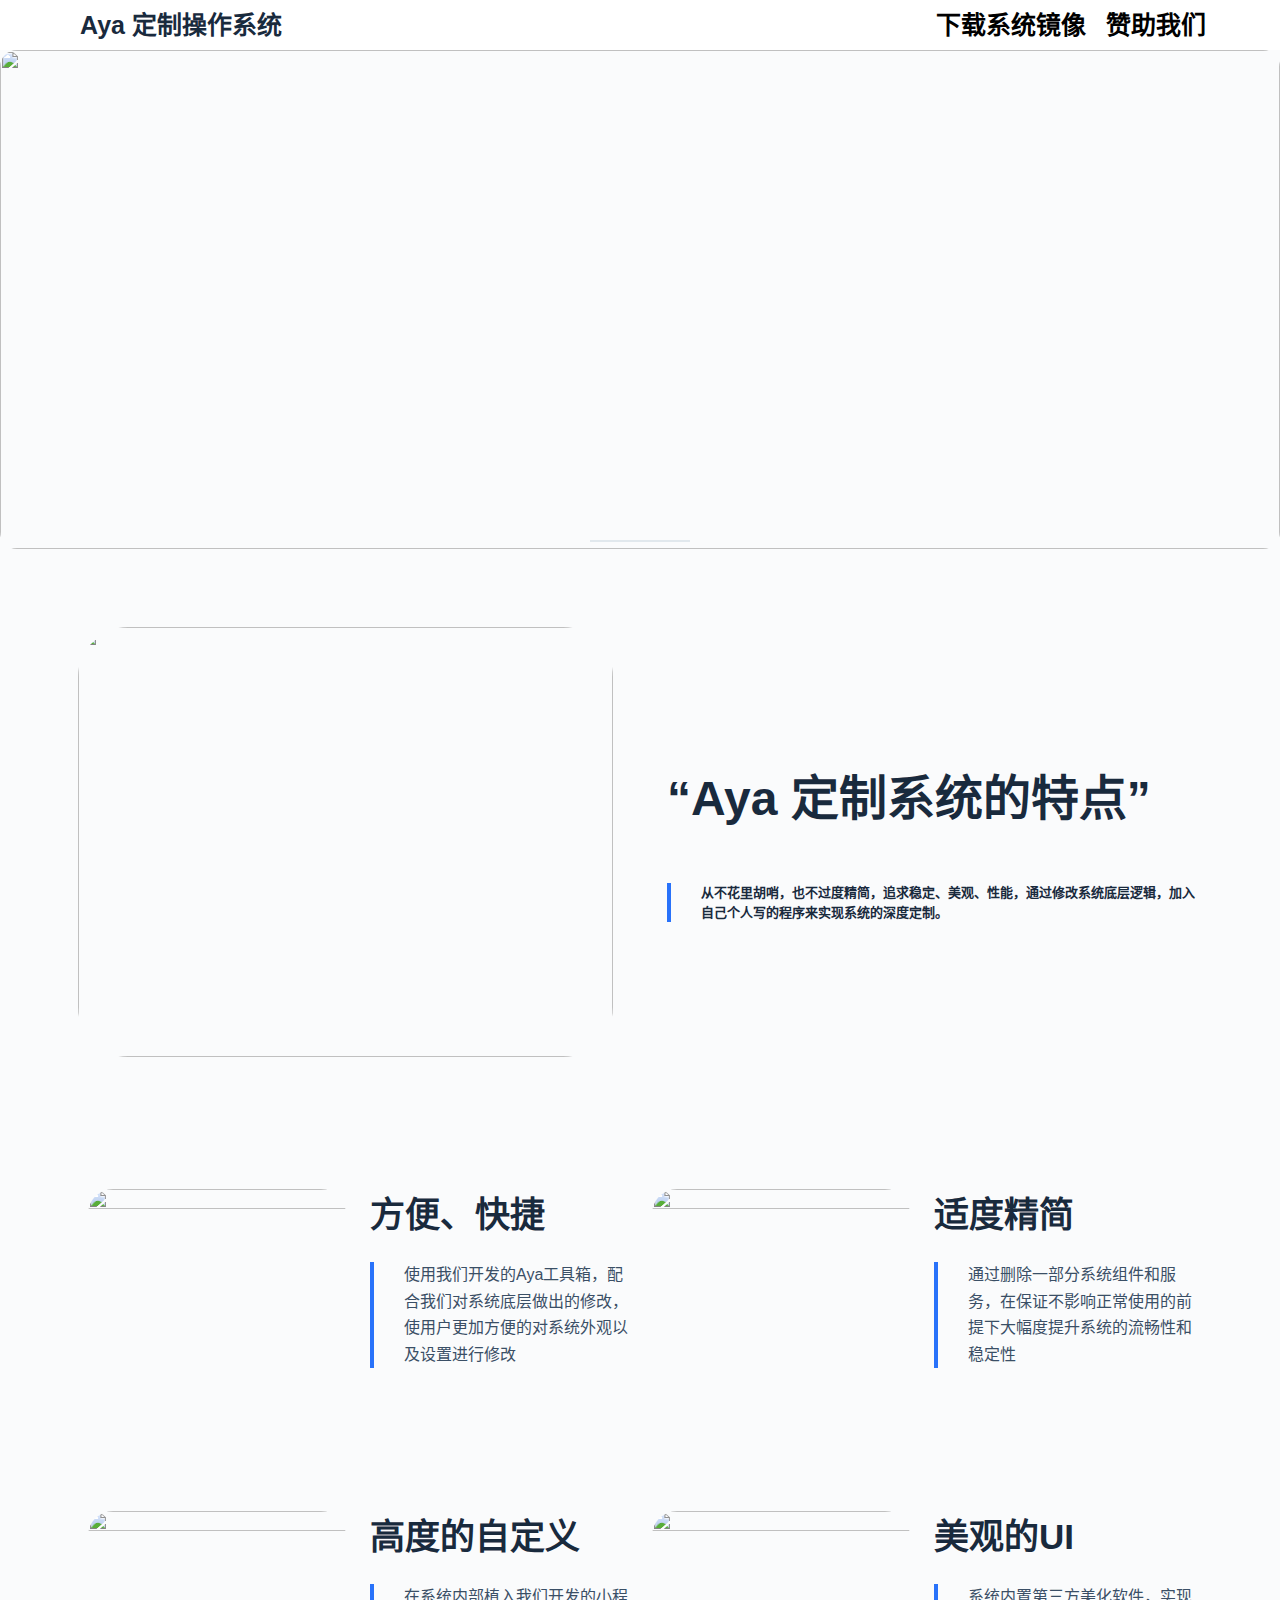
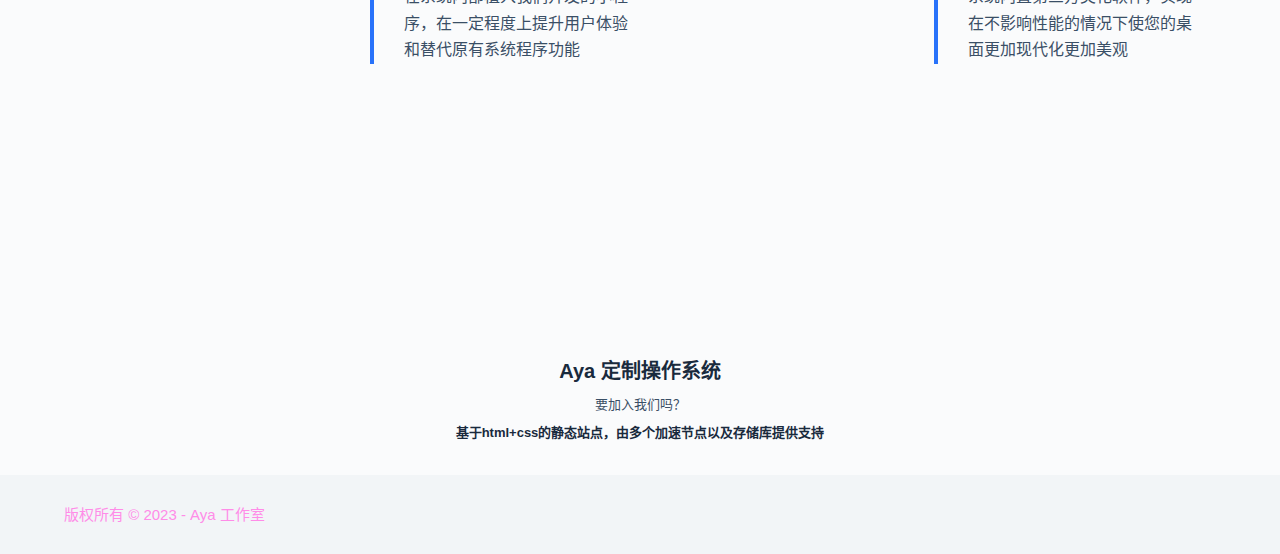
==== commit 8c8928f9: "Add files via upload" ====
--- a/index.html
+++ b/index.html
@@ -36,11 +36,11 @@
 <div	class="site-branding"
 	data-id="logo" 	data-logo="left"	itemscope="itemscope" itemtype="https://schema.org/Organization" >
 
-			<a href="aya.meouy.top" class="site-logo-container" rel="home"><img width="393" height="393" src="photo/00003-2640633516.png" class="default-logo" alt="Aya 定制操作系统" /></a>	
+			<a href="aya.meouy.top" class="site-logo-container" rel="home"></a>	
 			<div class="site-title-container">
 							<span class="site-title " itemprop="name" >
 					<a href="aya.meouy.top" rel="home" itemprop="url" >
-						Aya 定制操作系统					</a>
+					Aya 定制操作系统					</a>
 				</span>
 			
 					</div>
@@ -61,7 +61,7 @@
 <div	class="site-branding"
 	data-id="logo" 	data-logo="left"	>
 
-			<a href="aya.meouy.top" class="site-logo-container" rel="home"><img width="393" height="393" src="photo/00003-2640633516.png" class="default-logo" alt="Aya 定制操作系统" /></a>	
+			<a href="aya.meouy.top" class="site-logo-container" rel="home"><img width="393" height="393" src="https://s1.imagehub.cc/images/2023/08/17/00003-2640633516.png" class="default-logo" alt="Aya 定制操作系统" /></a>	
 			<div class="site-title-container">
 							<span class="site-title " >
 					<a href="aya.meouy.top" rel="home" >
@@ -101,7 +101,7 @@
 		<div class="entry-content">
 			
 <div class="wp-block-group alignfull is-layout-constrained wp-block-group-is-layout-constrained">
-<header class="wp-block-cover alignfull is-light" style="border-style:none;border-width:0px;border-radius:17px;margin-top:0;margin-bottom:0;padding-top:var(--wp--preset--spacing--20);padding-right:var(--wp--preset--spacing--20);padding-bottom:var(--wp--preset--spacing--20);padding-left:var(--wp--preset--spacing--20);min-height:50px"><span aria-hidden="true" class="wp-block-cover__background has-palette-color-5-background-color has-background-dim-0 has-background-dim"></span><img decoding="async" width="1920" height="1080" class="wp-block-cover__image-background wp-image-65" alt="" src="photo/19-1.jpg" data-object-fit="cover" srcset="photo/19-1.jpg 1920w, photo/19-1-300x169.jpg 300w, photo/19-1-1024x576.jpg 1024w, photo/19-1-768x432.jpg 768w, photo/19-1-1536x864.jpg 1536w" sizes="(max-width: 1920px) 100vw, 1920px" /><div class="wp-block-cover__inner-container is-layout-flow wp-block-cover-is-layout-flow">
+<header class="wp-block-cover alignfull is-light" style="border-style:none;border-width:0px;border-radius:17px;margin-top:0;margin-bottom:0;padding-top:var(--wp--preset--spacing--20);padding-right:var(--wp--preset--spacing--20);padding-bottom:var(--wp--preset--spacing--20);padding-left:var(--wp--preset--spacing--20);min-height:50px"><span aria-hidden="true" class="wp-block-cover__background has-palette-color-5-background-color has-background-dim-0 has-background-dim"></span><img decoding="async" width="1920" height="1080" class="wp-block-cover__image-background wp-image-65" alt="" src="https://s1.imagehub.cc/images/2023/08/17/19-1.jpeg" data-object-fit="cover" srcset="https://s1.imagehub.cc/images/2023/08/17/19-1.jpeg 1920w, https://s1.imagehub.cc/images/2023/08/17/19-1-300x169.jpeg 300w, https://s1.imagehub.cc/images/2023/08/17/19-1-1024x576.jpeg 1024w, https://s1.imagehub.cc/images/2023/08/17/19-1-768x432.jpeg 768w, https://s1.imagehub.cc/images/2023/08/17/19-1-1536x864.jpeg 1536w" sizes="(max-width: 1920px) 100vw, 1920px" /><div class="wp-block-cover__inner-container is-layout-flow wp-block-cover-is-layout-flow">
 <div class="wp-block-group alignwide has-base-color has-text-color has-link-color wp-elements-8052f21ebede6981399a4fe7ac2b91cc is-content-justification-space-between is-layout-flex wp-container-2 wp-block-group-is-layout-flex" style="margin-top:0;margin-bottom:0">
 <div class="wp-block-group is-layout-flex wp-block-group-is-layout-flex"></div>
 </div>
@@ -123,7 +123,7 @@
 <div class="wp-block-group alignfull is-layout-constrained wp-container-11 wp-block-group-is-layout-constrained" style="padding-top:var(--wp--preset--spacing--70);padding-right:var(--wp--preset--spacing--50);padding-bottom:var(--wp--preset--spacing--70);padding-left:var(--wp--preset--spacing--50)">
 <div class="wp-block-columns alignwide is-layout-flex wp-container-10 wp-block-columns-is-layout-flex">
 <div class="wp-block-column is-layout-flow wp-block-column-is-layout-flow">
-<div class="wp-block-cover is-light" style="border-radius:50px"><span aria-hidden="true" class="wp-block-cover__background has-background-dim-0 has-background-dim"></span><img decoding="async" width="1920" height="1080" class="wp-block-cover__image-background wp-image-5" alt="" src="http://127.0.0.1/wp-content/uploads/2023/08/014.jpg" data-object-fit="cover" srcset="photo/014.jpg 1920w, photo/014-300x169.jpg 300w, photo/014-1024x576.jpg 1024w, photo/014-768x432.jpg 768w, photo/014-1536x864.jpg 1536w" sizes="(max-width: 1920px) 100vw, 1920px" /><div class="wp-block-cover__inner-container is-layout-constrained wp-block-cover-is-layout-constrained">
+<div class="wp-block-cover is-light" style="border-radius:50px"><span aria-hidden="true" class="wp-block-cover__background has-background-dim-0 has-background-dim"></span><img decoding="async" width="1920" height="1080" class="wp-block-cover__image-background wp-image-5" alt="" src="http://127.0.0.1/wp-content/uploads/2023/08/014.jpeg" data-object-fit="cover" srcset="https://s1.imagehub.cc/images/2023/08/17/014.jpeg 1920w, https://s1.imagehub.cc/images/2023/08/17/014-300x169.jpeg 300w, https://s1.imagehub.cc/images/2023/08/17/014-1024x576.jpeg 1024w, https://s1.imagehub.cc/images/2023/08/17/014-768x432.jpeg 768w, https://s1.imagehub.cc/images/2023/08/17/014-1536x864.jpeg 1536w" sizes="(max-width: 1920px) 100vw, 1920px" /><div class="wp-block-cover__inner-container is-layout-constrained wp-block-cover-is-layout-constrained">
 <p></p>
 </div></div>
 </div>
@@ -152,7 +152,7 @@
 <div class="wp-block-group alignwide has-ast-global-color-5-background-color has-background is-layout-constrained wp-block-group-is-layout-constrained" style="padding-top:0px;padding-right:0px;padding-bottom:0px;padding-left:0px">
 <div class="wp-block-columns is-layout-flex wp-container-15 wp-block-columns-is-layout-flex">
 <div class="wp-block-column is-layout-flow wp-block-column-is-layout-flow">
-<figure class="wp-block-image size-full has-custom-border"><img decoding="async" width="596" height="570" src="photo/屏幕截图-2023-08-17-001821.png" alt="" class="wp-image-58" style="border-radius:25px" srcset="photo/屏幕截图-2023-08-17-001821.png 596w, photo/屏幕截图-2023-08-17-001821-300x287.png 300w" sizes="(max-width: 596px) 100vw, 596px" /></figure>
+<figure class="wp-block-image size-full has-custom-border"><img decoding="async" width="596" height="570" src="https://s1.imagehub.cc/images/2023/08/17/2023-08-17-001821.png" alt="" class="wp-image-58" style="border-radius:25px" srcset="https://s1.imagehub.cc/images/2023/08/17/2023-08-17-001821.png 596w, https://s1.imagehub.cc/images/2023/08/17/2023-08-17-001821-300x287.png 300w" sizes="(max-width: 596px) 100vw, 596px" /></figure>
 </div>
 
 
@@ -180,7 +180,7 @@
 <div class="wp-block-group alignwide has-ast-global-color-5-background-color has-background is-layout-constrained wp-block-group-is-layout-constrained" style="padding-top:0px;padding-right:0px;padding-bottom:0px;padding-left:0px">
 <div class="wp-block-columns is-layout-flex wp-container-20 wp-block-columns-is-layout-flex">
 <div class="wp-block-column is-layout-flow wp-block-column-is-layout-flow">
-<figure class="wp-block-image size-full has-custom-border"><img decoding="async" loading="lazy" width="512" height="512" src="photo/0da3d70c8bb2c415f21ce80d9e8e8b9084222e5747ee5646893e65e441b19f8f.png" alt="" class="wp-image-69" style="border-radius:25px" srcset="photo/0da3d70c8bb2c415f21ce80d9e8e8b9084222e5747ee5646893e65e441b19f8f.png 512w, photo/0da3d70c8bb2c415f21ce80d9e8e8b9084222e5747ee5646893e65e441b19f8f-300x300.png 300w, photo/0da3d70c8bb2c415f21ce80d9e8e8b9084222e5747ee5646893e65e441b19f8f-150x150.png 150w" sizes="(max-width: 512px) 100vw, 512px" /></figure>
+<figure class="wp-block-image size-full has-custom-border"><img decoding="async" loading="lazy" width="512" height="512" src="https://s1.imagehub.cc/images/2023/08/17/0da3d70c8bb2c415f21ce80d9e8e8b9084222e5747ee5646893e65e441b19f8f.png" alt="" class="wp-image-69" style="border-radius:25px" srcset="https://s1.imagehub.cc/images/2023/08/17/0da3d70c8bb2c415f21ce80d9e8e8b9084222e5747ee5646893e65e441b19f8f.png 512w, https://s1.imagehub.cc/images/2023/08/17/0da3d70c8bb2c415f21ce80d9e8e8b9084222e5747ee5646893e65e441b19f8f-300x300.png 300w, https://s1.imagehub.cc/images/2023/08/17/0da3d70c8bb2c415f21ce80d9e8e8b9084222e5747ee5646893e65e441b19f8f-150x150.png 150w" sizes="(max-width: 512px) 100vw, 512px" /></figure>
 </div>
 
 
@@ -214,7 +214,7 @@
 <div class="wp-block-group alignwide has-ast-global-color-5-background-color has-background is-layout-constrained wp-block-group-is-layout-constrained" style="padding-top:0px;padding-right:0px;padding-bottom:0px;padding-left:0px">
 <div class="wp-block-columns is-layout-flex wp-container-26 wp-block-columns-is-layout-flex">
 <div class="wp-block-column is-layout-flow wp-block-column-is-layout-flow">
-<figure class="wp-block-image size-full has-custom-border"><img decoding="async" loading="lazy" width="760" height="760" src="photo/d5370115ae41891f0b42cd4ecbfc4b85a5ad782fee01db2fed1a2507494852dd-1.png" alt="" class="wp-image-68" style="border-radius:25px" srcset="photo/d5370115ae41891f0b42cd4ecbfc4b85a5ad782fee01db2fed1a2507494852dd-1.png 760w, photo/d5370115ae41891f0b42cd4ecbfc4b85a5ad782fee01db2fed1a2507494852dd-1-300x300.png 300w, photo/d5370115ae41891f0b42cd4ecbfc4b85a5ad782fee01db2fed1a2507494852dd-1-150x150.png 150w" sizes="(max-width: 760px) 100vw, 760px" /></figure>
+<figure class="wp-block-image size-full has-custom-border"><img decoding="async" loading="lazy" width="760" height="760" src="https://s1.imagehub.cc/images/2023/08/17/d5370115ae41891f0b42cd4ecbfc4b85a5ad782fee01db2fed1a2507494852dd-1.png" alt="" class="wp-image-68" style="border-radius:25px" srcset="https://s1.imagehub.cc/images/2023/08/17/d5370115ae41891f0b42cd4ecbfc4b85a5ad782fee01db2fed1a2507494852dd-1.png 760w, https://s1.imagehub.cc/images/2023/08/17/d5370115ae41891f0b42cd4ecbfc4b85a5ad782fee01db2fed1a2507494852dd-1-300x300.png 300w, https://s1.imagehub.cc/images/2023/08/17/d5370115ae41891f0b42cd4ecbfc4b85a5ad782fee01db2fed1a2507494852dd-1-150x150.png 150w" sizes="(max-width: 760px) 100vw, 760px" /></figure>
 </div>
 
 
@@ -246,7 +246,7 @@
 
 <div class="wp-block-columns is-layout-flex wp-container-31 wp-block-columns-is-layout-flex">
 <div class="wp-block-column is-layout-flow wp-block-column-is-layout-flow">
-<figure class="wp-block-image size-full is-resized has-custom-border"><img decoding="async" src="photo/屏幕截图-2023-08-17-002924.png" alt="" class="wp-image-62" style="border-radius:25px;aspect-ratio:1;object-fit:cover;width:261px" width="261" srcset="photo/屏幕截图-2023-08-17-002924.png 924w, photo/屏幕截图-2023-08-17-002924-300x242.png 300w, photo/屏幕截图-2023-08-17-002924-768x619.png 768w" sizes="(max-width: 924px) 100vw, 924px" /></figure>
+<figure class="wp-block-image size-full is-resized has-custom-border"><img decoding="async" src="https://s1.imagehub.cc/images/2023/08/17/2023-08-17-002924.png" alt="" class="wp-image-62" style="border-radius:25px;aspect-ratio:1;object-fit:cover;width:261px" width="261" srcset="https://s1.imagehub.cc/images/2023/08/17/2023-08-17-002924.png 924w, https://s1.imagehub.cc/images/2023/08/17/2023-08-17-002924-300x242.png 300w, https://s1.imagehub.cc/images/2023/08/17/2023-08-17-002924-768x619.png 768w" sizes="(max-width: 924px) 100vw, 924px" /></figure>
 </div>
 
 
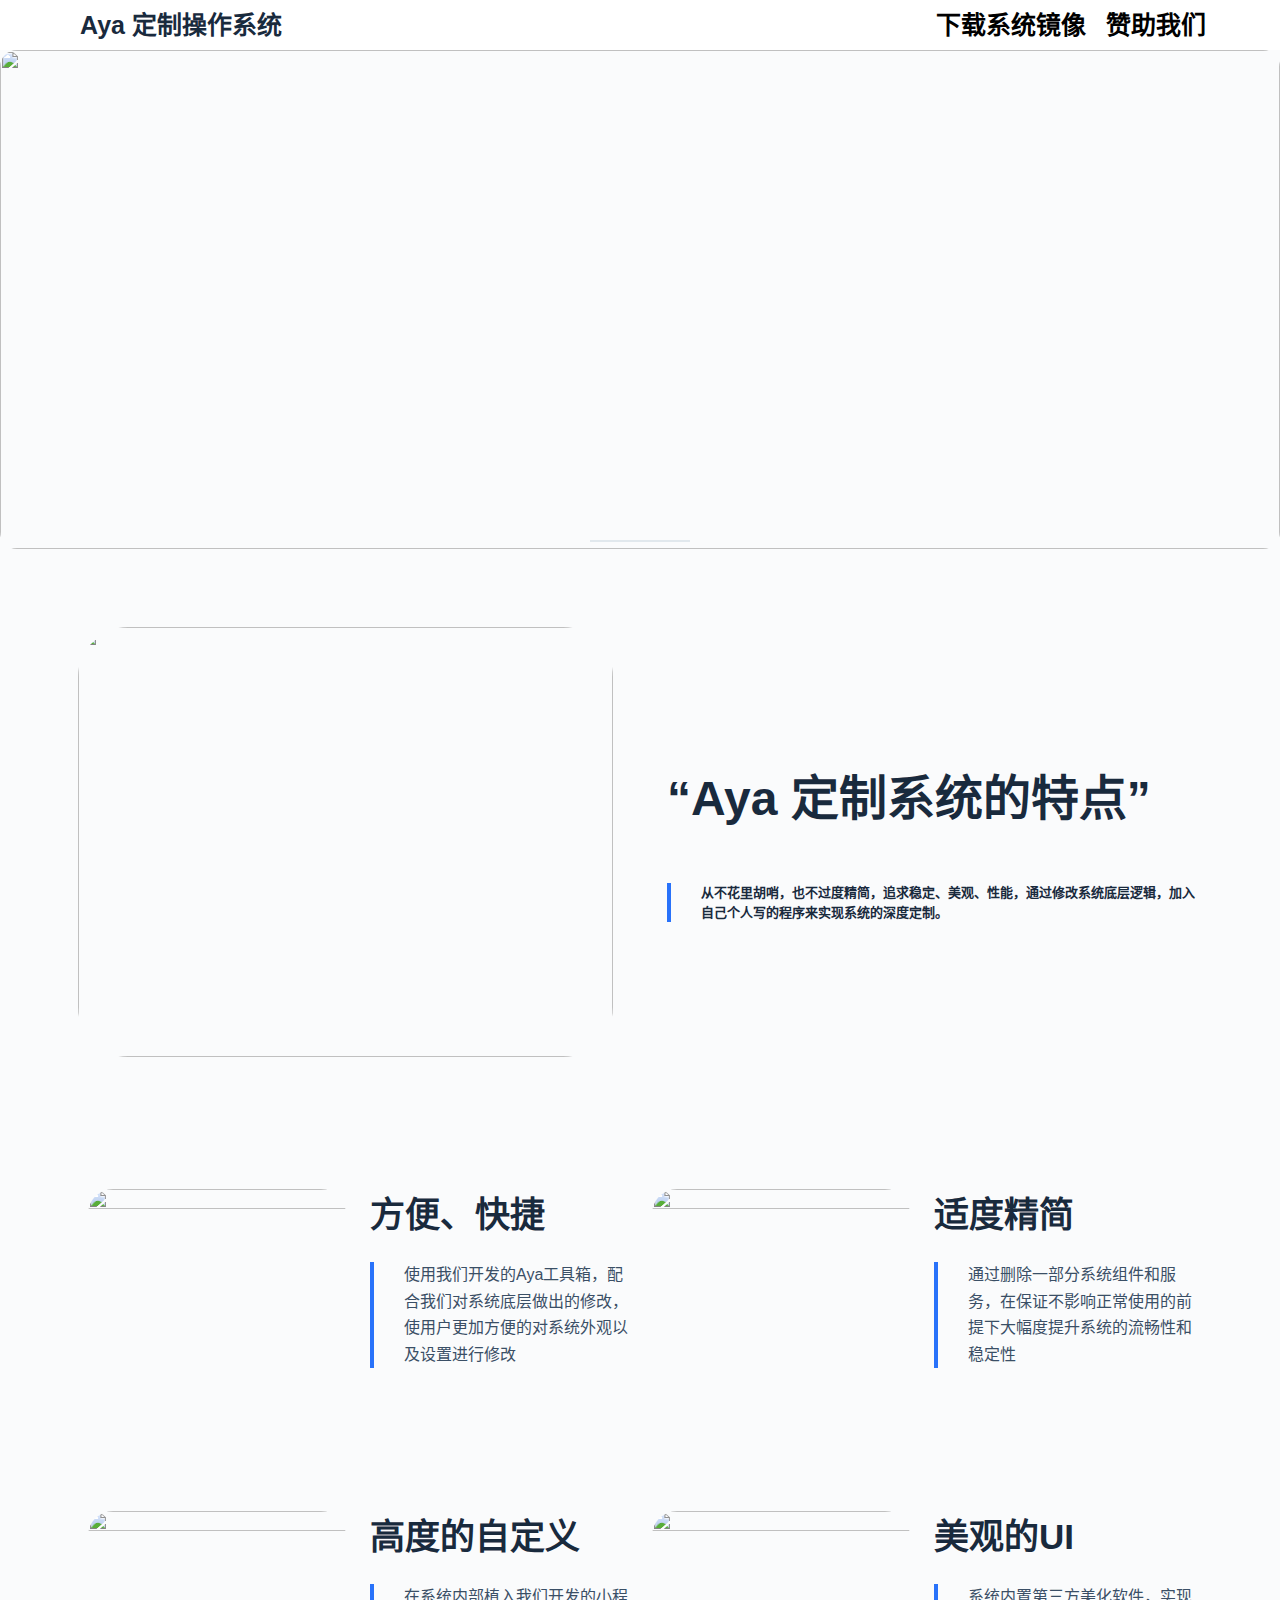
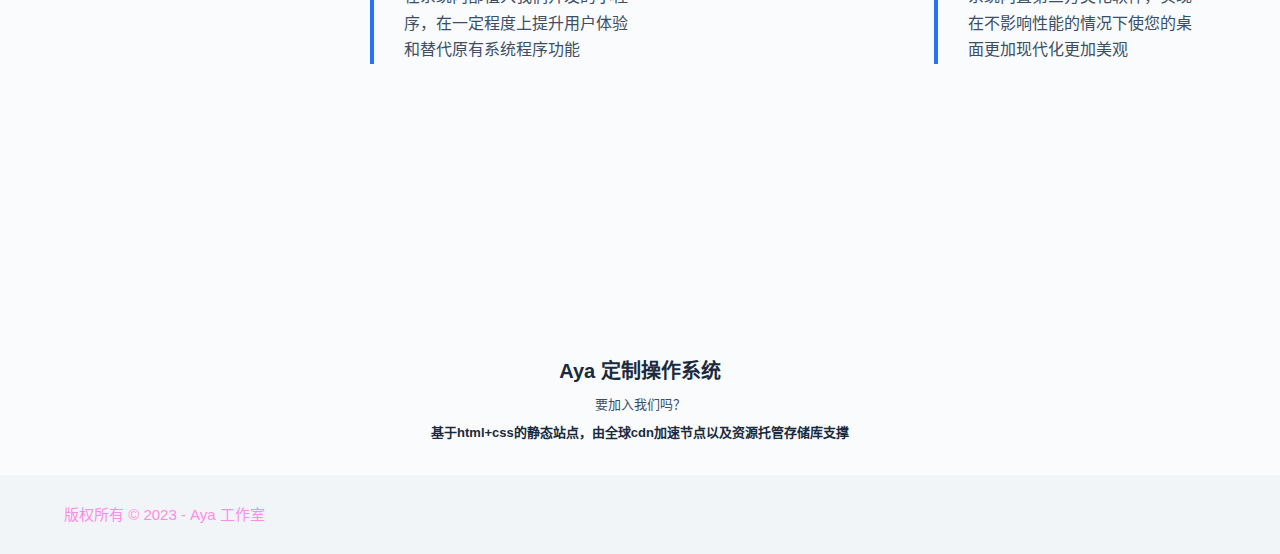
==== commit ecb67012: "Update index.html" ====
--- a/index.html
+++ b/index.html
@@ -6,7 +6,7 @@
 	<meta name="viewport" content="width=device-width, initial-scale=1, maximum-scale=5, viewport-fit=cover">
 	<link rel="profile" href="https://gmpg.org/xfn/11">
 
-	<title>Aya 定制操作系统 &#8211; 要加入我们吗？</title>
+	<title>Aya 定制操作系统 &#8211; 为热爱而生</title>
 <meta name='robots' content='max-image-preview:large' />
 <link rel='dns-prefetch' href='//192.168.3.70' />
 <link rel='stylesheet' id='wp-block-library-css' href='style.min.css' media='all' />
@@ -36,10 +36,10 @@
 <div	class="site-branding"
 	data-id="logo" 	data-logo="left"	itemscope="itemscope" itemtype="https://schema.org/Organization" >
 
-			<a href="aya.meouy.top" class="site-logo-container" rel="home"></a>	
+			<a href="https://aya.meouy.top" class="site-logo-container" rel="home"></a>	
 			<div class="site-title-container">
 							<span class="site-title " itemprop="name" >
-					<a href="aya.meouy.top" rel="home" itemprop="url" >
+					<a href="https://aya.meouy.top" rel="home" itemprop="url" >
 					Aya 定制操作系统					</a>
 				</span>
 			
@@ -53,7 +53,7 @@
 	data-id="menu" data-interaction="click:item" 	data-menu="type-1"
 	data-dropdown="type-1:padded"			itemscope="" itemtype="https://schema.org/SiteNavigationElement" 	aria-label="页眉菜单">
 
-	<ul id="menu-%e9%80%89%e9%a1%b9" class="menu" role="menubar"><li id="menu-item-81" class="menu-item menu-item-type-custom menu-item-object-custom menu-item-81" role="none"><a href="https://aya.meouy.top" class="ct-menu-link" role="menuitem">下载系统镜像</a></li>
+	<ul id="menu-%e9%80%89%e9%a1%b9" class="menu" role="menubar"><li id="menu-item-81" class="menu-item menu-item-type-custom menu-item-object-custom menu-item-81" role="none"><a href="https://aya.meouy.top/download.html" class="ct-menu-link" role="menuitem">下载系统镜像</a></li>
 <li id="menu-item-82" class="menu-item menu-item-type-custom menu-item-object-custom menu-item-82" role="none"><a href="https://meouy.top" class="ct-menu-link" role="menuitem">赞助我们</a></li>
 </ul></nav>
 
@@ -61,10 +61,10 @@
 <div	class="site-branding"
 	data-id="logo" 	data-logo="left"	>
 
-			<a href="aya.meouy.top" class="site-logo-container" rel="home"><img width="393" height="393" src="https://s1.imagehub.cc/images/2023/08/17/00003-2640633516.png" class="default-logo" alt="Aya 定制操作系统" /></a>	
+			<a href="https://aya.meouy.top" class="site-logo-container" rel="home"></a>	
 			<div class="site-title-container">
 							<span class="site-title " >
-					<a href="aya.meouy.top" rel="home" >
+					<a href="https://aya.meouy.top" rel="home" >
 						Aya 定制操作系统					</a>
 				</span>
 			
@@ -76,7 +76,7 @@
 	class="ct-header-cta"
 	data-id="button" >
 	<a
-		href=""
+		href="https://aya.meouy.top/download.html"
 		class="ct-button-ghost"
 		data-size="small" aria-label="下载镜像" target="_blank" rel="noopener noreferrer" >
 		下载镜像	</a>
@@ -272,12 +272,12 @@
 
 
 
-<div class="wp-block-group alignfull is-layout-flow wp-container-37 wp-block-group-is-layout-flow" style="padding-top:4em;padding-right:var(--wp--preset--spacing--60);padding-bottom:2em;padding-left:var(--wp--preset--spacing--60)"><h1 style="font-style:normal;font-weight:700;" class="has-text-align-center wp-block-site-title has-medium-font-size"><a href="aya.meouy.top" target="_self" rel="home" aria-current="page">Aya 定制操作系统</a></h1>
+<div class="wp-block-group alignfull is-layout-flow wp-container-37 wp-block-group-is-layout-flow" style="padding-top:4em;padding-right:var(--wp--preset--spacing--60);padding-bottom:2em;padding-left:var(--wp--preset--spacing--60)"><h1 style="font-style:normal;font-weight:700;" class="has-text-align-center wp-block-site-title has-medium-font-size"><a href="https://aya.meouy.top" target="_self" rel="home" aria-current="page">Aya 定制操作系统</a></h1>
 
 <p class="has-text-align-center wp-block-site-tagline has-small-font-size">要加入我们吗？</p>
 
 
-<h2 class="wp-block-heading has-text-align-center has-small-font-size"><strong>基于html+css的静态站点，由多个加速节点以及存储库提供支持</strong></h2>
+<h2 class="wp-block-heading has-text-align-center has-small-font-size"><strong>基于html+css的静态站点，由全球cdn加速节点以及资源托管存储库支撑</strong></h2>
 </div>
 		</div>
 
